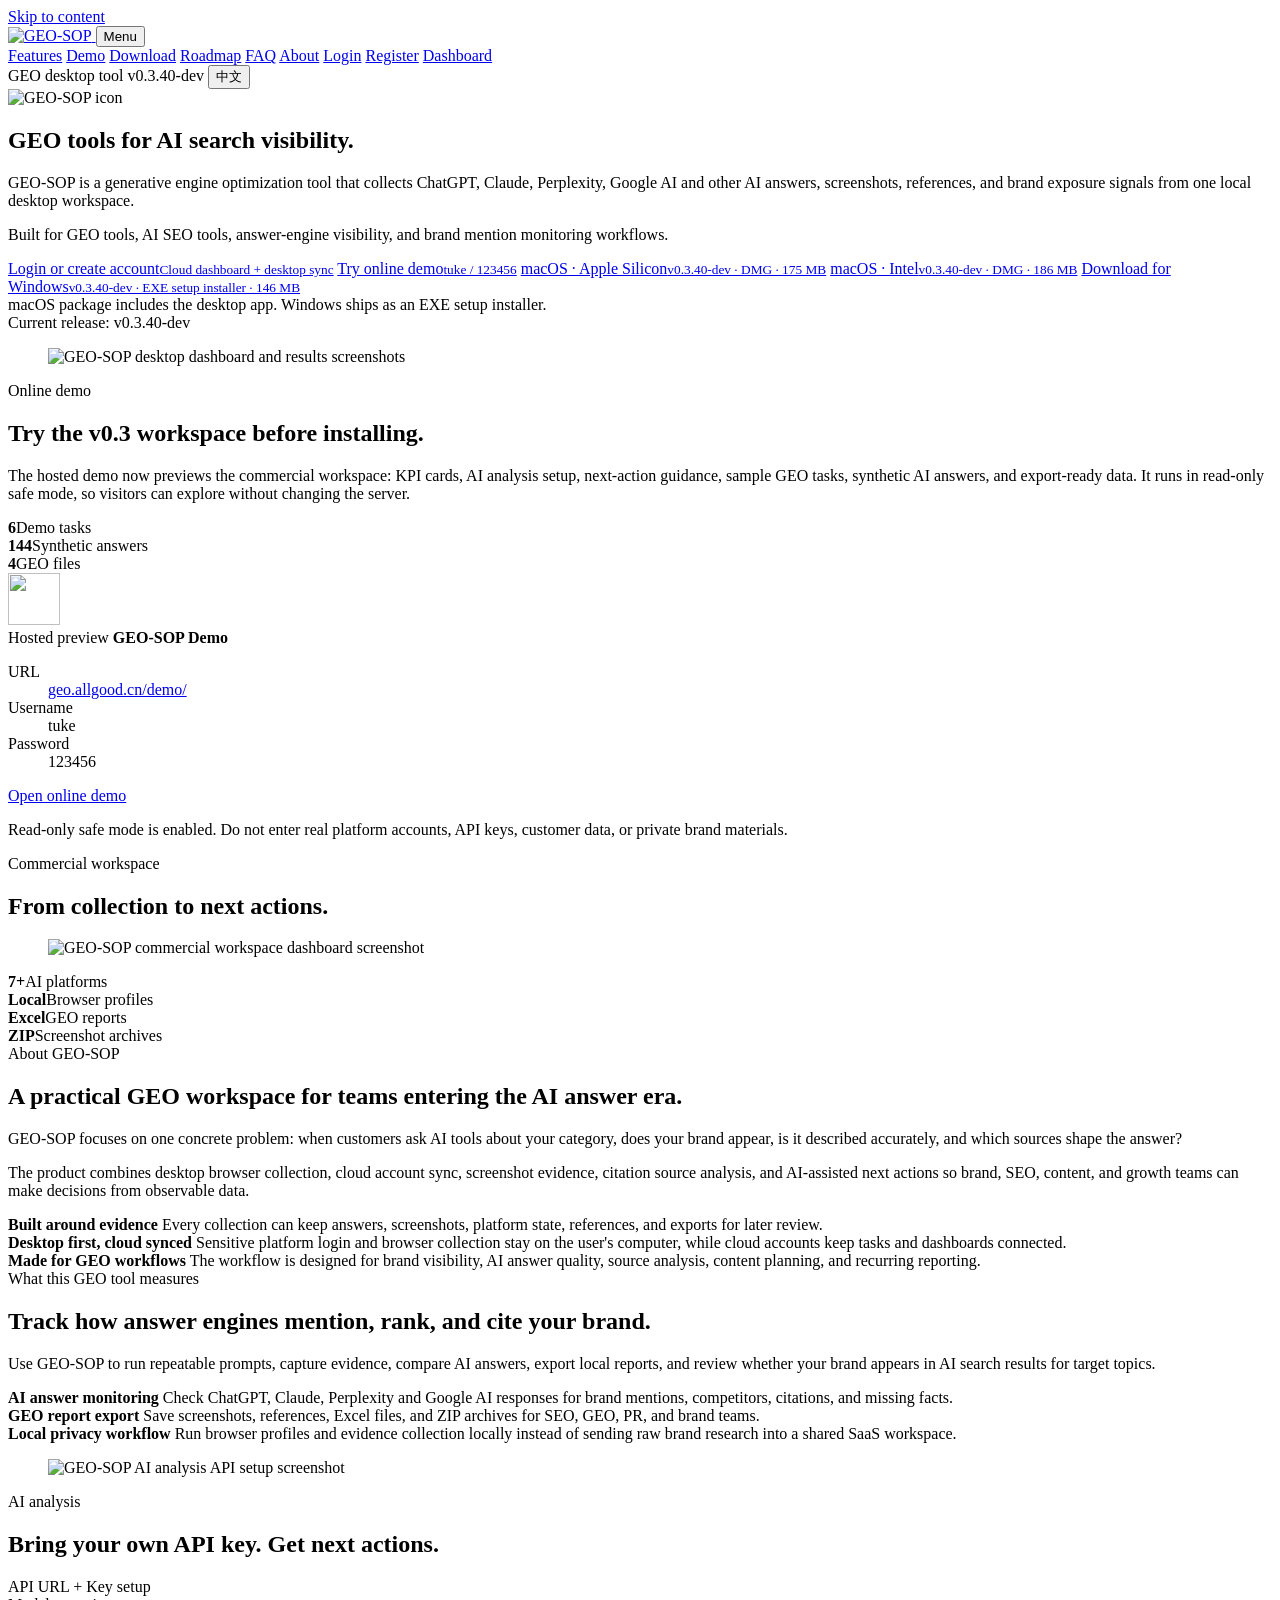
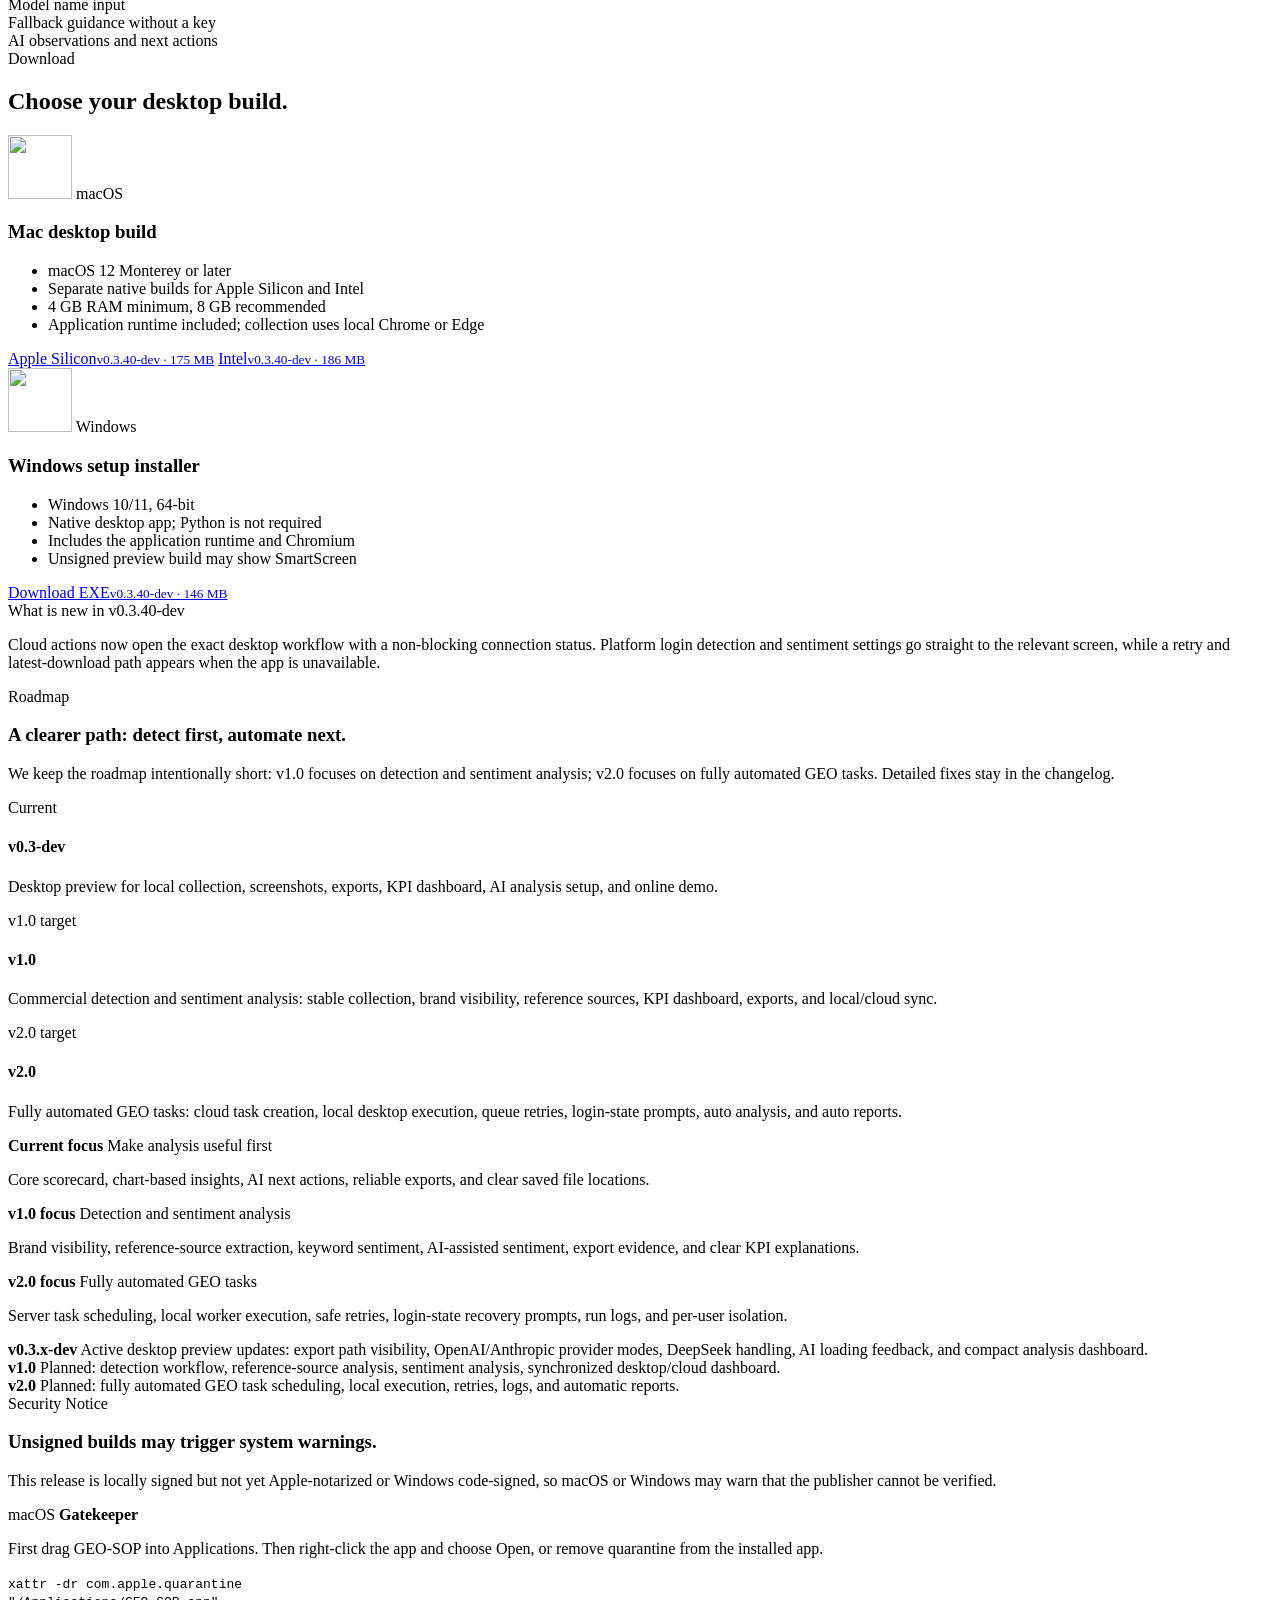
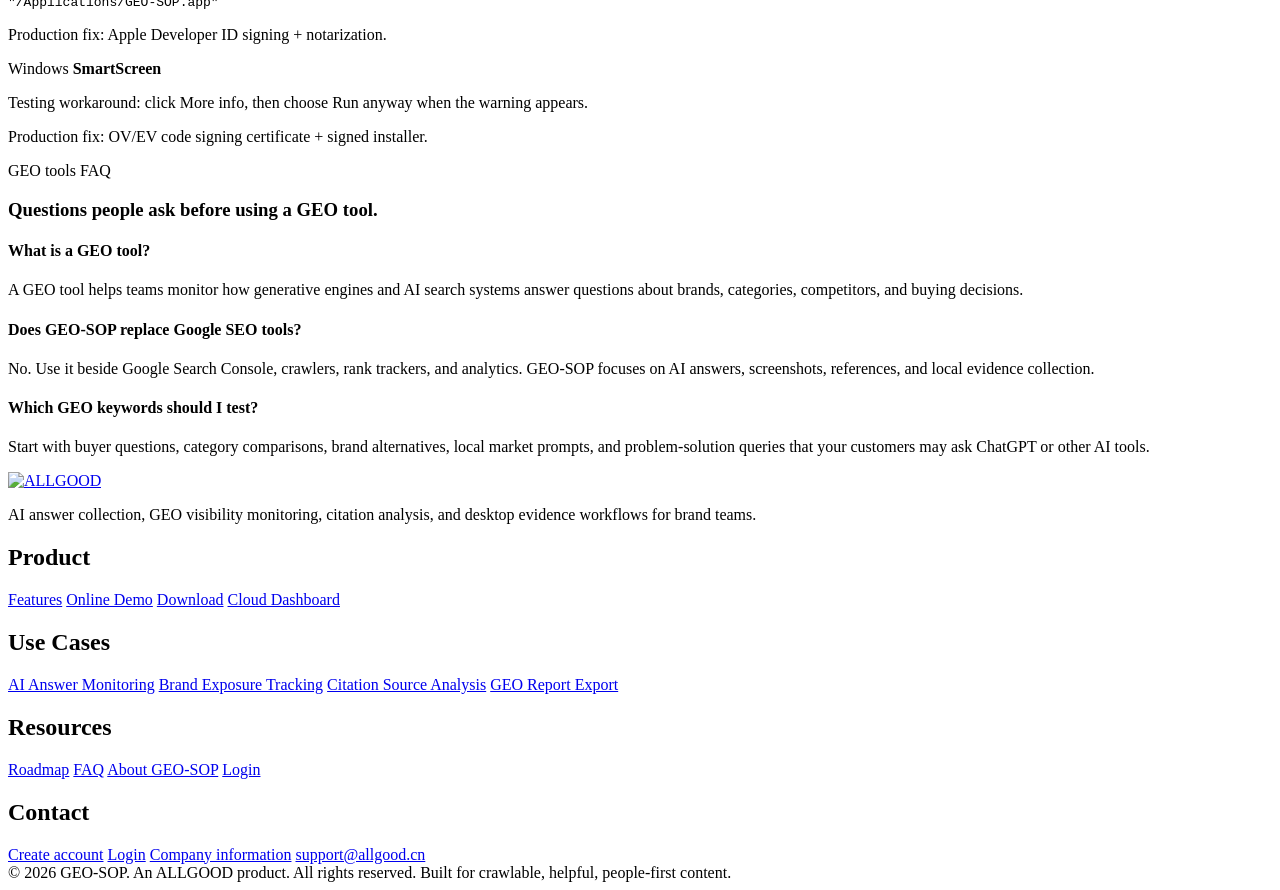
==== server/geo.allgood.cn/tools/index.html @ b427a2c3 "Publish GEO-SOP v0.3.40-dev" ====
<!doctype html>
<html lang="en">
<head>
    <meta charset="utf-8">
    <meta name="viewport" content="width=device-width, initial-scale=1">
    <title>GEO-SOP | AI 答案采集分析与 GEO 桌面工具</title>
    <meta name="description" content="GEO-SOP 提供 AI 答案采集分析、GEO-SOP 桌面工具、云端账号同步、品牌曝光监测、引用来源分析、截图留证和 GEO 报告导出。">
        <meta name="keywords" content="GEO tools, geo工具, generative engine optimization tools, AI search visibility tool, ChatGPT visibility, Claude visibility, Perplexity visibility, Google AI Overviews, AI answer monitoring, brand mention monitoring, GEO-SOP">
        <link rel="canonical" href="/">
    <meta name="robots" content="index,follow,max-image-preview:large">
    <meta name="googlebot" content="index,follow,max-image-preview:large,max-snippet:-1,max-video-preview:-1">
    <meta property="og:title" content="GEO-SOP | AI 答案采集分析与 GEO 桌面工具">
    <meta property="og:description" content="AI 答案采集分析、品牌曝光监测、引用来源分析、截图留证、云端账号同步和 GEO 报告导出。">
    <meta property="og:type" content="website">
    <meta property="og:url" content="/">
    <meta property="og:image" content="/public/assets/ai/og-cover-ai.jpg">
    <meta name="twitter:card" content="summary_large_image">
    <link rel="icon" href="/favicon.ico?v=20260528-tktk-icon" sizes="any">
    <link rel="shortcut icon" href="/favicon.ico?v=20260528-tktk-icon">
    <link rel="apple-touch-icon" href="/public/assets/apple-touch-icon.png?v=20260528-tktk-icon">
    <link rel="stylesheet" href="/public/assets/styles.css?v=20260702-tools-geo-seo-v2">
    <link rel="stylesheet" href="/public/assets/geo-sop-release.css?v=20260716-arch-v1">
    <script type="application/ld+json">{
    "@context": "https://schema.org",
    "@type": "WebSite",
    "name": "GEO-SOP",
    "alternateName": "GEO-SOP",
    "url": "",
    "publisher": {
        "@type": "Organization",
        "name": "ALLGOOD Technology INC.",
        "alternateName": "GEO-SOP",
        "url": "",
        "logo": "/public/assets/allgood-logo.png"
    }
}</script>
    <script type="application/ld+json">{
    "@context": "https://schema.org",
    "@type": "Organization",
    "name": "ALLGOOD Technology INC.",
    "alternateName": "GEO-SOP",
    "url": "",
    "logo": "/public/assets/allgood-logo.png",
    "image": "/public/assets/ai/about-tuke-team-wall.jpg",
    "brand": {
        "@type": "Brand",
        "name": "GEO-SOP",
        "alternateName": "GEO-SOP"
    },
    "description": "GEO-SOP builds AI answer monitoring and GEO desktop software for brand visibility, evidence collection, citation analysis, and report exports.",
    "sameAs": [],
    "contactPoint": {
        "@type": "ContactPoint",
        "contactType": "sales",
        "email": "support@allgood.cn",
        "telephone": "",
        "areaServed": [
            "US",
            "Global"
        ],
        "availableLanguage": [
            "English",
            "Chinese"
        ]
    },
    "address": [
        {
            "@type": "PostalAddress",
            "name": "Operating / Mailing Address",
            "streetAddress": "9881 NW 26th St",
            "addressLocality": "Doral",
            "addressRegion": "FL",
            "postalCode": "33172",
            "addressCountry": "US"
        },
        {
            "@type": "PostalAddress",
            "name": "Registered Address",
            "streetAddress": "312 W 2nd St",
            "addressLocality": "Casper",
            "addressRegion": "WY",
            "postalCode": "82601",
            "addressCountry": "US"
        }
    ],
    "knowsAbout": [
        "Generative engine optimization",
        "AI answer monitoring",
        "AI search visibility",
        "Brand mention monitoring",
        "GEO reports",
        "Citation source analysis",
        "Desktop evidence collection"
    ]
}</script>
</head>
<body class="">
<a class="skip-link" href="#main">Skip to content</a>
<header class="site-header">
    <div class="container header-inner">
        <a class="brand" href="/" aria-label="GEO-SOP home">
            <img src="/public/assets/geosop-wordmark.png" alt="GEO-SOP" width="140" height="40">
        </a>
        <button class="nav-toggle" type="button" aria-expanded="false" aria-controls="site-nav">Menu</button>
        <nav id="site-nav" class="site-nav" aria-label="Primary navigation">
            <a href="#features" data-en="Features" data-zh="功能">Features</a>
            <a href="#demo" data-en="Demo" data-zh="在线 Demo">Demo</a>
            <a href="#download" data-en="Download" data-zh="下载">Download</a>
            <a href="#roadmap" data-en="Roadmap" data-zh="路线图">Roadmap</a>
            <a href="#faq" data-en="FAQ" data-zh="常见问题">FAQ</a>
            <a href="#about" data-en="About" data-zh="关于">About</a>
            <a href="/login/" data-en="Login" data-zh="登录">Login</a>
            <a href="/register/" data-en="Register" data-zh="注册">Register</a>
            <a class="nav-cta" href="/dashboard/" data-en="Dashboard" data-zh="工作台">Dashboard</a>
        </nav>
    </div>
</header>
<main id="main">
    <section class="tool-product-hero" data-tool-lang="en">
    <div class="container tool-hero-inner">
        <div class="tool-copy-stack">
            <div class="tool-lang-row">
                <span class="tool-kicker" data-en="GEO desktop tool" data-zh="GEO 桌面工具">GEO desktop tool</span>
                <span class="tool-version-badge" id="release-badge">v0.3.40-dev</span>
                <button class="tool-lang-toggle" type="button" data-lang-toggle aria-label="Switch language">中文</button>
            </div>
            <img class="tool-app-icon" src="/public/assets/tools/geo-sop-icon.svg" alt="GEO-SOP icon" width="96" height="96">
            <h1 data-en="GEO tools for AI search visibility." data-zh="面向 AI 搜索可见度的 GEO 工具。">GEO tools for AI search visibility.</h1>
            <p class="tool-subhead" data-en="GEO-SOP is a generative engine optimization tool that collects ChatGPT, Claude, Perplexity, Google AI and other AI answers, screenshots, references, and brand exposure signals from one local desktop workspace." data-zh="GEO-SOP 是一款生成式引擎优化工具，可在本机桌面采集 ChatGPT、Claude、Perplexity、Google AI 等 AI 回答、截图留证、引用来源和品牌曝光信号。">GEO-SOP is a generative engine optimization tool that collects ChatGPT, Claude, Perplexity, Google AI and other AI answers, screenshots, references, and brand exposure signals from one local desktop workspace.</p>
            <p class="tool-keyword-line" data-en="Built for GEO tools, AI SEO tools, answer-engine visibility, and brand mention monitoring workflows." data-zh="适用于 GEO 工具、AI SEO 工具、答案引擎可见度和品牌提及监测工作流。">Built for GEO tools, AI SEO tools, answer-engine visibility, and brand mention monitoring workflows.</p>
            <div class="tool-download-actions">
                <a class="tool-demo-hero-link" href="/login/"><span data-en="Login or create account" data-zh="登录或注册账号">Login or create account</span><small data-en="Cloud dashboard + desktop sync" data-zh="云端工作台 + 桌面同步">Cloud dashboard + desktop sync</small></a>
                <a class="tool-demo-hero-link" href="https://geo.allgood.cn/demo/" target="_blank" rel="noopener"><span data-en="Try online demo" data-zh="在线体验 Demo">Try online demo</span><small>tuke / 123456</small></a>
                <a class="tool-download-primary" href="/downloads/GEO-SOP-macOS-dev.dmg"><span data-en="macOS · Apple Silicon" data-zh="macOS · Apple 芯片">macOS · Apple Silicon</span><small id="release-mac-hero">v0.3.40-dev · DMG · 175 MB</small></a>
                <a class="tool-download-secondary" href="/downloads/GEO-SOP-macOS-Intel-dev.dmg"><span data-en="macOS · Intel" data-zh="macOS · Intel 芯片">macOS · Intel</span><small id="release-mac-intel-hero">v0.3.40-dev · DMG · 186 MB</small></a>
                <a class="tool-download-secondary" href="/downloads/GEO-SOP-Setup-dev.exe"><span data-en="Download for Windows" data-zh="下载 Windows 版">Download for Windows</span><small id="release-windows-hero" data-en="v0.3.40-dev · EXE setup installer · 146 MB" data-zh="v0.3.40-dev · EXE 安装包 · 146 MB">v0.3.40-dev · EXE setup installer · 146 MB</small></a>
            </div>
            <div class="tool-availability" data-en="macOS package includes the desktop app. Windows ships as an EXE setup installer." data-zh="macOS 包含桌面 App。Windows 已切换为 EXE 安装包。">macOS package includes the desktop app. Windows ships as an EXE setup installer.</div>
            <div class="tool-release-line"><span data-en="Current release" data-zh="当前版本">Current release</span>: <span id="release-current-version">v0.3.40-dev</span></div>
        </div>
        <figure class="tool-hero-visual">
            <img src="/public/assets/tools/geo-hero-product-v010.webp" alt="GEO-SOP desktop dashboard and results screenshots" width="1600" height="1000">
        </figure>
    </div>
</section>

<section class="tool-demo-section" id="demo">
    <div class="container tool-demo-panel">
        <div class="tool-demo-copy">
            <span class="tool-kicker" data-en="Online demo" data-zh="在线 Demo">Online demo</span>
            <h2 data-en="Try the v0.3 workspace before installing." data-zh="安装前，先体验 v0.3 工作台。">Try the v0.3 workspace before installing.</h2>
            <p data-en="The hosted demo now previews the commercial workspace: KPI cards, AI analysis setup, next-action guidance, sample GEO tasks, synthetic AI answers, and export-ready data. It runs in read-only safe mode, so visitors can explore without changing the server." data-zh="在线 Demo 已预览商业版工作台：KPI 卡片、AI 分析配置、下一步动作建议、样例 GEO 任务、合成 AI 回答和可导出数据。它运行在只读安全模式，访客可以探索功能，但不会改动服务器数据。">The hosted demo now previews the commercial workspace: KPI cards, AI analysis setup, next-action guidance, sample GEO tasks, synthetic AI answers, and export-ready data. It runs in read-only safe mode, so visitors can explore without changing the server.</p>
            <div class="tool-demo-stats">
                <article><strong>6</strong><span data-en="Demo tasks" data-zh="演示任务">Demo tasks</span></article>
                <article><strong>144</strong><span data-en="Synthetic answers" data-zh="合成回答">Synthetic answers</span></article>
                <article><strong>4</strong><span data-en="GEO files" data-zh="GEO 稿件">GEO files</span></article>
            </div>
        </div>
        <div class="tool-demo-card">
            <div class="tool-demo-card-head">
                <img src="/public/assets/tools/geo-sop-icon.svg" alt="" width="52" height="52">
                <div>
                    <span data-en="Hosted preview" data-zh="在线预览">Hosted preview</span>
                    <strong>GEO-SOP Demo</strong>
                </div>
            </div>
            <dl class="tool-demo-login">
                <div>
                    <dt data-en="URL" data-zh="访问地址">URL</dt>
                    <dd><a href="https://geo.allgood.cn/demo/" target="_blank" rel="noopener">geo.allgood.cn/demo/</a></dd>
                </div>
                <div>
                    <dt data-en="Username" data-zh="用户名">Username</dt>
                    <dd>tuke</dd>
                </div>
                <div>
                    <dt data-en="Password" data-zh="密码">Password</dt>
                    <dd>123456</dd>
                </div>
            </dl>
            <a class="tool-demo-button" href="https://geo.allgood.cn/demo/" target="_blank" rel="noopener"><span data-en="Open online demo" data-zh="打开在线 Demo">Open online demo</span></a>
            <p data-en="Read-only safe mode is enabled. Do not enter real platform accounts, API keys, customer data, or private brand materials." data-zh="已开启只读安全模式。请不要输入真实平台账号、API Key、客户数据或私密品牌资料。">Read-only safe mode is enabled. Do not enter real platform accounts, API keys, customer data, or private brand materials.</p>
        </div>
    </div>
</section>

<section class="tool-shot-section">
    <div class="container tool-shot-grid">
        <div class="tool-shot-copy">
            <span class="tool-kicker" data-en="Commercial workspace" data-zh="商业工作台">Commercial workspace</span>
            <h2 data-en="From collection to next actions." data-zh="从采集结果到下一步动作。">From collection to next actions.</h2>
        </div>
        <figure class="tool-shot-card large">
            <img src="/public/assets/tools/geo-dashboard-commercial-v030.webp" alt="GEO-SOP commercial workspace dashboard screenshot" loading="lazy" width="1440" height="1050">
        </figure>
    </div>
</section>

<section class="tool-feature-strip" id="features">
    <div class="container tool-feature-row">
        <article><strong>7+</strong><span data-en="AI platforms" data-zh="AI 平台">AI platforms</span></article>
        <article><strong>Local</strong><span data-en="Browser profiles" data-zh="浏览器登录态">Browser profiles</span></article>
        <article><strong>Excel</strong><span data-en="GEO reports" data-zh="GEO 报告">GEO reports</span></article>
        <article><strong>ZIP</strong><span data-en="Screenshot archives" data-zh="截图归档">Screenshot archives</span></article>
    </div>
</section>

<section class="tool-seo-section alt" id="about">
    <div class="container tool-seo-grid">
        <div>
            <span class="tool-kicker" data-en="About GEO-SOP" data-zh="关于 GEO-SOP">About GEO-SOP</span>
            <h2 data-en="A practical GEO workspace for teams entering the AI answer era." data-zh="面向 AI 答案时代的实用 GEO 工作台。">A practical GEO workspace for teams entering the AI answer era.</h2>
            <p data-en="GEO-SOP focuses on one concrete problem: when customers ask AI tools about your category, does your brand appear, is it described accurately, and which sources shape the answer?" data-zh="GEO-SOP 专注解决一个具体问题：当客户在 AI 工具里询问你的品类时，你的品牌是否出现、描述是否准确，以及哪些来源影响了答案。">GEO-SOP focuses on one concrete problem: when customers ask AI tools about your category, does your brand appear, is it described accurately, and which sources shape the answer?</p>
            <p data-en="The product combines desktop browser collection, cloud account sync, screenshot evidence, citation source analysis, and AI-assisted next actions so brand, SEO, content, and growth teams can make decisions from observable data." data-zh="产品结合桌面浏览器采集、云端账号同步、截图证据、引用来源分析和 AI 辅助下一步动作，帮助品牌、SEO、内容和增长团队基于可观察数据做决策。">The product combines desktop browser collection, cloud account sync, screenshot evidence, citation source analysis, and AI-assisted next actions so brand, SEO, content, and growth teams can make decisions from observable data.</p>
        </div>
        <div class="tool-seo-list">
            <article>
                <strong data-en="Built around evidence" data-zh="围绕证据构建">Built around evidence</strong>
                <span data-en="Every collection can keep answers, screenshots, platform state, references, and exports for later review." data-zh="每一次采集都可以保留回答、截图、平台状态、引用来源和导出文件，方便后续复盘。">Every collection can keep answers, screenshots, platform state, references, and exports for later review.</span>
            </article>
            <article>
                <strong data-en="Desktop first, cloud synced" data-zh="桌面优先，云端同步">Desktop first, cloud synced</strong>
                <span data-en="Sensitive platform login and browser collection stay on the user's computer, while cloud accounts keep tasks and dashboards connected." data-zh="敏感的平台登录和浏览器采集留在用户本机完成，云端账号负责同步任务和看板。">Sensitive platform login and browser collection stay on the user's computer, while cloud accounts keep tasks and dashboards connected.</span>
            </article>
            <article>
                <strong data-en="Made for GEO workflows" data-zh="为 GEO 工作流设计">Made for GEO workflows</strong>
                <span data-en="The workflow is designed for brand visibility, AI answer quality, source analysis, content planning, and recurring reporting." data-zh="工作流面向品牌可见度、AI 回答质量、来源分析、内容规划和周期性报告。">The workflow is designed for brand visibility, AI answer quality, source analysis, content planning, and recurring reporting.</span>
            </article>
        </div>
    </div>
</section>

<section class="tool-seo-section">
    <div class="container tool-seo-grid">
        <div>
            <span class="tool-kicker" data-en="What this GEO tool measures" data-zh="这个 GEO 工具监测什么">What this GEO tool measures</span>
            <h2 data-en="Track how answer engines mention, rank, and cite your brand." data-zh="监测答案引擎如何提及、排序和引用你的品牌。">Track how answer engines mention, rank, and cite your brand.</h2>
            <p data-en="Use GEO-SOP to run repeatable prompts, capture evidence, compare AI answers, export local reports, and review whether your brand appears in AI search results for target topics." data-zh="使用 GEO-SOP 执行可复用提示词、采集证据截图、对比 AI 回答、导出本地报告，并检查你的品牌是否出现在目标话题的 AI 搜索结果中。">Use GEO-SOP to run repeatable prompts, capture evidence, compare AI answers, export local reports, and review whether your brand appears in AI search results for target topics.</p>
        </div>
        <div class="tool-seo-list">
            <article>
                <strong data-en="AI answer monitoring" data-zh="AI 回答监测">AI answer monitoring</strong>
                <span data-en="Check ChatGPT, Claude, Perplexity and Google AI responses for brand mentions, competitors, citations, and missing facts." data-zh="检查 ChatGPT、Claude、Perplexity 和 Google AI 回答中的品牌提及、竞品、引用来源和缺失事实。">Check ChatGPT, Claude, Perplexity and Google AI responses for brand mentions, competitors, citations, and missing facts.</span>
            </article>
            <article>
                <strong data-en="GEO report export" data-zh="GEO 报告导出">GEO report export</strong>
                <span data-en="Save screenshots, references, Excel files, and ZIP archives for SEO, GEO, PR, and brand teams." data-zh="保存截图、引用来源、Excel 文件和 ZIP 归档，供 SEO、GEO、公关和品牌团队复盘。">Save screenshots, references, Excel files, and ZIP archives for SEO, GEO, PR, and brand teams.</span>
            </article>
            <article>
                <strong data-en="Local privacy workflow" data-zh="本地隐私工作流">Local privacy workflow</strong>
                <span data-en="Run browser profiles and evidence collection locally instead of sending raw brand research into a shared SaaS workspace." data-zh="在本地运行浏览器登录态和证据采集，避免把原始品牌研究直接放进共享 SaaS 工作区。">Run browser profiles and evidence collection locally instead of sending raw brand research into a shared SaaS workspace.</span>
            </article>
        </div>
    </div>
</section>

<section class="tool-shot-section alt">
    <div class="container tool-two-up">
        <figure class="tool-shot-card">
            <img src="/public/assets/tools/geo-dashboard-ai-setup-v030.webp" alt="GEO-SOP AI analysis API setup screenshot" loading="lazy" width="1440" height="1050">
        </figure>
        <div class="tool-mini-copy">
            <span class="tool-kicker" data-en="AI analysis" data-zh="AI 分析">AI analysis</span>
            <h2 data-en="Bring your own API key. Get next actions." data-zh="导入你的 API Key，生成下一步动作。">Bring your own API key. Get next actions.</h2>
            <div class="tool-check-grid">
                <div data-en="API URL + Key setup" data-zh="API URL + Key 配置">API URL + Key setup</div>
                <div data-en="Model name input" data-zh="模型名称输入">Model name input</div>
                <div data-en="Fallback guidance without a key" data-zh="无 Key 时展示配置引导">Fallback guidance without a key</div>
                <div data-en="AI observations and next actions" data-zh="AI 观察与下一步动作">AI observations and next actions</div>
            </div>
        </div>
    </div>
</section>

<section class="tool-download-section" id="download">
    <div class="container">
        <div class="tool-download-head">
            <span class="tool-kicker" data-en="Download" data-zh="下载">Download</span>
            <h2 data-en="Choose your desktop build." data-zh="选择你的桌面版本。">Choose your desktop build.</h2>
        </div>
        <div class="tool-platform-grid">
            <article class="tool-platform-card featured">
                <img src="/public/assets/tools/geo-sop-icon.svg" alt="" width="64" height="64">
                <span>macOS</span>
                <h3 data-en="Mac desktop build" data-zh="Mac 桌面版">Mac desktop build</h3>
                <ul>
                    <li data-en="macOS 12 Monterey or later" data-zh="macOS 12 Monterey 或以上">macOS 12 Monterey or later</li>
                    <li data-en="Separate native builds for Apple Silicon and Intel" data-zh="分别提供 Apple 芯片与 Intel 原生版本">Separate native builds for Apple Silicon and Intel</li>
                    <li data-en="4 GB RAM minimum, 8 GB recommended" data-zh="最低 4GB 内存，建议 8GB">4 GB RAM minimum, 8 GB recommended</li>
                    <li data-en="Application runtime included; collection uses local Chrome or Edge" data-zh="内置应用运行时，采集使用本机 Chrome 或 Edge">Application runtime included; collection uses local Chrome or Edge</li>
                </ul>
                <div class="tool-platform-downloads">
                    <a class="tool-download-primary" href="/downloads/GEO-SOP-macOS-dev.dmg"><span data-en="Apple Silicon" data-zh="Apple 芯片">Apple Silicon</span><small id="release-mac-card">v0.3.40-dev · 175 MB</small></a>
                    <a class="tool-download-secondary" href="/downloads/GEO-SOP-macOS-Intel-dev.dmg"><span>Intel</span><small id="release-mac-intel-card">v0.3.40-dev · 186 MB</small></a>
                </div>
            </article>
            <article class="tool-platform-card">
                <img src="/public/assets/tools/geo-sop-icon.svg" alt="" width="64" height="64">
                <span>Windows</span>
                <h3 data-en="Windows setup installer" data-zh="Windows 安装包">Windows setup installer</h3>
                <ul>
                    <li data-en="Windows 10/11, 64-bit" data-zh="Windows 10/11，64 位">Windows 10/11, 64-bit</li>
                    <li data-en="Native desktop app; Python is not required" data-zh="原生桌面应用，无需安装 Python">Native desktop app; Python is not required</li>
                    <li data-en="Includes the application runtime and Chromium" data-zh="内置应用运行时和 Chromium 浏览器">Includes the application runtime and Chromium</li>
                    <li data-en="Unsigned preview build may show SmartScreen" data-zh="未签名预览版可能触发 SmartScreen 提示">Unsigned preview build may show SmartScreen</li>
                </ul>
                <a class="tool-download-secondary" href="/downloads/GEO-SOP-Setup-dev.exe"><span data-en="Download EXE" data-zh="下载 EXE">Download EXE</span><small id="release-windows-card">v0.3.40-dev · 146 MB</small></a>
            </article>
        </div>
        <div class="tool-release-note">
            <span id="release-notes-title" data-en="What is new in v0.3.40-dev" data-zh="v0.3.40-dev 更新内容">What is new in v0.3.40-dev</span>
            <p data-en="Cloud actions now open the exact desktop workflow with a non-blocking connection status. Platform login detection and sentiment settings go straight to the relevant screen, while a retry and latest-download path appears when the app is unavailable." data-zh="云端操作现在会通过非阻塞连接提示直达桌面端对应流程；平台登录检测和智慧舆情设置可直接进入相关界面，未检测到 App 时会提供重试和最新版下载入口。">Cloud actions now open the exact desktop workflow with a non-blocking connection status. Platform login detection and sentiment settings go straight to the relevant screen, while a retry and latest-download path appears when the app is unavailable.</p>
        </div>
        <section class="tool-roadmap-panel" id="roadmap">
            <div class="tool-roadmap-head">
                <span class="tool-kicker" data-en="Roadmap" data-zh="产品路线图">Roadmap</span>
                <h3 data-en="A clearer path: detect first, automate next." data-zh="先做好检测与舆情分析，再进入全自动 GEO 任务。">A clearer path: detect first, automate next.</h3>
                <p data-en="We keep the roadmap intentionally short: v1.0 focuses on detection and sentiment analysis; v2.0 focuses on fully automated GEO tasks. Detailed fixes stay in the changelog." data-zh="公开路线图保持克制：v1.0 聚焦检测和舆情分析，v2.0 聚焦全自动 GEO 任务。更细的修复记录放在更新记录里。">We keep the roadmap intentionally short: v1.0 focuses on detection and sentiment analysis; v2.0 focuses on fully automated GEO tasks. Detailed fixes stay in the changelog.</p>
            </div>
            <div class="tool-roadmap-grid">
                <article class="active">
                    <span data-en="Current" data-zh="当前版本">Current</span>
                    <h4>v0.3-dev</h4>
                    <p data-en="Desktop preview for local collection, screenshots, exports, KPI dashboard, AI analysis setup, and online demo." data-zh="桌面预览版：本地采集、截图留证、导出、KPI 看板、AI 分析配置和在线 Demo。">Desktop preview for local collection, screenshots, exports, KPI dashboard, AI analysis setup, and online demo.</p>
                </article>
                <article>
                    <span data-en="v1.0 target" data-zh="v1.0 目标">v1.0 target</span>
                    <h4>v1.0</h4>
                    <p data-en="Commercial detection and sentiment analysis: stable collection, brand visibility, reference sources, KPI dashboard, exports, and local/cloud sync." data-zh="实现检测和舆情分析：稳定采集、品牌曝光、引用来源、KPI 看板、导出，以及本地和云端数据同步。">Commercial detection and sentiment analysis: stable collection, brand visibility, reference sources, KPI dashboard, exports, and local/cloud sync.</p>
                </article>
                <article>
                    <span data-en="v2.0 target" data-zh="v2.0 目标">v2.0 target</span>
                    <h4>v2.0</h4>
                    <p data-en="Fully automated GEO tasks: cloud task creation, local desktop execution, queue retries, login-state prompts, auto analysis, and auto reports." data-zh="实现全自动 GEO 任务：云端创建任务、本机执行采集、队列重试、登录态提醒、自动分析和自动报告。">Fully automated GEO tasks: cloud task creation, local desktop execution, queue retries, login-state prompts, auto analysis, and auto reports.</p>
                </article>
            </div>
            <div class="tool-roadmap-detail-grid">
                <article>
                    <strong data-en="Current focus" data-zh="当前重点">Current focus</strong>
                    <span data-en="Make analysis useful first" data-zh="先把分析做强">Make analysis useful first</span>
                    <p data-en="Core scorecard, chart-based insights, AI next actions, reliable exports, and clear saved file locations." data-zh="核心评分、图表洞察、AI 下一步动作、稳定导出和清晰的文件保存位置。">Core scorecard, chart-based insights, AI next actions, reliable exports, and clear saved file locations.</p>
                </article>
                <article>
                    <strong data-en="v1.0 focus" data-zh="v1.0 重点">v1.0 focus</strong>
                    <span data-en="Detection and sentiment analysis" data-zh="检测与舆情分析">Detection and sentiment analysis</span>
                    <p data-en="Brand visibility, reference-source extraction, keyword sentiment, AI-assisted sentiment, export evidence, and clear KPI explanations." data-zh="品牌曝光检测、引用来源提取、关键词舆情、AI 辅助舆情、证据导出和清晰的 KPI 解释。">Brand visibility, reference-source extraction, keyword sentiment, AI-assisted sentiment, export evidence, and clear KPI explanations.</p>
                </article>
                <article>
                    <strong data-en="v2.0 focus" data-zh="v2.0 重点">v2.0 focus</strong>
                    <span data-en="Fully automated GEO tasks" data-zh="全自动 GEO 任务">Fully automated GEO tasks</span>
                    <p data-en="Server task scheduling, local worker execution, safe retries, login-state recovery prompts, run logs, and per-user isolation." data-zh="服务器下发任务、本地工作端执行、安全重试、登录态恢复提示、运行日志和用户级数据隔离。">Server task scheduling, local worker execution, safe retries, login-state recovery prompts, run logs, and per-user isolation.</p>
                </article>
            </div>
            <div class="tool-changelog-list">
                <div>
                    <strong>v0.3.x-dev</strong>
                    <span data-en="Active desktop preview updates: export path visibility, OpenAI/Anthropic provider modes, DeepSeek handling, AI loading feedback, and compact analysis dashboard." data-zh="当前桌面预览版更新：导出路径可见、OpenAI/Anthropic 接口模式、DeepSeek 处理、AI 分析等待反馈和精简分析看板。">Active desktop preview updates: export path visibility, OpenAI/Anthropic provider modes, DeepSeek handling, AI loading feedback, and compact analysis dashboard.</span>
                </div>
                <div>
                    <strong>v1.0</strong>
                    <span data-en="Planned: detection workflow, reference-source analysis, sentiment analysis, synchronized desktop/cloud dashboard." data-zh="规划：检测工作流、引用来源分析、舆情分析、本地和云端一致的数据看板。">Planned: detection workflow, reference-source analysis, sentiment analysis, synchronized desktop/cloud dashboard.</span>
                </div>
                <div>
                    <strong>v2.0</strong>
                    <span data-en="Planned: fully automated GEO task scheduling, local execution, retries, logs, and automatic reports." data-zh="规划：全自动 GEO 任务调度、本机执行、失败重试、运行日志和自动报告。">Planned: fully automated GEO task scheduling, local execution, retries, logs, and automatic reports.</span>
                </div>
            </div>
        </section>
        <div class="tool-security-note">
            <div class="tool-security-intro">
                <span class="tool-kicker" data-en="Security Notice" data-zh="安全提示">Security Notice</span>
                <h3 data-en="Unsigned builds may trigger system warnings." data-zh="未正式签名版本可能触发系统安全提示。">Unsigned builds may trigger system warnings.</h3>
                <p data-en="This release is locally signed but not yet Apple-notarized or Windows code-signed, so macOS or Windows may warn that the publisher cannot be verified." data-zh="当前版本已做本地签名，但尚未完成 Apple 公证或 Windows 代码签名，所以 macOS 或 Windows 可能提示无法验证发布者。">This release is locally signed but not yet Apple-notarized or Windows code-signed, so macOS or Windows may warn that the publisher cannot be verified.</p>
            </div>
            <div class="tool-security-grid">
                <article>
                    <div class="tool-security-card-head">
                        <span>macOS</span>
                        <strong>Gatekeeper</strong>
                    </div>
                    <p data-en="First drag GEO-SOP into Applications. Then right-click the app and choose Open, or remove quarantine from the installed app." data-zh="请先把 GEO-SOP 拖入“应用程序”，再右键选择“打开”，或对已安装的 App 移除隔离属性。">First drag GEO-SOP into Applications. Then right-click the app and choose Open, or remove quarantine from the installed app.</p>
                    <code id="release-gatekeeper-command">xattr -dr com.apple.quarantine<br>"/Applications/GEO-SOP.app"</code>
                    <p class="tool-security-action" data-en="Production fix: Apple Developer ID signing + notarization." data-zh="正式方案：Apple Developer ID 签名 + notarization 公证。">Production fix: Apple Developer ID signing + notarization.</p>
                </article>
                <article>
                    <div class="tool-security-card-head">
                        <span>Windows</span>
                        <strong>SmartScreen</strong>
                    </div>
                    <p data-en="Testing workaround: click More info, then choose Run anyway when the warning appears." data-zh="测试版处理：出现提示时点击“更多信息”，再选择“仍要运行”。">Testing workaround: click More info, then choose Run anyway when the warning appears.</p>
                    <p class="tool-security-action" data-en="Production fix: OV/EV code signing certificate + signed installer." data-zh="正式方案：OV/EV 代码签名证书 + 已签名安装包。">Production fix: OV/EV code signing certificate + signed installer.</p>
                </article>
            </div>
        </div>
        <section class="tool-faq-panel" id="faq">
            <div class="tool-roadmap-head">
                <span class="tool-kicker" data-en="GEO tools FAQ" data-zh="GEO 工具常见问题">GEO tools FAQ</span>
                <h3 data-en="Questions people ask before using a GEO tool." data-zh="使用 GEO 工具前常见的问题。">Questions people ask before using a GEO tool.</h3>
            </div>
            <div class="tool-faq-grid">
                <article>
                    <h4 data-en="What is a GEO tool?" data-zh="什么是 GEO 工具？">What is a GEO tool?</h4>
                    <p data-en="A GEO tool helps teams monitor how generative engines and AI search systems answer questions about brands, categories, competitors, and buying decisions." data-zh="GEO 工具帮助团队监测生成式引擎和 AI 搜索系统如何回答品牌、品类、竞品和购买决策相关问题。">A GEO tool helps teams monitor how generative engines and AI search systems answer questions about brands, categories, competitors, and buying decisions.</p>
                </article>
                <article>
                    <h4 data-en="Does GEO-SOP replace Google SEO tools?" data-zh="GEO-SOP 会替代 Google SEO 工具吗？">Does GEO-SOP replace Google SEO tools?</h4>
                    <p data-en="No. Use it beside Google Search Console, crawlers, rank trackers, and analytics. GEO-SOP focuses on AI answers, screenshots, references, and local evidence collection." data-zh="不会。它应该和 Google Search Console、爬虫、排名工具和分析工具一起使用。GEO-SOP 重点监测 AI 回答、截图、引用来源和本地证据。">No. Use it beside Google Search Console, crawlers, rank trackers, and analytics. GEO-SOP focuses on AI answers, screenshots, references, and local evidence collection.</p>
                </article>
                <article>
                    <h4 data-en="Which GEO keywords should I test?" data-zh="应该测试哪些 GEO 关键词？">Which GEO keywords should I test?</h4>
                    <p data-en="Start with buyer questions, category comparisons, brand alternatives, local market prompts, and problem-solution queries that your customers may ask ChatGPT or other AI tools." data-zh="从买家问题、品类对比、品牌替代、本地市场提示词，以及客户可能在 ChatGPT 等 AI 工具里提问的问题-解决方案关键词开始。">Start with buyer questions, category comparisons, brand alternatives, local market prompts, and problem-solution queries that your customers may ask ChatGPT or other AI tools.</p>
                </article>
            </div>
        </section>
    </div>
</section>

<script type="application/ld+json" id="software-schema">
{
    "@context": "https://schema.org",
    "@graph": [
        {
            "@type": "SoftwareApplication",
            "name": "GEO-SOP",
            "applicationCategory": "BusinessApplication",
            "operatingSystem": [
                "macOS",
                "Windows"
            ],
            "url": "/tools",
            "downloadUrl": "/downloads/GEO-SOP-Setup-dev.exe",
            "softwareVersion": "v0.3.40-dev",
            "description": "GEO-SOP is a GEO tool for AI search visibility, generative engine optimization monitoring, AI answer screenshots, brand exposure tracking, and GEO report exports.",
            "publisher": {
                "@type": "Organization",
                "name": "GEO-SOP",
                "url": ""
            },
            "offers": {
                "@type": "Offer",
                "price": "0",
                "priceCurrency": "USD",
                "availability": "https://schema.org/InStock"
            }
        },
        {
            "@type": "FAQPage",
            "mainEntity": [
                {
                    "@type": "Question",
                    "name": "What is a GEO tool?",
                    "acceptedAnswer": {
                        "@type": "Answer",
                        "text": "A GEO tool helps teams monitor how generative engines and AI search systems answer questions about brands, categories, competitors, and buying decisions."
                    }
                },
                {
                    "@type": "Question",
                    "name": "Does GEO-SOP replace Google SEO tools?",
                    "acceptedAnswer": {
                        "@type": "Answer",
                        "text": "No. GEO-SOP is designed to work beside Google Search Console, crawlers, rank trackers, and analytics. It focuses on AI answers, screenshots, references, and local evidence collection."
                    }
                },
                {
                    "@type": "Question",
                    "name": "Which GEO keywords should I test?",
                    "acceptedAnswer": {
                        "@type": "Answer",
                        "text": "Start with buyer questions, category comparisons, brand alternatives, local market prompts, and problem-solution queries that customers may ask ChatGPT or other AI tools."
                    }
                }
            ]
        }
    ]
}</script>

<script>
(function () {
  const root = document.querySelector('[data-tool-lang]');
  const button = document.querySelector('[data-lang-toggle]');
  if (!root || !button) return;
  const applyLang = lang => {
    root.dataset.toolLang = lang;
    document.querySelectorAll('[data-en][data-zh]').forEach(el => {
      el.textContent = el.dataset[lang];
    });
    button.textContent = lang === 'en' ? '中文' : 'English';
    try { localStorage.setItem('geoToolLang', lang); } catch (e) {}
  };
  let lang = 'en';
  try {
    const saved = localStorage.getItem('geoToolLang');
    lang = saved || ((navigator.language || '').toLowerCase().startsWith('zh') ? 'zh' : 'en');
  } catch (e) {}
  applyLang(lang);
  button.addEventListener('click', () => applyLang(root.dataset.toolLang === 'en' ? 'zh' : 'en'));

  const applyRelease = async () => {
    try {
      const response = await fetch('/update.json', { cache: 'no-store' });
      if (!response.ok) return;
      const release = await response.json();
      const rawVersion = String(release.version || '');
      if (!/^[0-9A-Za-z.-]+$/.test(rawVersion)) return;
      const version = 'v' + rawVersion.replace(/^v/, '');
      const mac = release.downloads && release.downloads.macos ? release.downloads.macos : {};
      const macIntel = release.downloads && release.downloads.macos_intel ? release.downloads.macos_intel : {};
      const windows = release.downloads && release.downloads.windows ? release.downloads.windows : {};
      const macSize = String(mac.size || '');
      const macIntelSize = String(macIntel.size || '');
      const windowsSize = String(windows.size || '');

      const setText = (id, value) => {
        const element = document.getElementById(id);
        if (element) element.textContent = value;
      };
      setText('release-badge', version);
      setText('release-current-version', version);
      setText('release-mac-hero', version + ' · DMG · ' + macSize);
      setText('release-mac-card', version + ' · ' + macSize);
      setText('release-mac-intel-hero', version + ' · DMG · ' + macIntelSize);
      setText('release-mac-intel-card', version + ' · ' + macIntelSize);
      setText('release-windows-card', version + ' · ' + windowsSize);

      const windowsHero = document.getElementById('release-windows-hero');
      if (windowsHero) {
        windowsHero.dataset.en = version + ' · EXE setup installer · ' + windowsSize;
        windowsHero.dataset.zh = version + ' · EXE 安装包 · ' + windowsSize;
      }
      const notesTitle = document.getElementById('release-notes-title');
      if (notesTitle) {
        notesTitle.dataset.en = 'What is new in ' + version;
        notesTitle.dataset.zh = version + ' 更新内容';
      }
      const gatekeeper = document.getElementById('release-gatekeeper-command');
      if (gatekeeper) {
        gatekeeper.replaceChildren(
          document.createTextNode('xattr -dr com.apple.quarantine'),
          document.createElement('br'),
          document.createTextNode('"/Applications/GEO-SOP.app"')
        );
      }
      document.querySelectorAll('a[href="/downloads/GEO-SOP-macOS-dev.dmg"]').forEach(link => {
        if (mac.url) link.href = mac.url;
      });
      document.querySelectorAll('a[href="/downloads/GEO-SOP-macOS-Intel-dev.dmg"]').forEach(link => {
        if (macIntel.url) link.href = macIntel.url;
      });
      document.querySelectorAll('a[href="/downloads/GEO-SOP-Setup-dev.exe"]').forEach(link => {
        if (windows.url) link.href = windows.url;
      });
      const schema = document.getElementById('software-schema');
      if (schema) {
        const data = JSON.parse(schema.textContent);
        const software = (data['@graph'] || []).find(item => item['@type'] === 'SoftwareApplication');
        if (software) {
          software.softwareVersion = version;
          if (windows.url) software.downloadUrl = windows.url;
          schema.textContent = JSON.stringify(data);
        }
      }
      applyLang(root.dataset.toolLang || 'en');
    } catch (error) {
      console.warn('Release manifest unavailable', error);
    }
  };
  applyRelease();
})();
</script>
</main>
<footer class="site-footer">
    <div class="container footer-grid">
        <div>
            <a class="brand footer-brand" href="/">
                <img src="/public/assets/allgood-logo.png" alt="ALLGOOD" width="144" height="48">
            </a>
            <p>AI answer collection, GEO visibility monitoring, citation analysis, and desktop evidence workflows for brand teams.</p>
        </div>
        <div>
            <h2>Product</h2>
            <a href="#features">Features</a>
            <a href="#demo">Online Demo</a>
            <a href="#download">Download</a>
            <a href="/dashboard/">Cloud Dashboard</a>
        </div>
        <div>
            <h2>Use Cases</h2>
            <a href="#features">AI Answer Monitoring</a>
            <a href="#features">Brand Exposure Tracking</a>
            <a href="#features">Citation Source Analysis</a>
            <a href="#features">GEO Report Export</a>
        </div>
        <div>
            <h2>Resources</h2>
            <a href="#roadmap">Roadmap</a>
            <a href="#faq">FAQ</a>
            <a href="#about">About GEO-SOP</a>
            <a href="/login/">Login</a>
        </div>
        <div>
            <h2>Contact</h2>
            <a href="/register/">Create account</a>
            <a href="/login/">Login</a>
            <a href="#about">Company information</a>
            <a href="mailto:support@allgood.cn">support@allgood.cn</a>
        </div>
    </div>
    <div class="container footer-bottom">
        <span>&copy; 2026 GEO-SOP. An ALLGOOD product. All rights reserved.</span>
        <span>Built for crawlable, helpful, people-first content.</span>
    </div>
</footer>
<script src="/public/assets/site.js?v=20260529-growth-v2" defer></script>
</body>
</html>
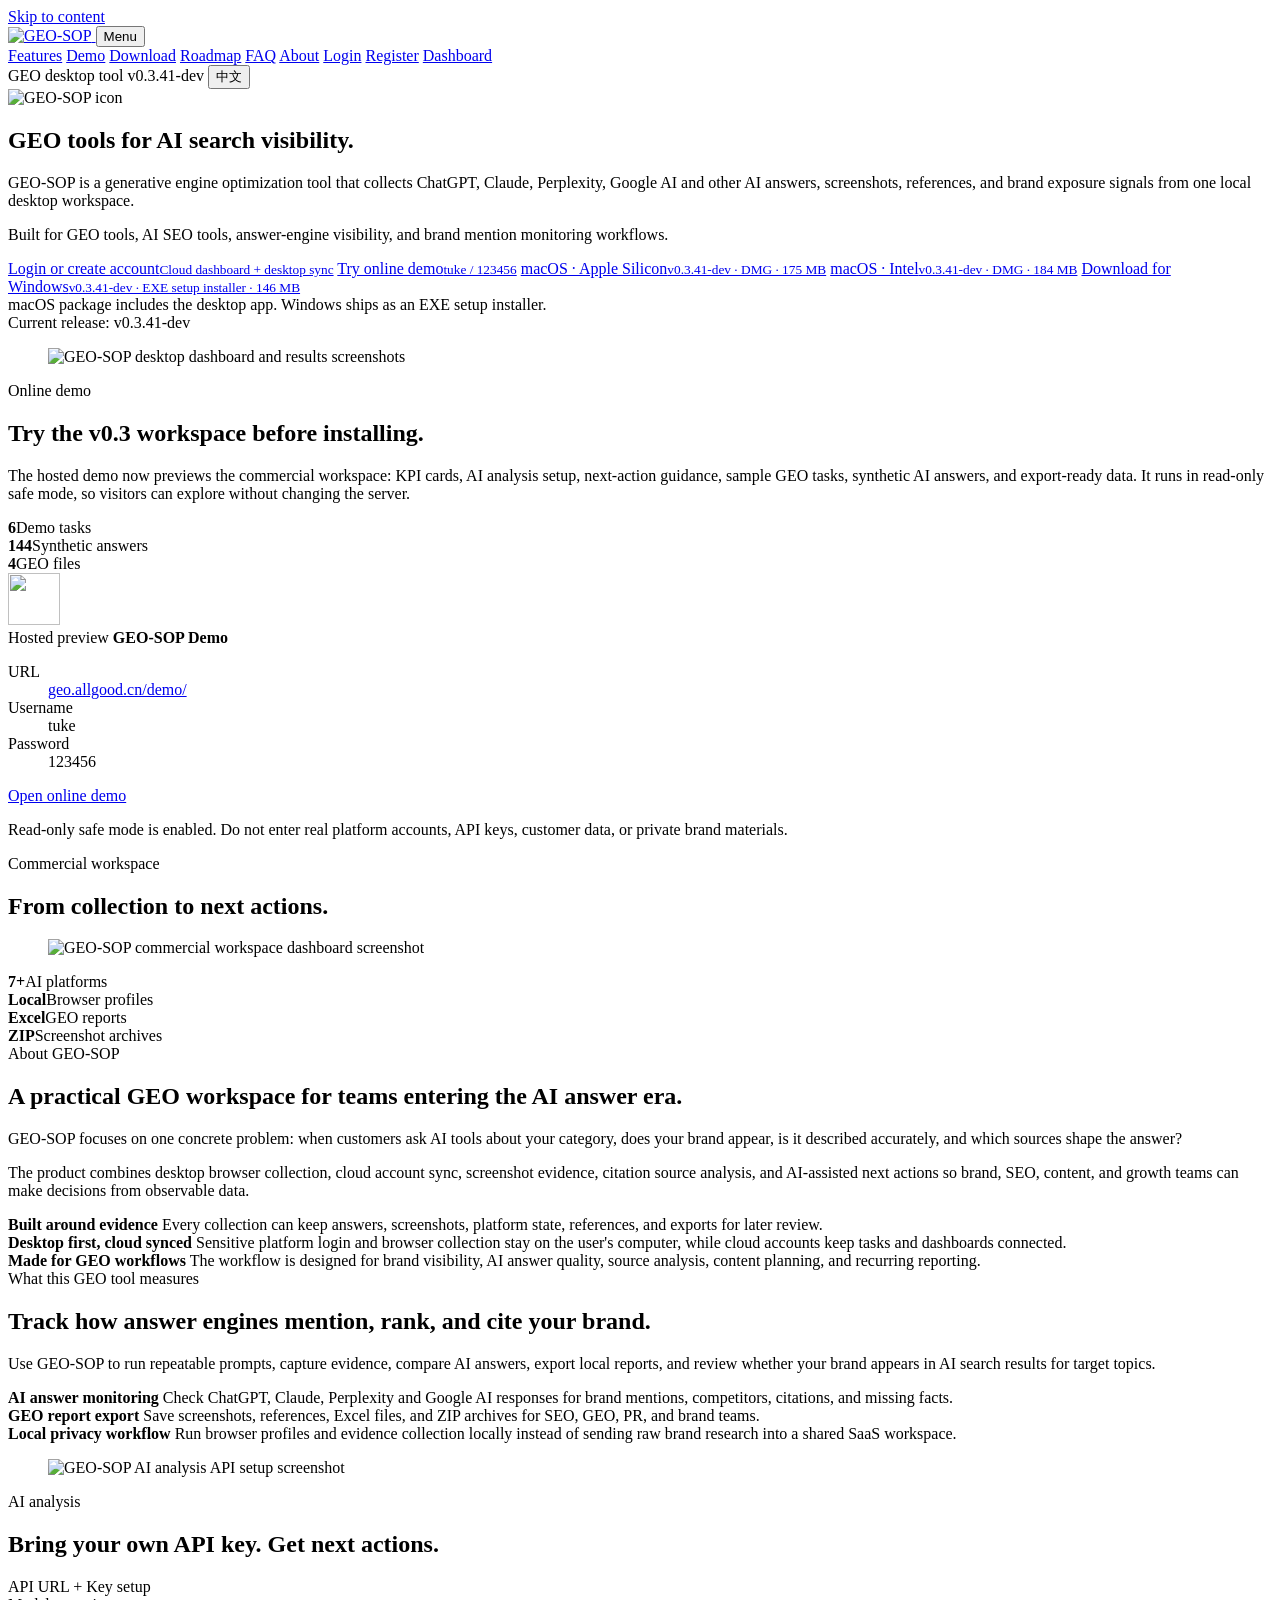
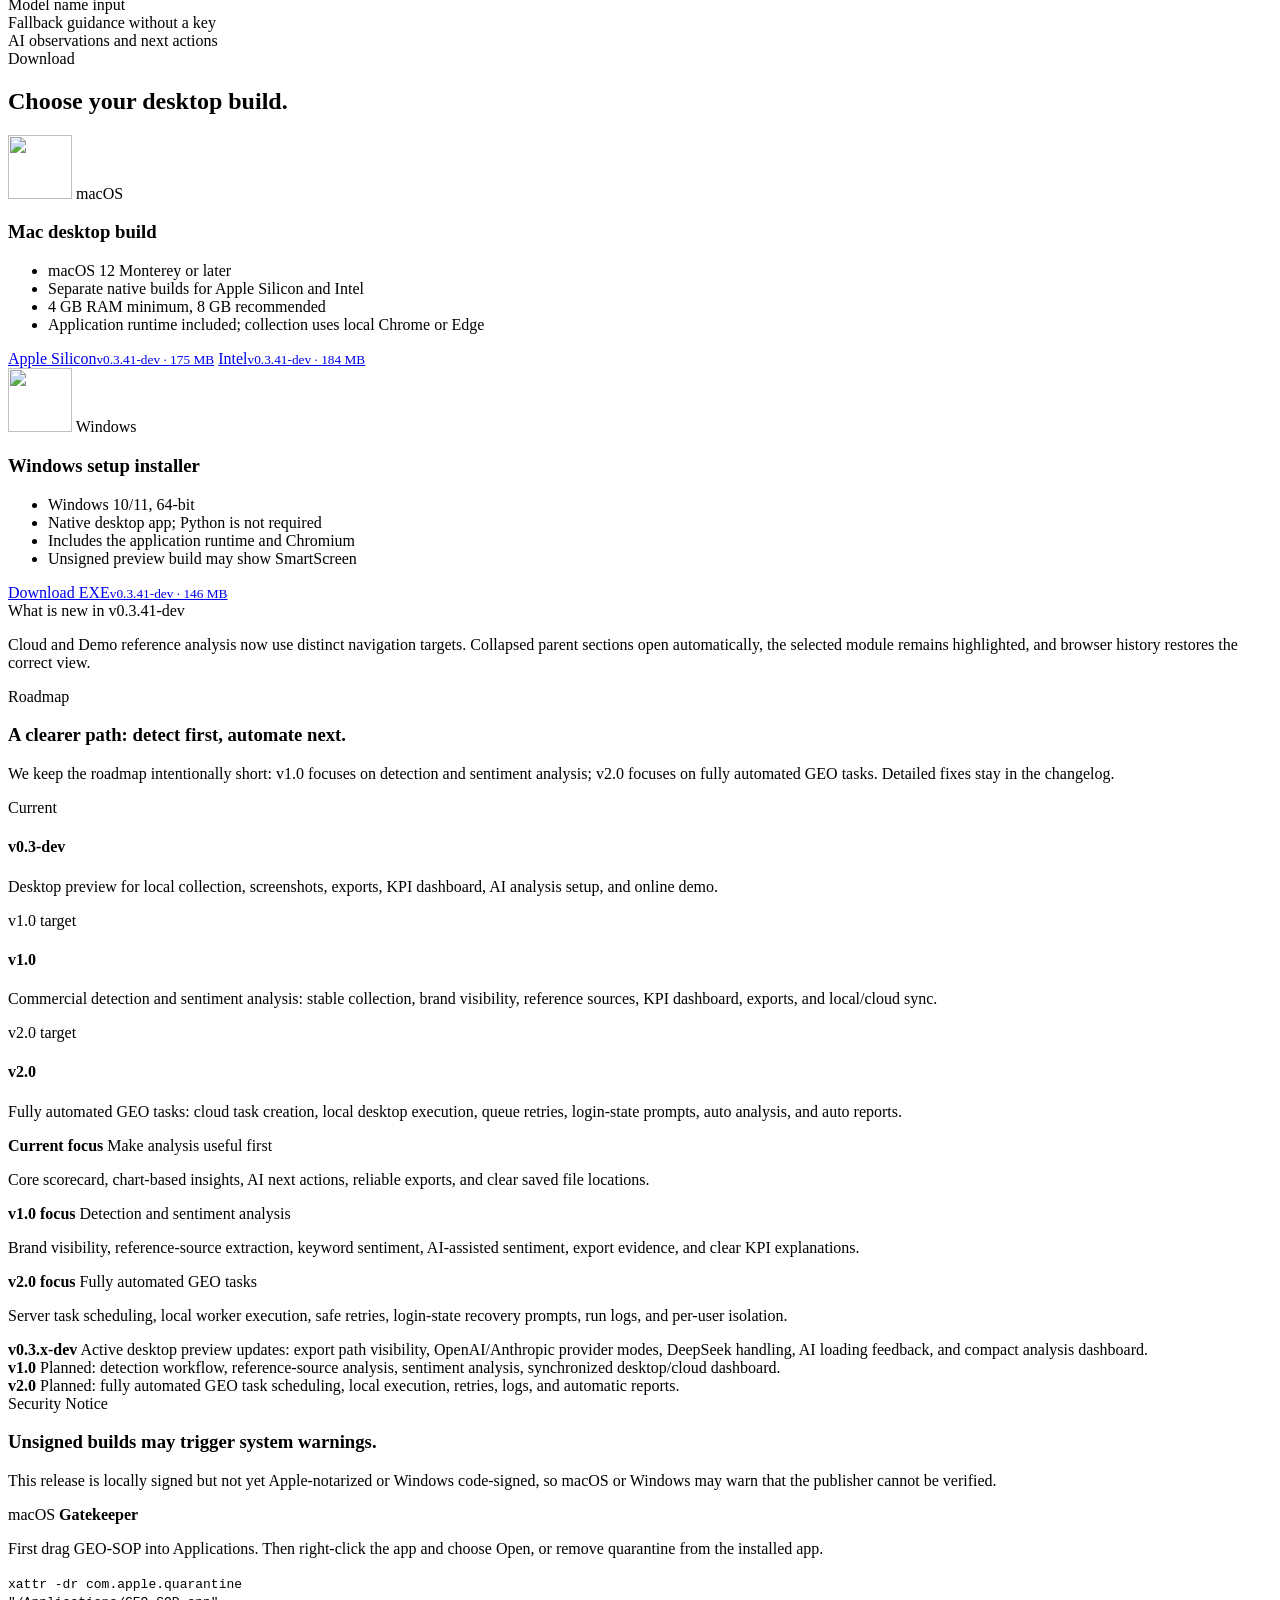
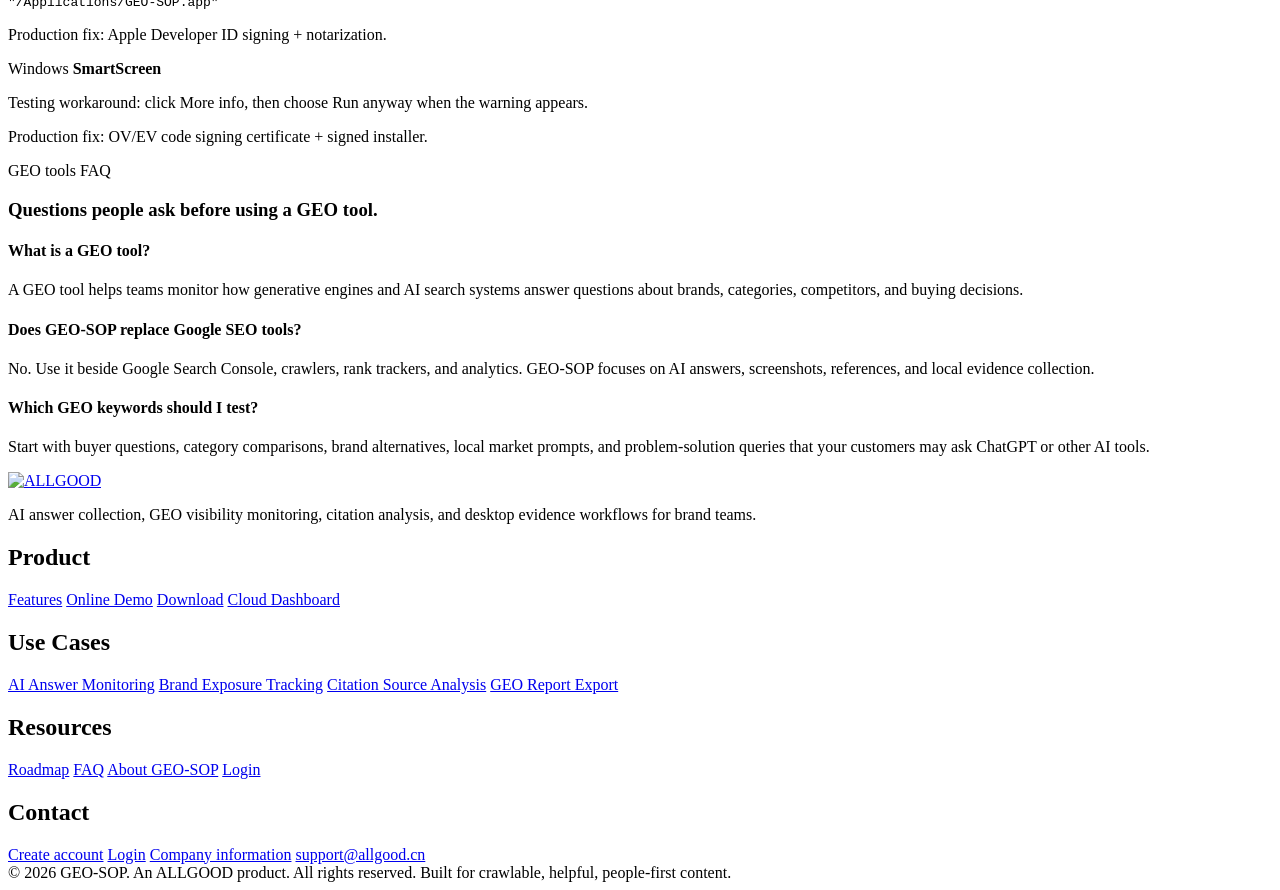
==== commit 08446e25: "Publish GEO-SOP v0.3.41-dev" ====
--- a/server/geo.allgood.cn/tools/index.html
+++ b/server/geo.allgood.cn/tools/index.html
@@ -121,7 +121,7 @@
         <div class="tool-copy-stack">
             <div class="tool-lang-row">
                 <span class="tool-kicker" data-en="GEO desktop tool" data-zh="GEO 桌面工具">GEO desktop tool</span>
-                <span class="tool-version-badge" id="release-badge">v0.3.40-dev</span>
+                <span class="tool-version-badge" id="release-badge">v0.3.41-dev</span>
                 <button class="tool-lang-toggle" type="button" data-lang-toggle aria-label="Switch language">中文</button>
             </div>
             <img class="tool-app-icon" src="/public/assets/tools/geo-sop-icon.svg" alt="GEO-SOP icon" width="96" height="96">
@@ -131,12 +131,12 @@
             <div class="tool-download-actions">
                 <a class="tool-demo-hero-link" href="/login/"><span data-en="Login or create account" data-zh="登录或注册账号">Login or create account</span><small data-en="Cloud dashboard + desktop sync" data-zh="云端工作台 + 桌面同步">Cloud dashboard + desktop sync</small></a>
                 <a class="tool-demo-hero-link" href="https://geo.allgood.cn/demo/" target="_blank" rel="noopener"><span data-en="Try online demo" data-zh="在线体验 Demo">Try online demo</span><small>tuke / 123456</small></a>
-                <a class="tool-download-primary" href="/downloads/GEO-SOP-macOS-dev.dmg"><span data-en="macOS · Apple Silicon" data-zh="macOS · Apple 芯片">macOS · Apple Silicon</span><small id="release-mac-hero">v0.3.40-dev · DMG · 175 MB</small></a>
-                <a class="tool-download-secondary" href="/downloads/GEO-SOP-macOS-Intel-dev.dmg"><span data-en="macOS · Intel" data-zh="macOS · Intel 芯片">macOS · Intel</span><small id="release-mac-intel-hero">v0.3.40-dev · DMG · 186 MB</small></a>
-                <a class="tool-download-secondary" href="/downloads/GEO-SOP-Setup-dev.exe"><span data-en="Download for Windows" data-zh="下载 Windows 版">Download for Windows</span><small id="release-windows-hero" data-en="v0.3.40-dev · EXE setup installer · 146 MB" data-zh="v0.3.40-dev · EXE 安装包 · 146 MB">v0.3.40-dev · EXE setup installer · 146 MB</small></a>
+                <a class="tool-download-primary" href="/downloads/GEO-SOP-macOS-dev.dmg"><span data-en="macOS · Apple Silicon" data-zh="macOS · Apple 芯片">macOS · Apple Silicon</span><small id="release-mac-hero">v0.3.41-dev · DMG · 175 MB</small></a>
+                <a class="tool-download-secondary" href="/downloads/GEO-SOP-macOS-Intel-dev.dmg"><span data-en="macOS · Intel" data-zh="macOS · Intel 芯片">macOS · Intel</span><small id="release-mac-intel-hero">v0.3.41-dev · DMG · 184 MB</small></a>
+                <a class="tool-download-secondary" href="/downloads/GEO-SOP-Setup-dev.exe"><span data-en="Download for Windows" data-zh="下载 Windows 版">Download for Windows</span><small id="release-windows-hero" data-en="v0.3.41-dev · EXE setup installer · 146 MB" data-zh="v0.3.41-dev · EXE 安装包 · 146 MB">v0.3.41-dev · EXE setup installer · 146 MB</small></a>
             </div>
             <div class="tool-availability" data-en="macOS package includes the desktop app. Windows ships as an EXE setup installer." data-zh="macOS 包含桌面 App。Windows 已切换为 EXE 安装包。">macOS package includes the desktop app. Windows ships as an EXE setup installer.</div>
-            <div class="tool-release-line"><span data-en="Current release" data-zh="当前版本">Current release</span>: <span id="release-current-version">v0.3.40-dev</span></div>
+            <div class="tool-release-line"><span data-en="Current release" data-zh="当前版本">Current release</span>: <span id="release-current-version">v0.3.41-dev</span></div>
         </div>
         <figure class="tool-hero-visual">
             <img src="/public/assets/tools/geo-hero-product-v010.webp" alt="GEO-SOP desktop dashboard and results screenshots" width="1600" height="1000">
@@ -290,8 +290,8 @@
                     <li data-en="Application runtime included; collection uses local Chrome or Edge" data-zh="内置应用运行时，采集使用本机 Chrome 或 Edge">Application runtime included; collection uses local Chrome or Edge</li>
                 </ul>
                 <div class="tool-platform-downloads">
-                    <a class="tool-download-primary" href="/downloads/GEO-SOP-macOS-dev.dmg"><span data-en="Apple Silicon" data-zh="Apple 芯片">Apple Silicon</span><small id="release-mac-card">v0.3.40-dev · 175 MB</small></a>
-                    <a class="tool-download-secondary" href="/downloads/GEO-SOP-macOS-Intel-dev.dmg"><span>Intel</span><small id="release-mac-intel-card">v0.3.40-dev · 186 MB</small></a>
+                    <a class="tool-download-primary" href="/downloads/GEO-SOP-macOS-dev.dmg"><span data-en="Apple Silicon" data-zh="Apple 芯片">Apple Silicon</span><small id="release-mac-card">v0.3.41-dev · 175 MB</small></a>
+                    <a class="tool-download-secondary" href="/downloads/GEO-SOP-macOS-Intel-dev.dmg"><span>Intel</span><small id="release-mac-intel-card">v0.3.41-dev · 184 MB</small></a>
                 </div>
             </article>
             <article class="tool-platform-card">
@@ -304,12 +304,12 @@
                     <li data-en="Includes the application runtime and Chromium" data-zh="内置应用运行时和 Chromium 浏览器">Includes the application runtime and Chromium</li>
                     <li data-en="Unsigned preview build may show SmartScreen" data-zh="未签名预览版可能触发 SmartScreen 提示">Unsigned preview build may show SmartScreen</li>
                 </ul>
-                <a class="tool-download-secondary" href="/downloads/GEO-SOP-Setup-dev.exe"><span data-en="Download EXE" data-zh="下载 EXE">Download EXE</span><small id="release-windows-card">v0.3.40-dev · 146 MB</small></a>
+                <a class="tool-download-secondary" href="/downloads/GEO-SOP-Setup-dev.exe"><span data-en="Download EXE" data-zh="下载 EXE">Download EXE</span><small id="release-windows-card">v0.3.41-dev · 146 MB</small></a>
             </article>
         </div>
         <div class="tool-release-note">
-            <span id="release-notes-title" data-en="What is new in v0.3.40-dev" data-zh="v0.3.40-dev 更新内容">What is new in v0.3.40-dev</span>
-            <p data-en="Cloud actions now open the exact desktop workflow with a non-blocking connection status. Platform login detection and sentiment settings go straight to the relevant screen, while a retry and latest-download path appears when the app is unavailable." data-zh="云端操作现在会通过非阻塞连接提示直达桌面端对应流程；平台登录检测和智慧舆情设置可直接进入相关界面，未检测到 App 时会提供重试和最新版下载入口。">Cloud actions now open the exact desktop workflow with a non-blocking connection status. Platform login detection and sentiment settings go straight to the relevant screen, while a retry and latest-download path appears when the app is unavailable.</p>
+            <span id="release-notes-title" data-en="What is new in v0.3.41-dev" data-zh="v0.3.41-dev 更新内容">What is new in v0.3.41-dev</span>
+            <p data-en="Cloud and Demo reference analysis now use distinct navigation targets. Collapsed parent sections open automatically, the selected module remains highlighted, and browser history restores the correct view." data-zh="云端和 Demo 的引用分析与走势图现在拥有独立导航目标；收起的父区块会自动展开，所选模块保持高亮，浏览器前进与后退也能恢复正确视图。">Cloud and Demo reference analysis now use distinct navigation targets. Collapsed parent sections open automatically, the selected module remains highlighted, and browser history restores the correct view.</p>
         </div>
         <section class="tool-roadmap-panel" id="roadmap">
             <div class="tool-roadmap-head">
@@ -429,7 +429,7 @@
             ],
             "url": "/tools",
             "downloadUrl": "/downloads/GEO-SOP-Setup-dev.exe",
-            "softwareVersion": "v0.3.40-dev",
+            "softwareVersion": "v0.3.41-dev",
             "description": "GEO-SOP is a GEO tool for AI search visibility, generative engine optimization monitoring, AI answer screenshots, brand exposure tracking, and GEO report exports.",
             "publisher": {
                 "@type": "Organization",
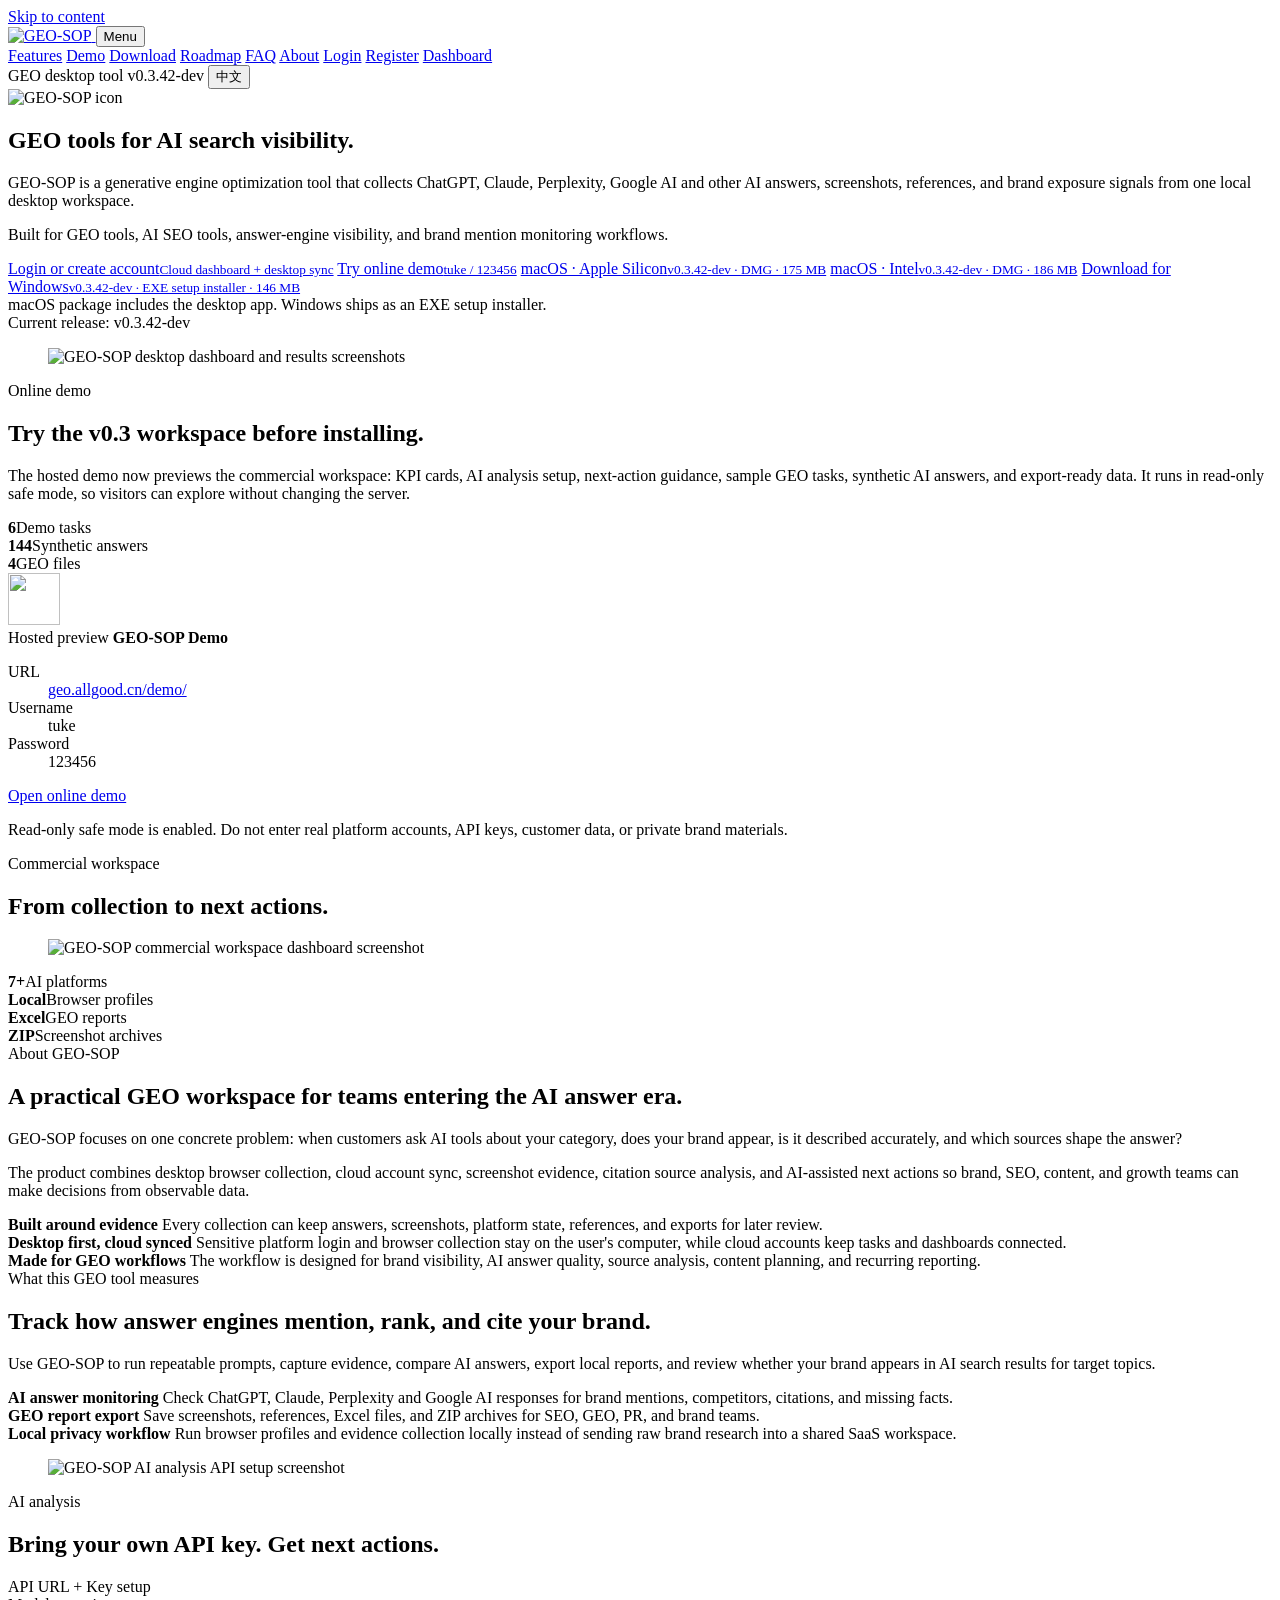
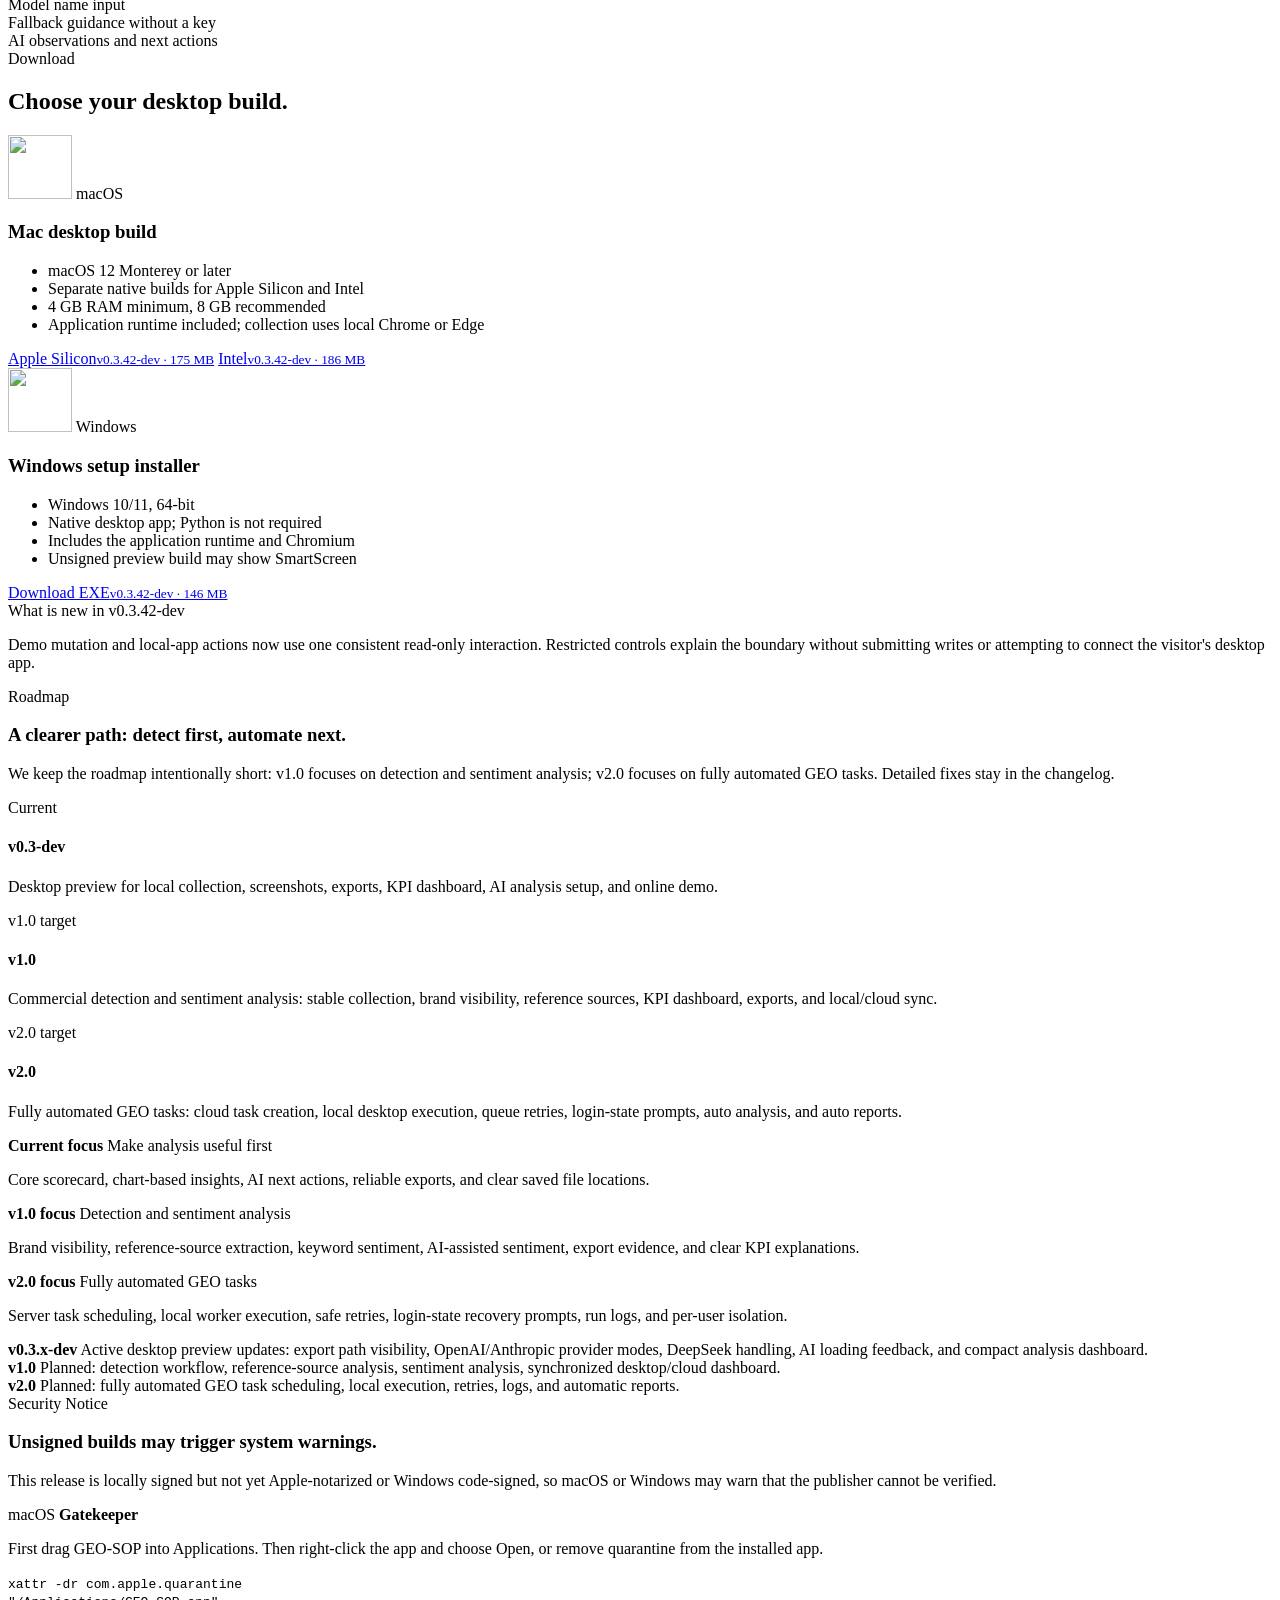
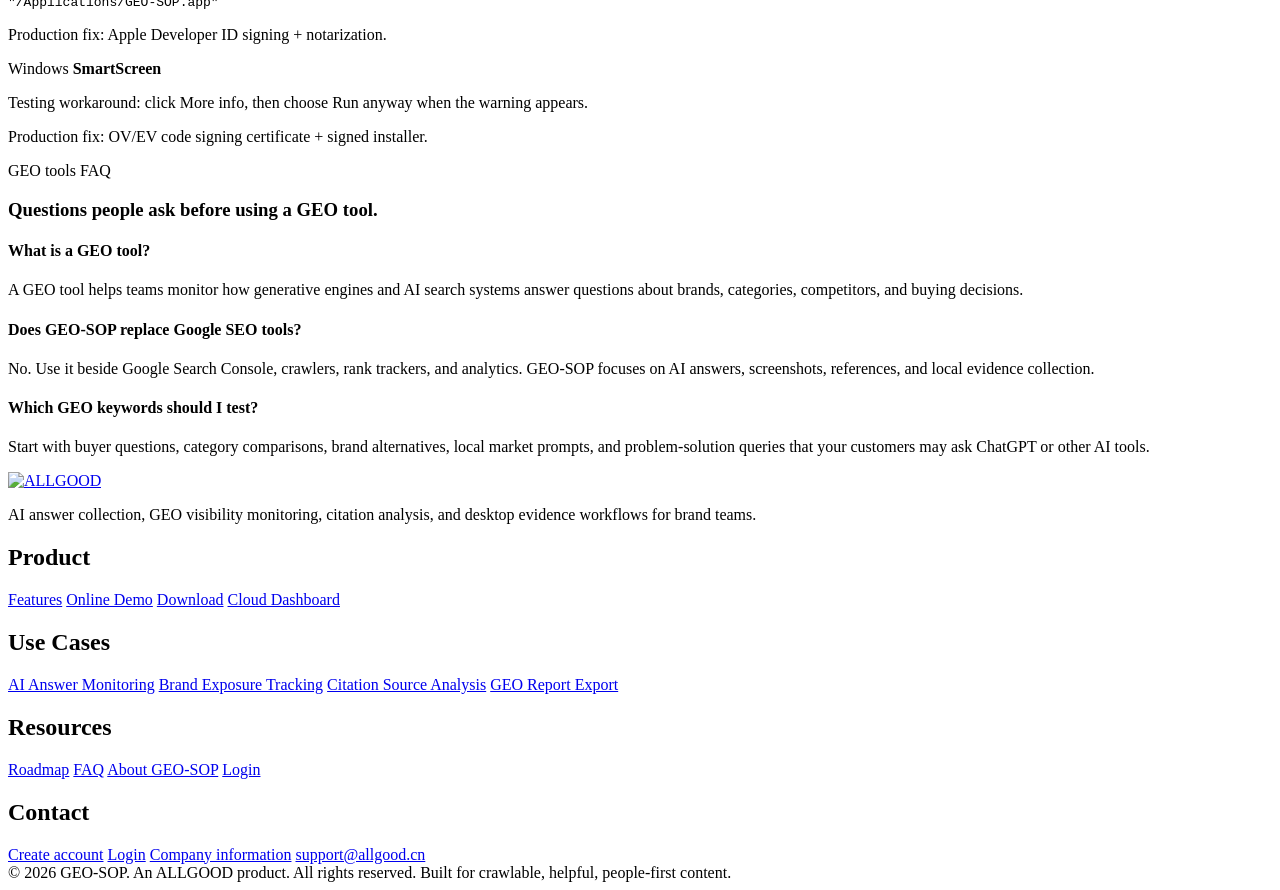
==== commit c2aa4bcb: "Publish GEO-SOP v0.3.42-dev" ====
--- a/server/geo.allgood.cn/tools/index.html
+++ b/server/geo.allgood.cn/tools/index.html
@@ -121,7 +121,7 @@
         <div class="tool-copy-stack">
             <div class="tool-lang-row">
                 <span class="tool-kicker" data-en="GEO desktop tool" data-zh="GEO 桌面工具">GEO desktop tool</span>
-                <span class="tool-version-badge" id="release-badge">v0.3.41-dev</span>
+                <span class="tool-version-badge" id="release-badge">v0.3.42-dev</span>
                 <button class="tool-lang-toggle" type="button" data-lang-toggle aria-label="Switch language">中文</button>
             </div>
             <img class="tool-app-icon" src="/public/assets/tools/geo-sop-icon.svg" alt="GEO-SOP icon" width="96" height="96">
@@ -131,12 +131,12 @@
             <div class="tool-download-actions">
                 <a class="tool-demo-hero-link" href="/login/"><span data-en="Login or create account" data-zh="登录或注册账号">Login or create account</span><small data-en="Cloud dashboard + desktop sync" data-zh="云端工作台 + 桌面同步">Cloud dashboard + desktop sync</small></a>
                 <a class="tool-demo-hero-link" href="https://geo.allgood.cn/demo/" target="_blank" rel="noopener"><span data-en="Try online demo" data-zh="在线体验 Demo">Try online demo</span><small>tuke / 123456</small></a>
-                <a class="tool-download-primary" href="/downloads/GEO-SOP-macOS-dev.dmg"><span data-en="macOS · Apple Silicon" data-zh="macOS · Apple 芯片">macOS · Apple Silicon</span><small id="release-mac-hero">v0.3.41-dev · DMG · 175 MB</small></a>
-                <a class="tool-download-secondary" href="/downloads/GEO-SOP-macOS-Intel-dev.dmg"><span data-en="macOS · Intel" data-zh="macOS · Intel 芯片">macOS · Intel</span><small id="release-mac-intel-hero">v0.3.41-dev · DMG · 184 MB</small></a>
-                <a class="tool-download-secondary" href="/downloads/GEO-SOP-Setup-dev.exe"><span data-en="Download for Windows" data-zh="下载 Windows 版">Download for Windows</span><small id="release-windows-hero" data-en="v0.3.41-dev · EXE setup installer · 146 MB" data-zh="v0.3.41-dev · EXE 安装包 · 146 MB">v0.3.41-dev · EXE setup installer · 146 MB</small></a>
+                <a class="tool-download-primary" href="/downloads/GEO-SOP-macOS-dev.dmg"><span data-en="macOS · Apple Silicon" data-zh="macOS · Apple 芯片">macOS · Apple Silicon</span><small id="release-mac-hero">v0.3.42-dev · DMG · 175 MB</small></a>
+                <a class="tool-download-secondary" href="/downloads/GEO-SOP-macOS-Intel-dev.dmg"><span data-en="macOS · Intel" data-zh="macOS · Intel 芯片">macOS · Intel</span><small id="release-mac-intel-hero">v0.3.42-dev · DMG · 186 MB</small></a>
+                <a class="tool-download-secondary" href="/downloads/GEO-SOP-Setup-dev.exe"><span data-en="Download for Windows" data-zh="下载 Windows 版">Download for Windows</span><small id="release-windows-hero" data-en="v0.3.42-dev · EXE setup installer · 146 MB" data-zh="v0.3.42-dev · EXE 安装包 · 146 MB">v0.3.42-dev · EXE setup installer · 146 MB</small></a>
             </div>
             <div class="tool-availability" data-en="macOS package includes the desktop app. Windows ships as an EXE setup installer." data-zh="macOS 包含桌面 App。Windows 已切换为 EXE 安装包。">macOS package includes the desktop app. Windows ships as an EXE setup installer.</div>
-            <div class="tool-release-line"><span data-en="Current release" data-zh="当前版本">Current release</span>: <span id="release-current-version">v0.3.41-dev</span></div>
+            <div class="tool-release-line"><span data-en="Current release" data-zh="当前版本">Current release</span>: <span id="release-current-version">v0.3.42-dev</span></div>
         </div>
         <figure class="tool-hero-visual">
             <img src="/public/assets/tools/geo-hero-product-v010.webp" alt="GEO-SOP desktop dashboard and results screenshots" width="1600" height="1000">
@@ -290,8 +290,8 @@
                     <li data-en="Application runtime included; collection uses local Chrome or Edge" data-zh="内置应用运行时，采集使用本机 Chrome 或 Edge">Application runtime included; collection uses local Chrome or Edge</li>
                 </ul>
                 <div class="tool-platform-downloads">
-                    <a class="tool-download-primary" href="/downloads/GEO-SOP-macOS-dev.dmg"><span data-en="Apple Silicon" data-zh="Apple 芯片">Apple Silicon</span><small id="release-mac-card">v0.3.41-dev · 175 MB</small></a>
-                    <a class="tool-download-secondary" href="/downloads/GEO-SOP-macOS-Intel-dev.dmg"><span>Intel</span><small id="release-mac-intel-card">v0.3.41-dev · 184 MB</small></a>
+                    <a class="tool-download-primary" href="/downloads/GEO-SOP-macOS-dev.dmg"><span data-en="Apple Silicon" data-zh="Apple 芯片">Apple Silicon</span><small id="release-mac-card">v0.3.42-dev · 175 MB</small></a>
+                    <a class="tool-download-secondary" href="/downloads/GEO-SOP-macOS-Intel-dev.dmg"><span>Intel</span><small id="release-mac-intel-card">v0.3.42-dev · 186 MB</small></a>
                 </div>
             </article>
             <article class="tool-platform-card">
@@ -304,12 +304,12 @@
                     <li data-en="Includes the application runtime and Chromium" data-zh="内置应用运行时和 Chromium 浏览器">Includes the application runtime and Chromium</li>
                     <li data-en="Unsigned preview build may show SmartScreen" data-zh="未签名预览版可能触发 SmartScreen 提示">Unsigned preview build may show SmartScreen</li>
                 </ul>
-                <a class="tool-download-secondary" href="/downloads/GEO-SOP-Setup-dev.exe"><span data-en="Download EXE" data-zh="下载 EXE">Download EXE</span><small id="release-windows-card">v0.3.41-dev · 146 MB</small></a>
+                <a class="tool-download-secondary" href="/downloads/GEO-SOP-Setup-dev.exe"><span data-en="Download EXE" data-zh="下载 EXE">Download EXE</span><small id="release-windows-card">v0.3.42-dev · 146 MB</small></a>
             </article>
         </div>
         <div class="tool-release-note">
-            <span id="release-notes-title" data-en="What is new in v0.3.41-dev" data-zh="v0.3.41-dev 更新内容">What is new in v0.3.41-dev</span>
-            <p data-en="Cloud and Demo reference analysis now use distinct navigation targets. Collapsed parent sections open automatically, the selected module remains highlighted, and browser history restores the correct view." data-zh="云端和 Demo 的引用分析与走势图现在拥有独立导航目标；收起的父区块会自动展开，所选模块保持高亮，浏览器前进与后退也能恢复正确视图。">Cloud and Demo reference analysis now use distinct navigation targets. Collapsed parent sections open automatically, the selected module remains highlighted, and browser history restores the correct view.</p>
+            <span id="release-notes-title" data-en="What is new in v0.3.42-dev" data-zh="v0.3.42-dev 更新内容">What is new in v0.3.42-dev</span>
+            <p data-en="Demo mutation and local-app actions now use one consistent read-only interaction. Restricted controls explain the boundary without submitting writes or attempting to connect the visitor's desktop app." data-zh="Demo 中的修改与本机操作现在使用统一的只读交互；受限按钮会解释功能边界，不会提交写请求，也不会尝试连接访问者的桌面 App。">Demo mutation and local-app actions now use one consistent read-only interaction. Restricted controls explain the boundary without submitting writes or attempting to connect the visitor's desktop app.</p>
         </div>
         <section class="tool-roadmap-panel" id="roadmap">
             <div class="tool-roadmap-head">
@@ -429,7 +429,7 @@
             ],
             "url": "/tools",
             "downloadUrl": "/downloads/GEO-SOP-Setup-dev.exe",
-            "softwareVersion": "v0.3.41-dev",
+            "softwareVersion": "v0.3.42-dev",
             "description": "GEO-SOP is a GEO tool for AI search visibility, generative engine optimization monitoring, AI answer screenshots, brand exposure tracking, and GEO report exports.",
             "publisher": {
                 "@type": "Organization",
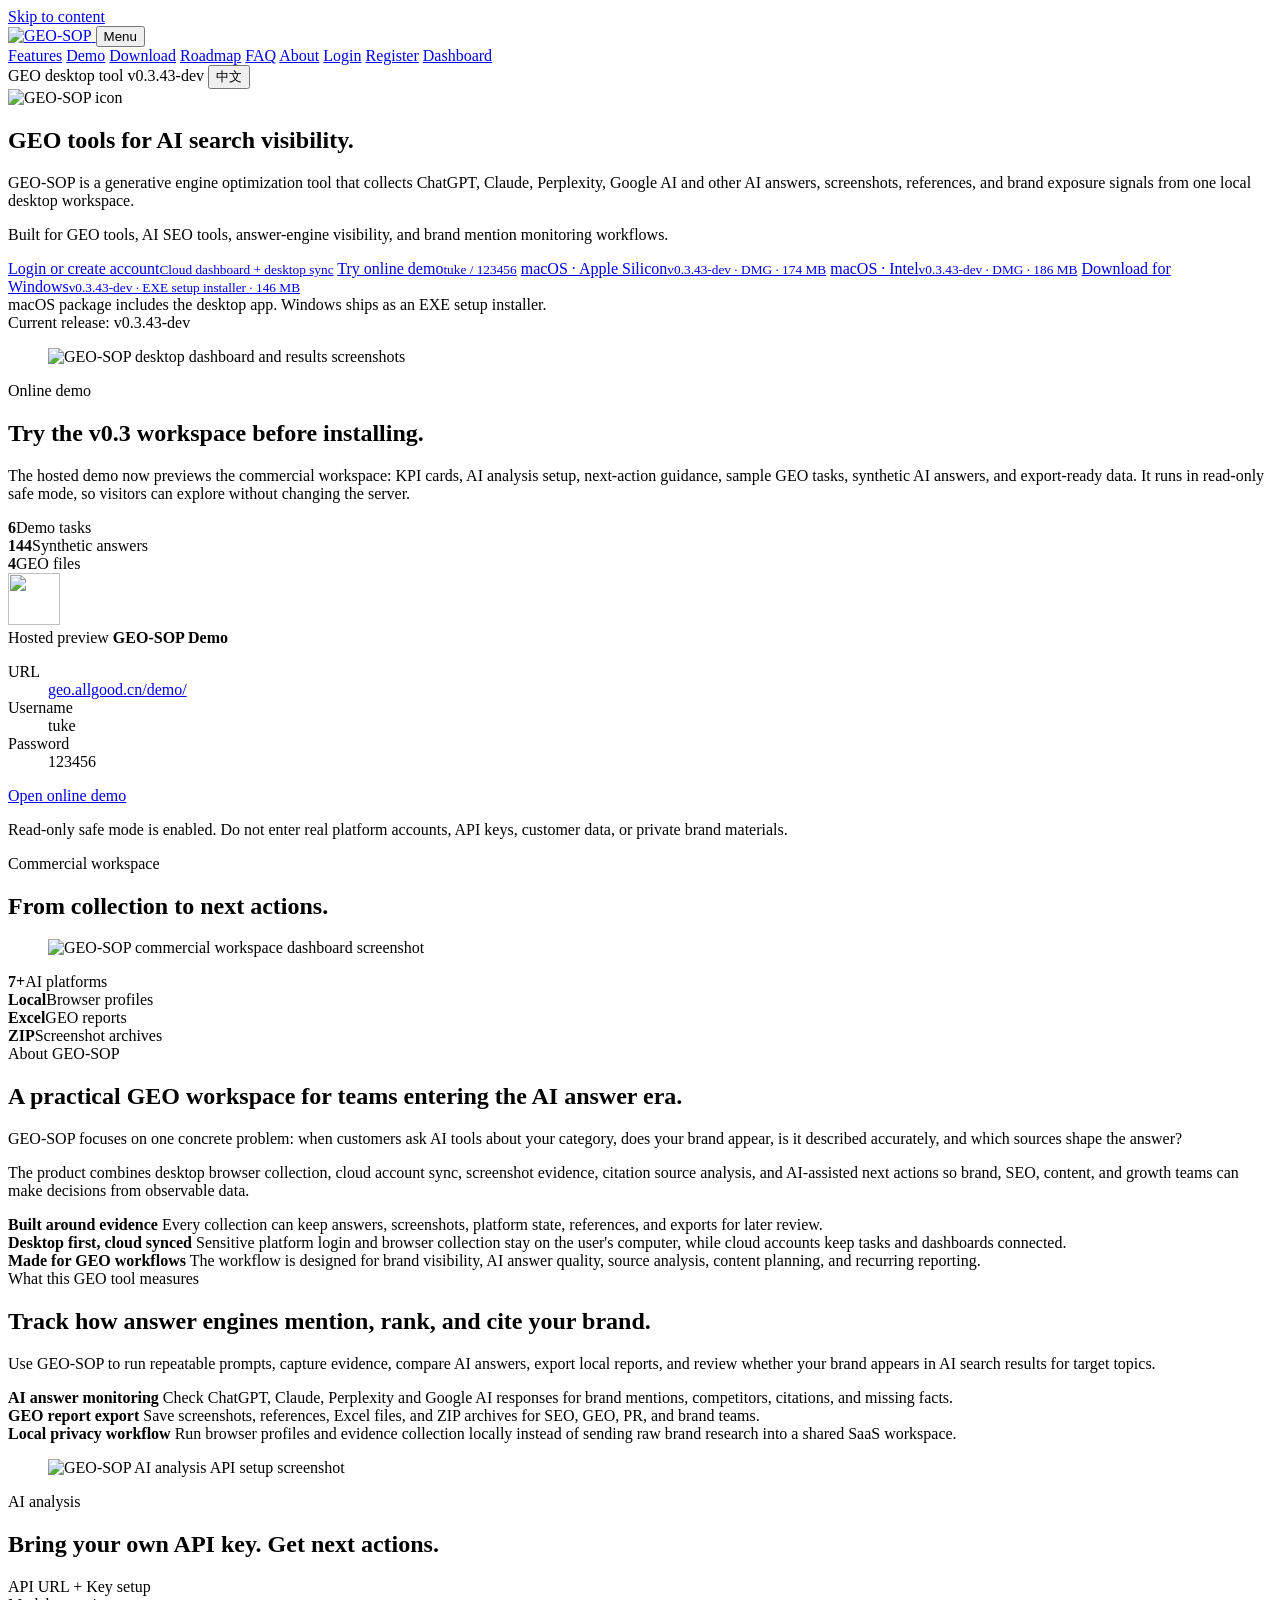
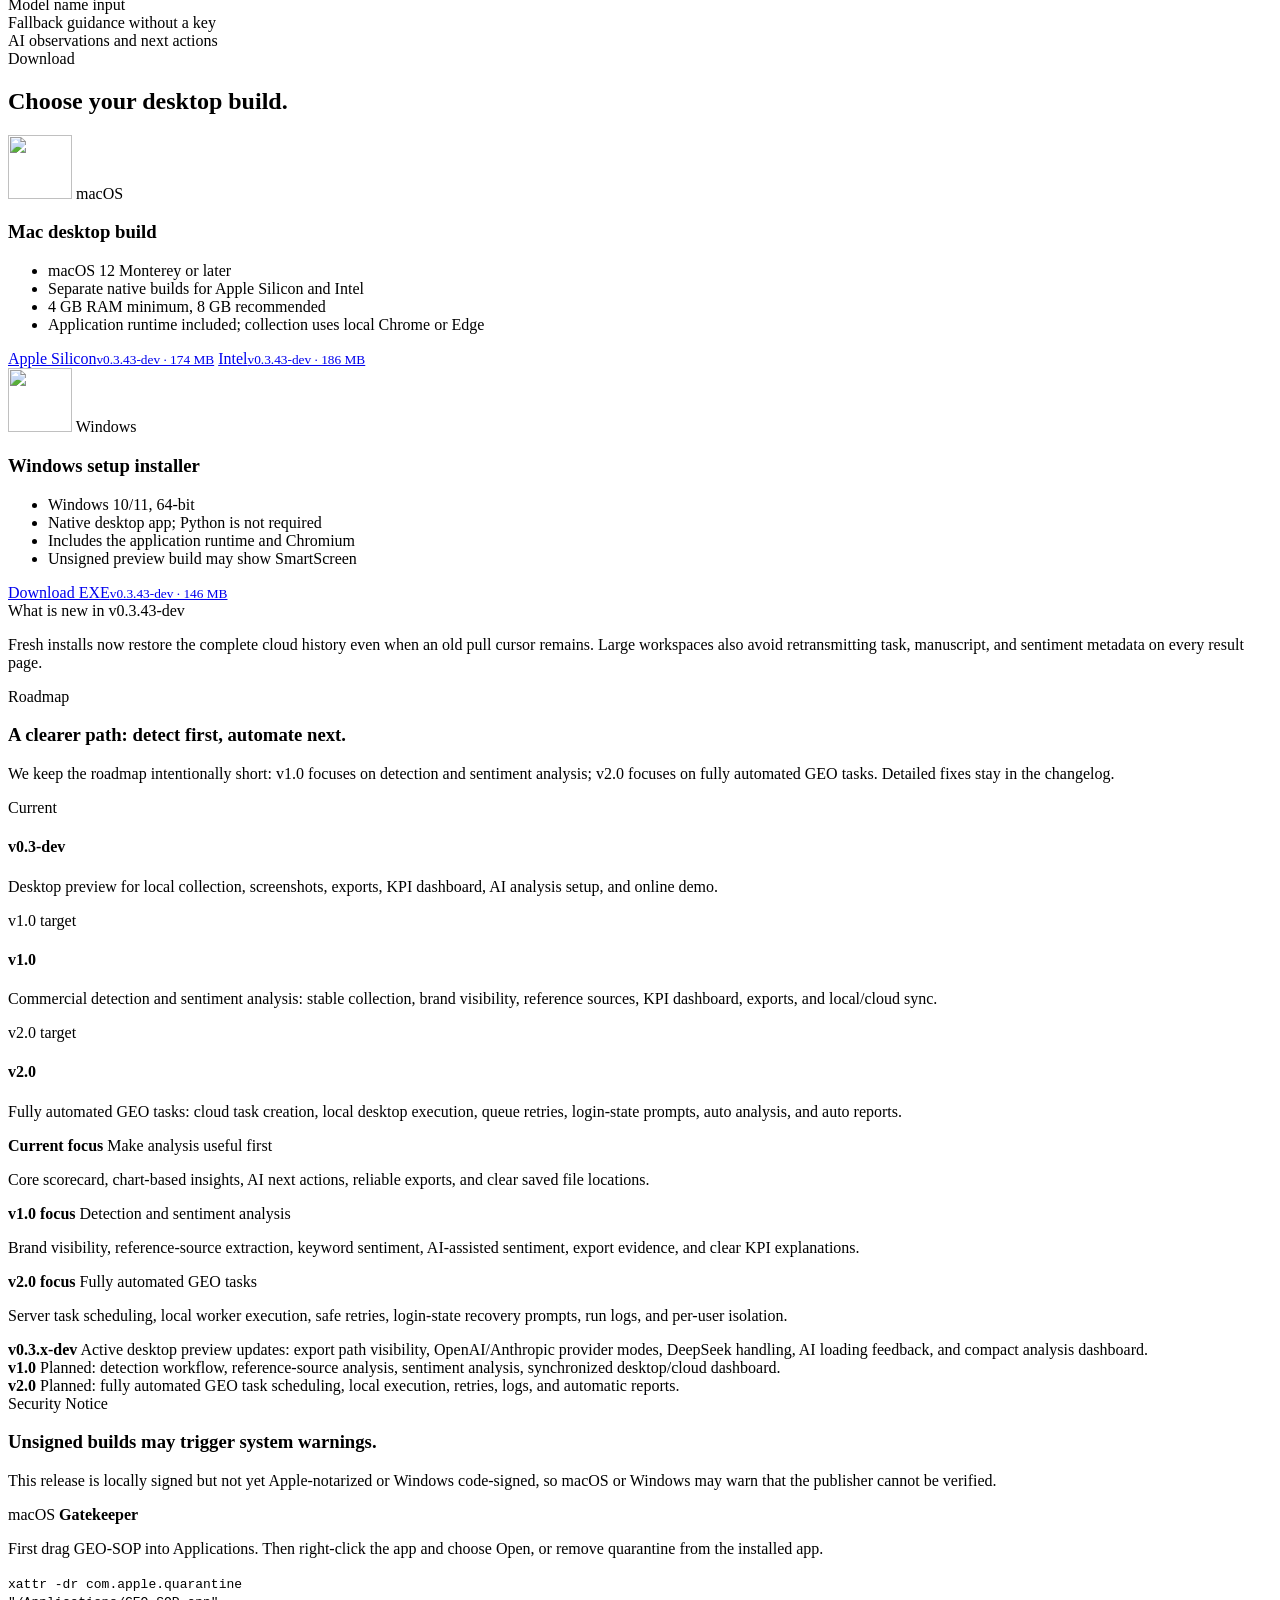
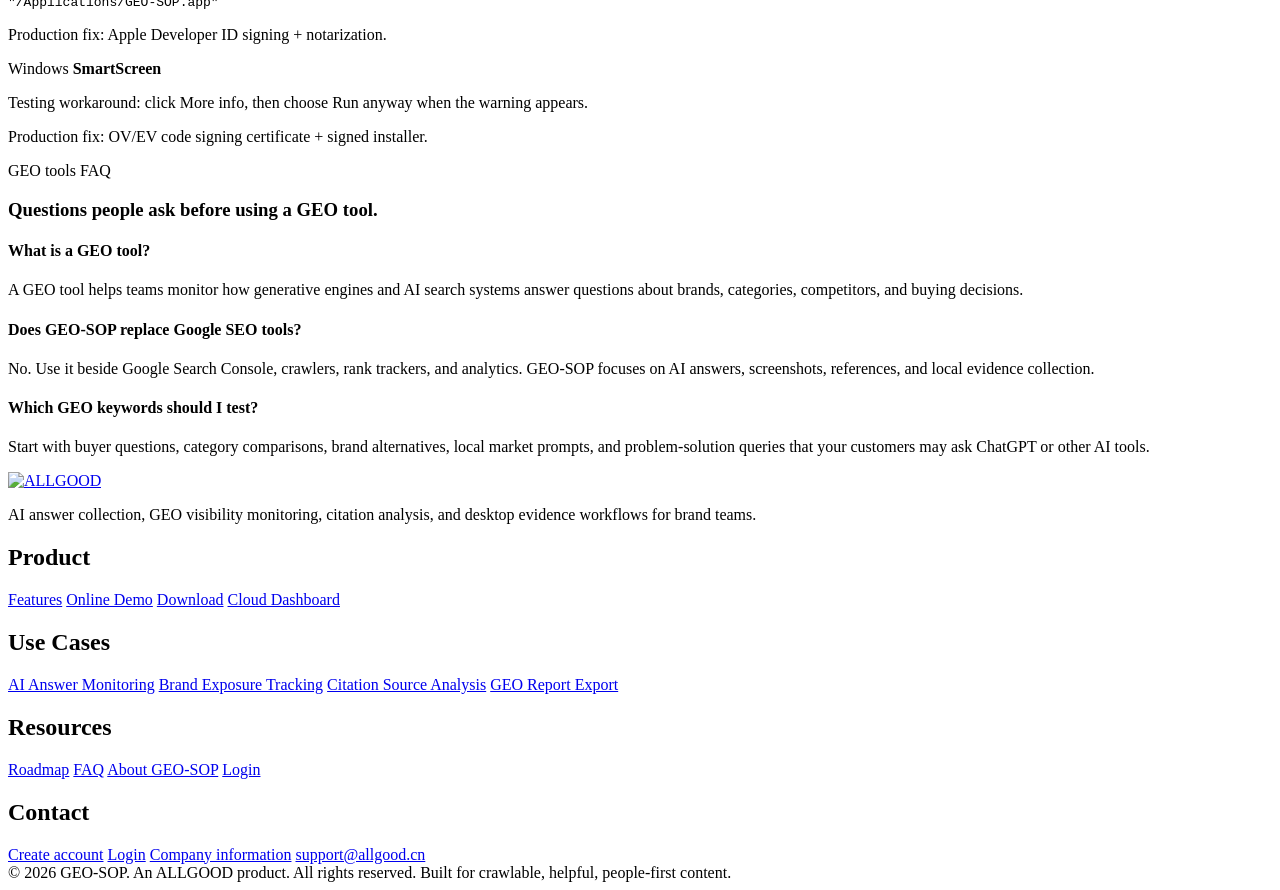
==== commit 18c23e27: "Publish GEO-SOP v0.3.43-dev" ====
--- a/server/geo.allgood.cn/tools/index.html
+++ b/server/geo.allgood.cn/tools/index.html
@@ -121,7 +121,7 @@
         <div class="tool-copy-stack">
             <div class="tool-lang-row">
                 <span class="tool-kicker" data-en="GEO desktop tool" data-zh="GEO 桌面工具">GEO desktop tool</span>
-                <span class="tool-version-badge" id="release-badge">v0.3.42-dev</span>
+                <span class="tool-version-badge" id="release-badge">v0.3.43-dev</span>
                 <button class="tool-lang-toggle" type="button" data-lang-toggle aria-label="Switch language">中文</button>
             </div>
             <img class="tool-app-icon" src="/public/assets/tools/geo-sop-icon.svg" alt="GEO-SOP icon" width="96" height="96">
@@ -131,12 +131,12 @@
             <div class="tool-download-actions">
                 <a class="tool-demo-hero-link" href="/login/"><span data-en="Login or create account" data-zh="登录或注册账号">Login or create account</span><small data-en="Cloud dashboard + desktop sync" data-zh="云端工作台 + 桌面同步">Cloud dashboard + desktop sync</small></a>
                 <a class="tool-demo-hero-link" href="https://geo.allgood.cn/demo/" target="_blank" rel="noopener"><span data-en="Try online demo" data-zh="在线体验 Demo">Try online demo</span><small>tuke / 123456</small></a>
-                <a class="tool-download-primary" href="/downloads/GEO-SOP-macOS-dev.dmg"><span data-en="macOS · Apple Silicon" data-zh="macOS · Apple 芯片">macOS · Apple Silicon</span><small id="release-mac-hero">v0.3.42-dev · DMG · 175 MB</small></a>
-                <a class="tool-download-secondary" href="/downloads/GEO-SOP-macOS-Intel-dev.dmg"><span data-en="macOS · Intel" data-zh="macOS · Intel 芯片">macOS · Intel</span><small id="release-mac-intel-hero">v0.3.42-dev · DMG · 186 MB</small></a>
-                <a class="tool-download-secondary" href="/downloads/GEO-SOP-Setup-dev.exe"><span data-en="Download for Windows" data-zh="下载 Windows 版">Download for Windows</span><small id="release-windows-hero" data-en="v0.3.42-dev · EXE setup installer · 146 MB" data-zh="v0.3.42-dev · EXE 安装包 · 146 MB">v0.3.42-dev · EXE setup installer · 146 MB</small></a>
+                <a class="tool-download-primary" href="/downloads/GEO-SOP-macOS-dev.dmg"><span data-en="macOS · Apple Silicon" data-zh="macOS · Apple 芯片">macOS · Apple Silicon</span><small id="release-mac-hero">v0.3.43-dev · DMG · 174 MB</small></a>
+                <a class="tool-download-secondary" href="/downloads/GEO-SOP-macOS-Intel-dev.dmg"><span data-en="macOS · Intel" data-zh="macOS · Intel 芯片">macOS · Intel</span><small id="release-mac-intel-hero">v0.3.43-dev · DMG · 186 MB</small></a>
+                <a class="tool-download-secondary" href="/downloads/GEO-SOP-Setup-dev.exe"><span data-en="Download for Windows" data-zh="下载 Windows 版">Download for Windows</span><small id="release-windows-hero" data-en="v0.3.43-dev · EXE setup installer · 146 MB" data-zh="v0.3.43-dev · EXE 安装包 · 146 MB">v0.3.43-dev · EXE setup installer · 146 MB</small></a>
             </div>
             <div class="tool-availability" data-en="macOS package includes the desktop app. Windows ships as an EXE setup installer." data-zh="macOS 包含桌面 App。Windows 已切换为 EXE 安装包。">macOS package includes the desktop app. Windows ships as an EXE setup installer.</div>
-            <div class="tool-release-line"><span data-en="Current release" data-zh="当前版本">Current release</span>: <span id="release-current-version">v0.3.42-dev</span></div>
+            <div class="tool-release-line"><span data-en="Current release" data-zh="当前版本">Current release</span>: <span id="release-current-version">v0.3.43-dev</span></div>
         </div>
         <figure class="tool-hero-visual">
             <img src="/public/assets/tools/geo-hero-product-v010.webp" alt="GEO-SOP desktop dashboard and results screenshots" width="1600" height="1000">
@@ -290,8 +290,8 @@
                     <li data-en="Application runtime included; collection uses local Chrome or Edge" data-zh="内置应用运行时，采集使用本机 Chrome 或 Edge">Application runtime included; collection uses local Chrome or Edge</li>
                 </ul>
                 <div class="tool-platform-downloads">
-                    <a class="tool-download-primary" href="/downloads/GEO-SOP-macOS-dev.dmg"><span data-en="Apple Silicon" data-zh="Apple 芯片">Apple Silicon</span><small id="release-mac-card">v0.3.42-dev · 175 MB</small></a>
-                    <a class="tool-download-secondary" href="/downloads/GEO-SOP-macOS-Intel-dev.dmg"><span>Intel</span><small id="release-mac-intel-card">v0.3.42-dev · 186 MB</small></a>
+                    <a class="tool-download-primary" href="/downloads/GEO-SOP-macOS-dev.dmg"><span data-en="Apple Silicon" data-zh="Apple 芯片">Apple Silicon</span><small id="release-mac-card">v0.3.43-dev · 174 MB</small></a>
+                    <a class="tool-download-secondary" href="/downloads/GEO-SOP-macOS-Intel-dev.dmg"><span>Intel</span><small id="release-mac-intel-card">v0.3.43-dev · 186 MB</small></a>
                 </div>
             </article>
             <article class="tool-platform-card">
@@ -304,12 +304,12 @@
                     <li data-en="Includes the application runtime and Chromium" data-zh="内置应用运行时和 Chromium 浏览器">Includes the application runtime and Chromium</li>
                     <li data-en="Unsigned preview build may show SmartScreen" data-zh="未签名预览版可能触发 SmartScreen 提示">Unsigned preview build may show SmartScreen</li>
                 </ul>
-                <a class="tool-download-secondary" href="/downloads/GEO-SOP-Setup-dev.exe"><span data-en="Download EXE" data-zh="下载 EXE">Download EXE</span><small id="release-windows-card">v0.3.42-dev · 146 MB</small></a>
+                <a class="tool-download-secondary" href="/downloads/GEO-SOP-Setup-dev.exe"><span data-en="Download EXE" data-zh="下载 EXE">Download EXE</span><small id="release-windows-card">v0.3.43-dev · 146 MB</small></a>
             </article>
         </div>
         <div class="tool-release-note">
-            <span id="release-notes-title" data-en="What is new in v0.3.42-dev" data-zh="v0.3.42-dev 更新内容">What is new in v0.3.42-dev</span>
-            <p data-en="Demo mutation and local-app actions now use one consistent read-only interaction. Restricted controls explain the boundary without submitting writes or attempting to connect the visitor's desktop app." data-zh="Demo 中的修改与本机操作现在使用统一的只读交互；受限按钮会解释功能边界，不会提交写请求，也不会尝试连接访问者的桌面 App。">Demo mutation and local-app actions now use one consistent read-only interaction. Restricted controls explain the boundary without submitting writes or attempting to connect the visitor's desktop app.</p>
+            <span id="release-notes-title" data-en="What is new in v0.3.43-dev" data-zh="v0.3.43-dev 更新内容">What is new in v0.3.43-dev</span>
+            <p data-en="Fresh installs now restore the complete cloud history even when an old pull cursor remains. Large workspaces also avoid retransmitting task, manuscript, and sentiment metadata on every result page." data-zh="重新安装后即使残留旧同步游标，也会完整恢复云端历史；大数据账号分页恢复时不再每页重复传输任务、稿件和智慧舆情配置。">Fresh installs now restore the complete cloud history even when an old pull cursor remains. Large workspaces also avoid retransmitting task, manuscript, and sentiment metadata on every result page.</p>
         </div>
         <section class="tool-roadmap-panel" id="roadmap">
             <div class="tool-roadmap-head">
@@ -429,7 +429,7 @@
             ],
             "url": "/tools",
             "downloadUrl": "/downloads/GEO-SOP-Setup-dev.exe",
-            "softwareVersion": "v0.3.42-dev",
+            "softwareVersion": "v0.3.43-dev",
             "description": "GEO-SOP is a GEO tool for AI search visibility, generative engine optimization monitoring, AI answer screenshots, brand exposure tracking, and GEO report exports.",
             "publisher": {
                 "@type": "Organization",
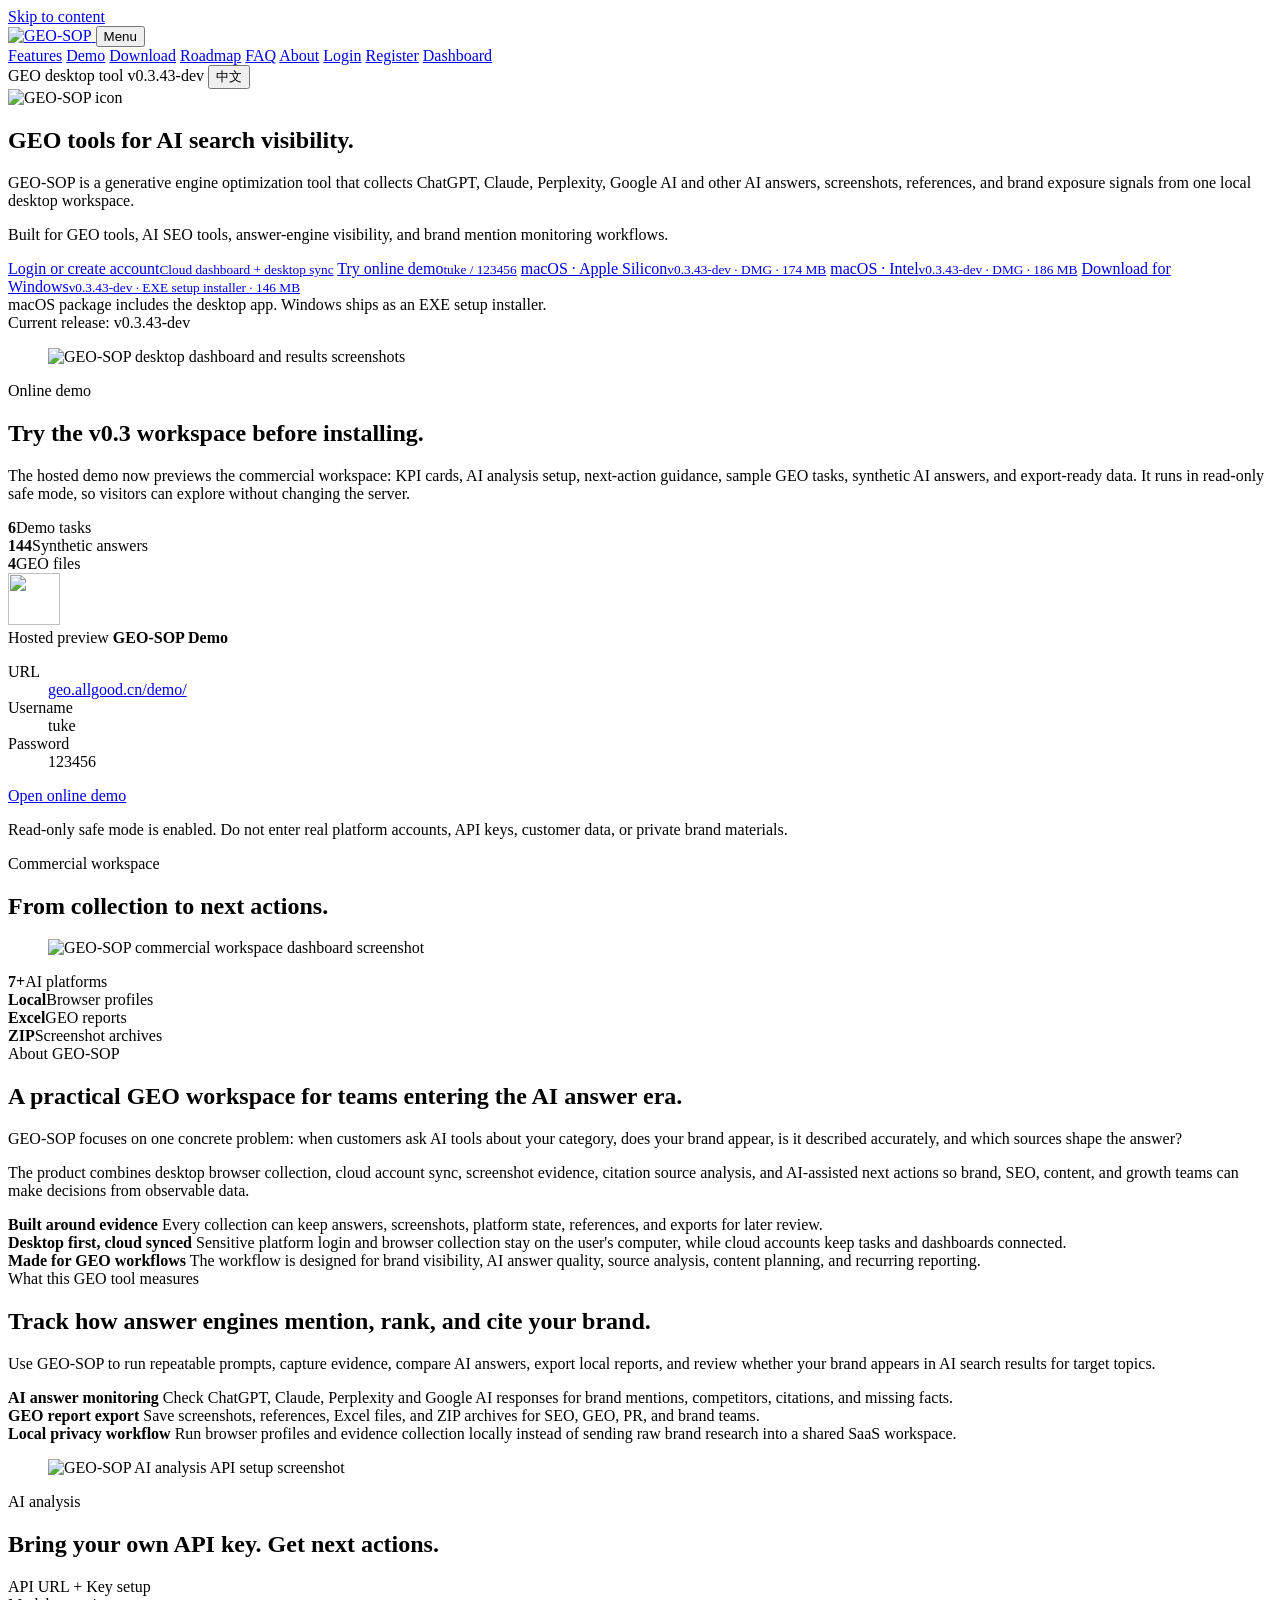
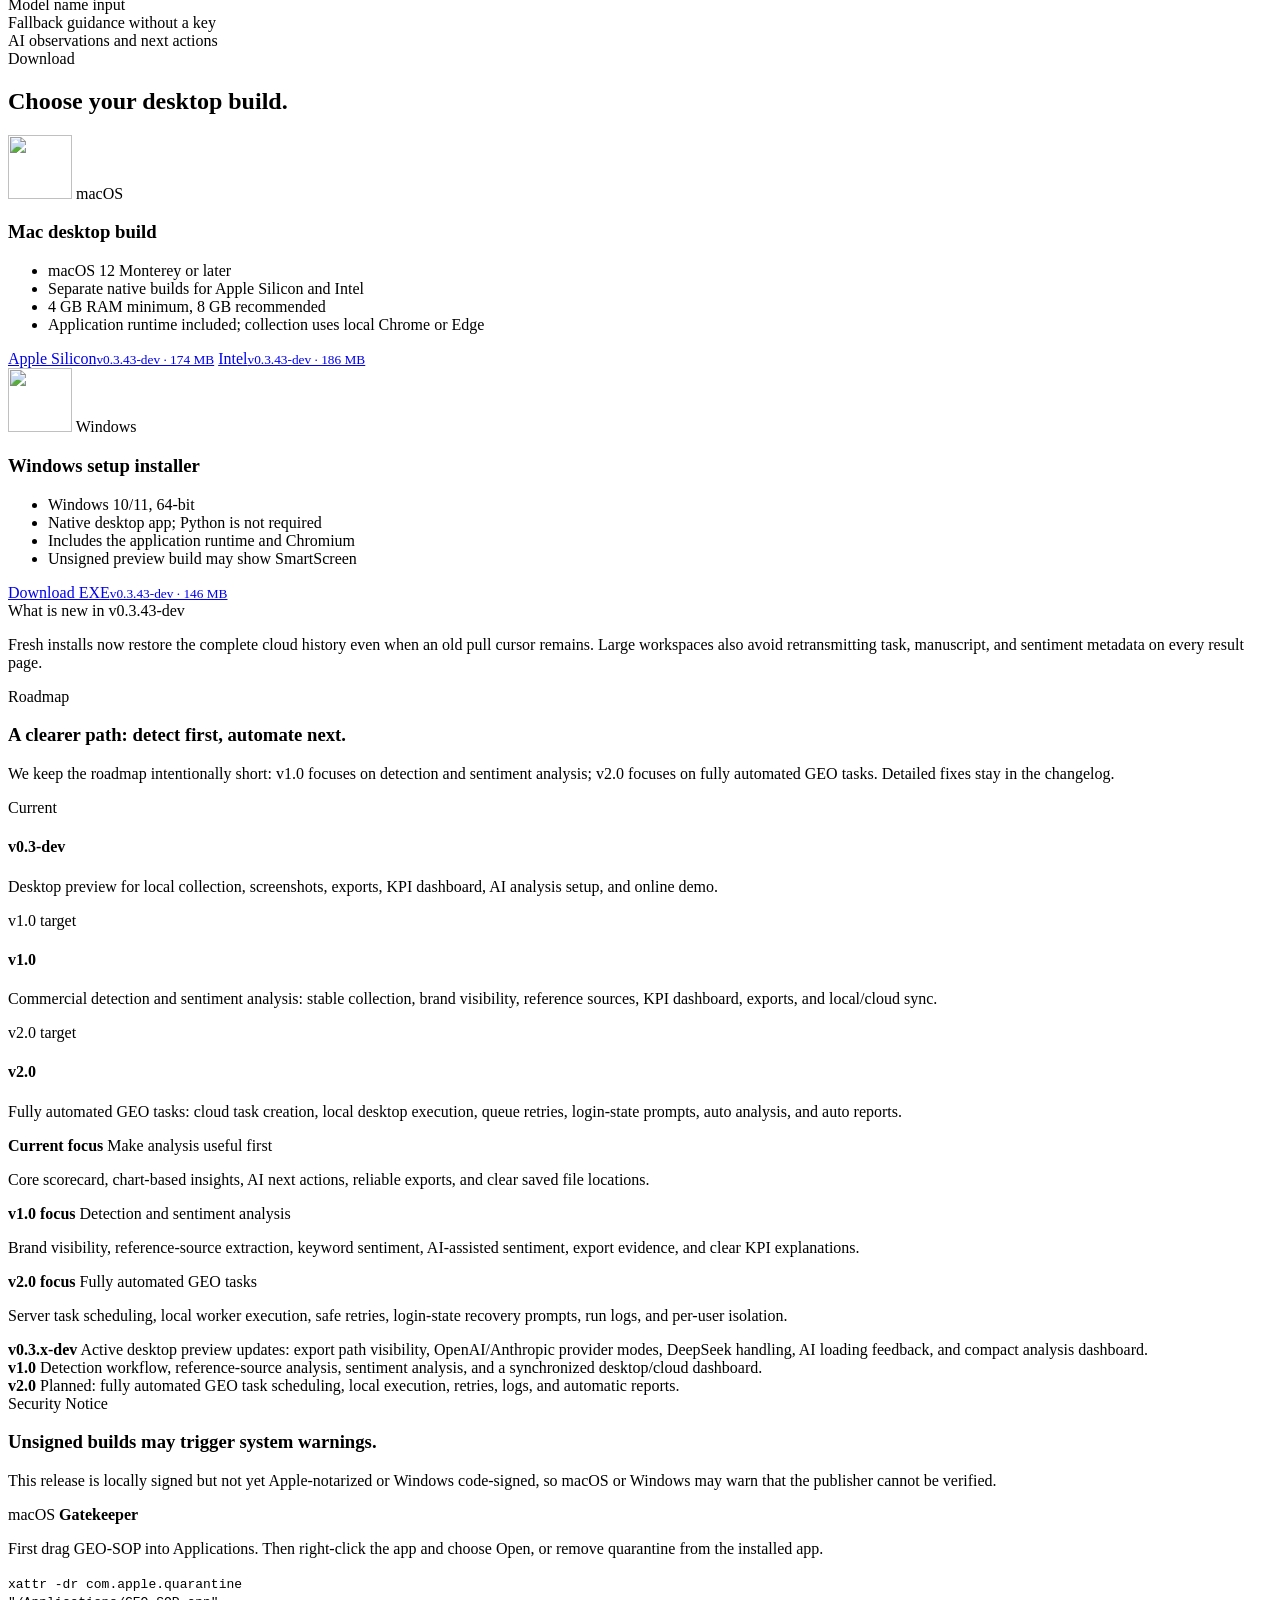
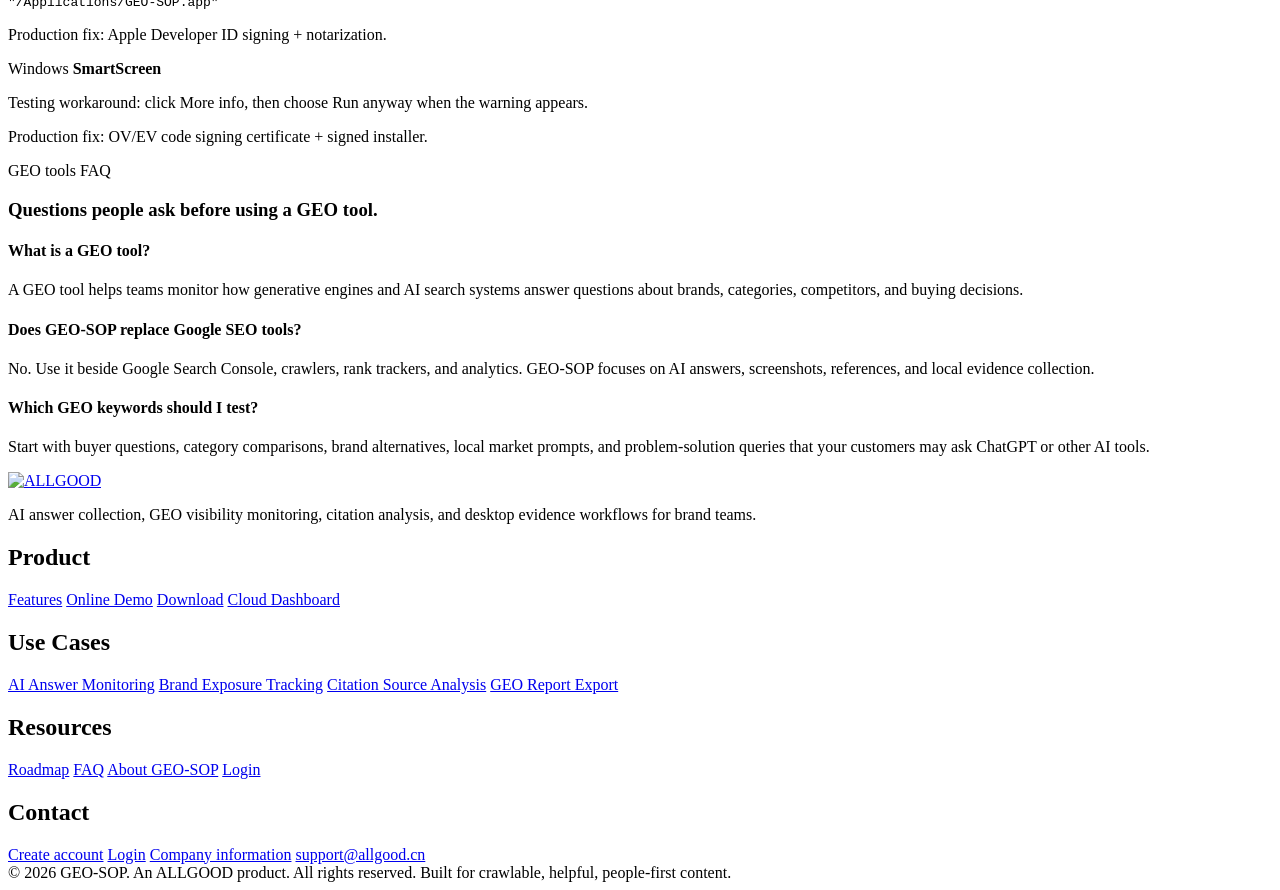
==== commit 68d0feab: "Make stable releases atomic and verifiable" ====
--- a/server/geo.allgood.cn/tools/index.html
+++ b/server/geo.allgood.cn/tools/index.html
@@ -131,9 +131,9 @@
             <div class="tool-download-actions">
                 <a class="tool-demo-hero-link" href="/login/"><span data-en="Login or create account" data-zh="登录或注册账号">Login or create account</span><small data-en="Cloud dashboard + desktop sync" data-zh="云端工作台 + 桌面同步">Cloud dashboard + desktop sync</small></a>
                 <a class="tool-demo-hero-link" href="https://geo.allgood.cn/demo/" target="_blank" rel="noopener"><span data-en="Try online demo" data-zh="在线体验 Demo">Try online demo</span><small>tuke / 123456</small></a>
-                <a class="tool-download-primary" href="/downloads/GEO-SOP-macOS-dev.dmg"><span data-en="macOS · Apple Silicon" data-zh="macOS · Apple 芯片">macOS · Apple Silicon</span><small id="release-mac-hero">v0.3.43-dev · DMG · 174 MB</small></a>
-                <a class="tool-download-secondary" href="/downloads/GEO-SOP-macOS-Intel-dev.dmg"><span data-en="macOS · Intel" data-zh="macOS · Intel 芯片">macOS · Intel</span><small id="release-mac-intel-hero">v0.3.43-dev · DMG · 186 MB</small></a>
-                <a class="tool-download-secondary" href="/downloads/GEO-SOP-Setup-dev.exe"><span data-en="Download for Windows" data-zh="下载 Windows 版">Download for Windows</span><small id="release-windows-hero" data-en="v0.3.43-dev · EXE setup installer · 146 MB" data-zh="v0.3.43-dev · EXE 安装包 · 146 MB">v0.3.43-dev · EXE setup installer · 146 MB</small></a>
+                <a class="tool-download-primary" href="/downloads/GEO-SOP-macOS.dmg"><span data-en="macOS · Apple Silicon" data-zh="macOS · Apple 芯片">macOS · Apple Silicon</span><small id="release-mac-hero">v0.3.43-dev · DMG · 174 MB</small></a>
+                <a class="tool-download-secondary" href="/downloads/GEO-SOP-macOS-Intel.dmg"><span data-en="macOS · Intel" data-zh="macOS · Intel 芯片">macOS · Intel</span><small id="release-mac-intel-hero">v0.3.43-dev · DMG · 186 MB</small></a>
+                <a class="tool-download-secondary" href="/downloads/GEO-SOP-Setup.exe"><span data-en="Download for Windows" data-zh="下载 Windows 版">Download for Windows</span><small id="release-windows-hero" data-en="v0.3.43-dev · EXE setup installer · 146 MB" data-zh="v0.3.43-dev · EXE 安装包 · 146 MB">v0.3.43-dev · EXE setup installer · 146 MB</small></a>
             </div>
             <div class="tool-availability" data-en="macOS package includes the desktop app. Windows ships as an EXE setup installer." data-zh="macOS 包含桌面 App。Windows 已切换为 EXE 安装包。">macOS package includes the desktop app. Windows ships as an EXE setup installer.</div>
             <div class="tool-release-line"><span data-en="Current release" data-zh="当前版本">Current release</span>: <span id="release-current-version">v0.3.43-dev</span></div>
@@ -290,8 +290,8 @@
                     <li data-en="Application runtime included; collection uses local Chrome or Edge" data-zh="内置应用运行时，采集使用本机 Chrome 或 Edge">Application runtime included; collection uses local Chrome or Edge</li>
                 </ul>
                 <div class="tool-platform-downloads">
-                    <a class="tool-download-primary" href="/downloads/GEO-SOP-macOS-dev.dmg"><span data-en="Apple Silicon" data-zh="Apple 芯片">Apple Silicon</span><small id="release-mac-card">v0.3.43-dev · 174 MB</small></a>
-                    <a class="tool-download-secondary" href="/downloads/GEO-SOP-macOS-Intel-dev.dmg"><span>Intel</span><small id="release-mac-intel-card">v0.3.43-dev · 186 MB</small></a>
+                    <a class="tool-download-primary" href="/downloads/GEO-SOP-macOS.dmg"><span data-en="Apple Silicon" data-zh="Apple 芯片">Apple Silicon</span><small id="release-mac-card">v0.3.43-dev · 174 MB</small></a>
+                    <a class="tool-download-secondary" href="/downloads/GEO-SOP-macOS-Intel.dmg"><span>Intel</span><small id="release-mac-intel-card">v0.3.43-dev · 186 MB</small></a>
                 </div>
             </article>
             <article class="tool-platform-card">
@@ -304,7 +304,7 @@
                     <li data-en="Includes the application runtime and Chromium" data-zh="内置应用运行时和 Chromium 浏览器">Includes the application runtime and Chromium</li>
                     <li data-en="Unsigned preview build may show SmartScreen" data-zh="未签名预览版可能触发 SmartScreen 提示">Unsigned preview build may show SmartScreen</li>
                 </ul>
-                <a class="tool-download-secondary" href="/downloads/GEO-SOP-Setup-dev.exe"><span data-en="Download EXE" data-zh="下载 EXE">Download EXE</span><small id="release-windows-card">v0.3.43-dev · 146 MB</small></a>
+                <a class="tool-download-secondary" href="/downloads/GEO-SOP-Setup.exe"><span data-en="Download EXE" data-zh="下载 EXE">Download EXE</span><small id="release-windows-card">v0.3.43-dev · 146 MB</small></a>
             </article>
         </div>
         <div class="tool-release-note">
@@ -358,7 +358,7 @@
                 </div>
                 <div>
                     <strong>v1.0</strong>
-                    <span data-en="Planned: detection workflow, reference-source analysis, sentiment analysis, synchronized desktop/cloud dashboard." data-zh="规划：检测工作流、引用来源分析、舆情分析、本地和云端一致的数据看板。">Planned: detection workflow, reference-source analysis, sentiment analysis, synchronized desktop/cloud dashboard.</span>
+                    <span data-en="Detection workflow, reference-source analysis, sentiment analysis, and a synchronized desktop/cloud dashboard." data-zh="检测工作流、引用来源分析、舆情分析，以及本地和云端一致的数据看板。">Detection workflow, reference-source analysis, sentiment analysis, and a synchronized desktop/cloud dashboard.</span>
                 </div>
                 <div>
                     <strong>v2.0</strong>
@@ -369,8 +369,8 @@
         <div class="tool-security-note">
             <div class="tool-security-intro">
                 <span class="tool-kicker" data-en="Security Notice" data-zh="安全提示">Security Notice</span>
-                <h3 data-en="Unsigned builds may trigger system warnings." data-zh="未正式签名版本可能触发系统安全提示。">Unsigned builds may trigger system warnings.</h3>
-                <p data-en="This release is locally signed but not yet Apple-notarized or Windows code-signed, so macOS or Windows may warn that the publisher cannot be verified." data-zh="当前版本已做本地签名，但尚未完成 Apple 公证或 Windows 代码签名，所以 macOS 或 Windows 可能提示无法验证发布者。">This release is locally signed but not yet Apple-notarized or Windows code-signed, so macOS or Windows may warn that the publisher cannot be verified.</p>
+                <h3 id="release-security-title" data-en="Unsigned builds may trigger system warnings." data-zh="未正式签名版本可能触发系统安全提示。">Unsigned builds may trigger system warnings.</h3>
+                <p id="release-security-copy" data-en="This release is locally signed but not yet Apple-notarized or Windows code-signed, so macOS or Windows may warn that the publisher cannot be verified." data-zh="当前版本已做本地签名，但尚未完成 Apple 公证或 Windows 代码签名，所以 macOS 或 Windows 可能提示无法验证发布者。">This release is locally signed but not yet Apple-notarized or Windows code-signed, so macOS or Windows may warn that the publisher cannot be verified.</p>
             </div>
             <div class="tool-security-grid">
                 <article>
@@ -428,7 +428,7 @@
                 "Windows"
             ],
             "url": "/tools",
-            "downloadUrl": "/downloads/GEO-SOP-Setup-dev.exe",
+            "downloadUrl": "/downloads/GEO-SOP-Setup.exe",
             "softwareVersion": "v0.3.43-dev",
             "description": "GEO-SOP is a GEO tool for AI search visibility, generative engine optimization monitoring, AI answer screenshots, brand exposure tracking, and GEO report exports.",
             "publisher": {
@@ -510,6 +510,18 @@
       const macSize = String(mac.size || '');
       const macIntelSize = String(macIntel.size || '');
       const windowsSize = String(windows.size || '');
+      if (release.channel === 'stable') {
+        const securityTitle = document.getElementById('release-security-title');
+        const securityCopy = document.getElementById('release-security-copy');
+        if (securityTitle) {
+          securityTitle.dataset.en = 'Signed packages for macOS and Windows.';
+          securityTitle.dataset.zh = 'macOS 与 Windows 安装包均已正式签名。';
+        }
+        if (securityCopy) {
+          securityCopy.dataset.en = 'The macOS DMGs are Developer ID signed and notarized. The Windows installer is Authenticode signed and checksum verified before release.';
+          securityCopy.dataset.zh = 'macOS DMG 已完成 Developer ID 签名与公证；Windows 安装包已完成 Authenticode 签名，并在发布前校验完整性。';
+        }
+      }
 
       const setText = (id, value) => {
         const element = document.getElementById(id);
@@ -541,13 +553,13 @@
           document.createTextNode('"/Applications/GEO-SOP.app"')
         );
       }
-      document.querySelectorAll('a[href="/downloads/GEO-SOP-macOS-dev.dmg"]').forEach(link => {
+      document.querySelectorAll('a[href="/downloads/GEO-SOP-macOS.dmg"]').forEach(link => {
         if (mac.url) link.href = mac.url;
       });
-      document.querySelectorAll('a[href="/downloads/GEO-SOP-macOS-Intel-dev.dmg"]').forEach(link => {
+      document.querySelectorAll('a[href="/downloads/GEO-SOP-macOS-Intel.dmg"]').forEach(link => {
         if (macIntel.url) link.href = macIntel.url;
       });
-      document.querySelectorAll('a[href="/downloads/GEO-SOP-Setup-dev.exe"]').forEach(link => {
+      document.querySelectorAll('a[href="/downloads/GEO-SOP-Setup.exe"]').forEach(link => {
         if (windows.url) link.href = windows.url;
       });
       const schema = document.getElementById('software-schema');
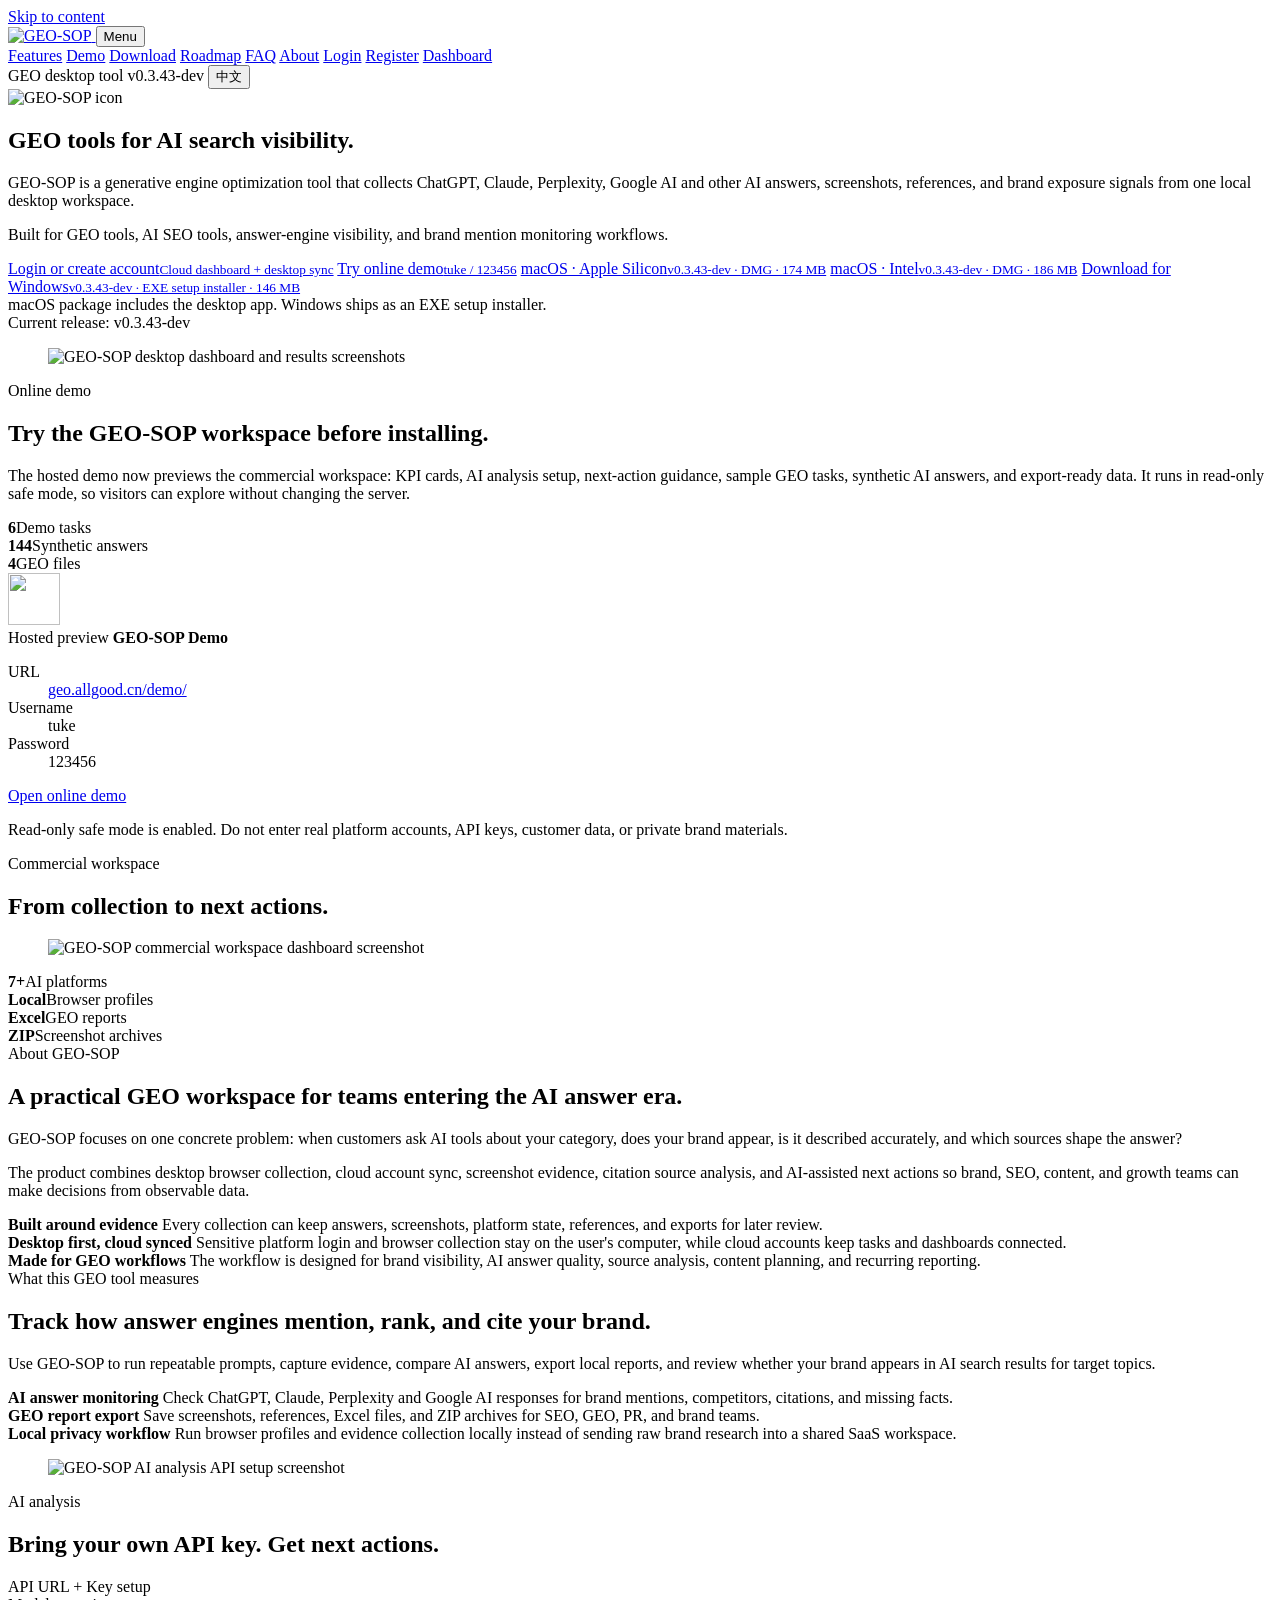
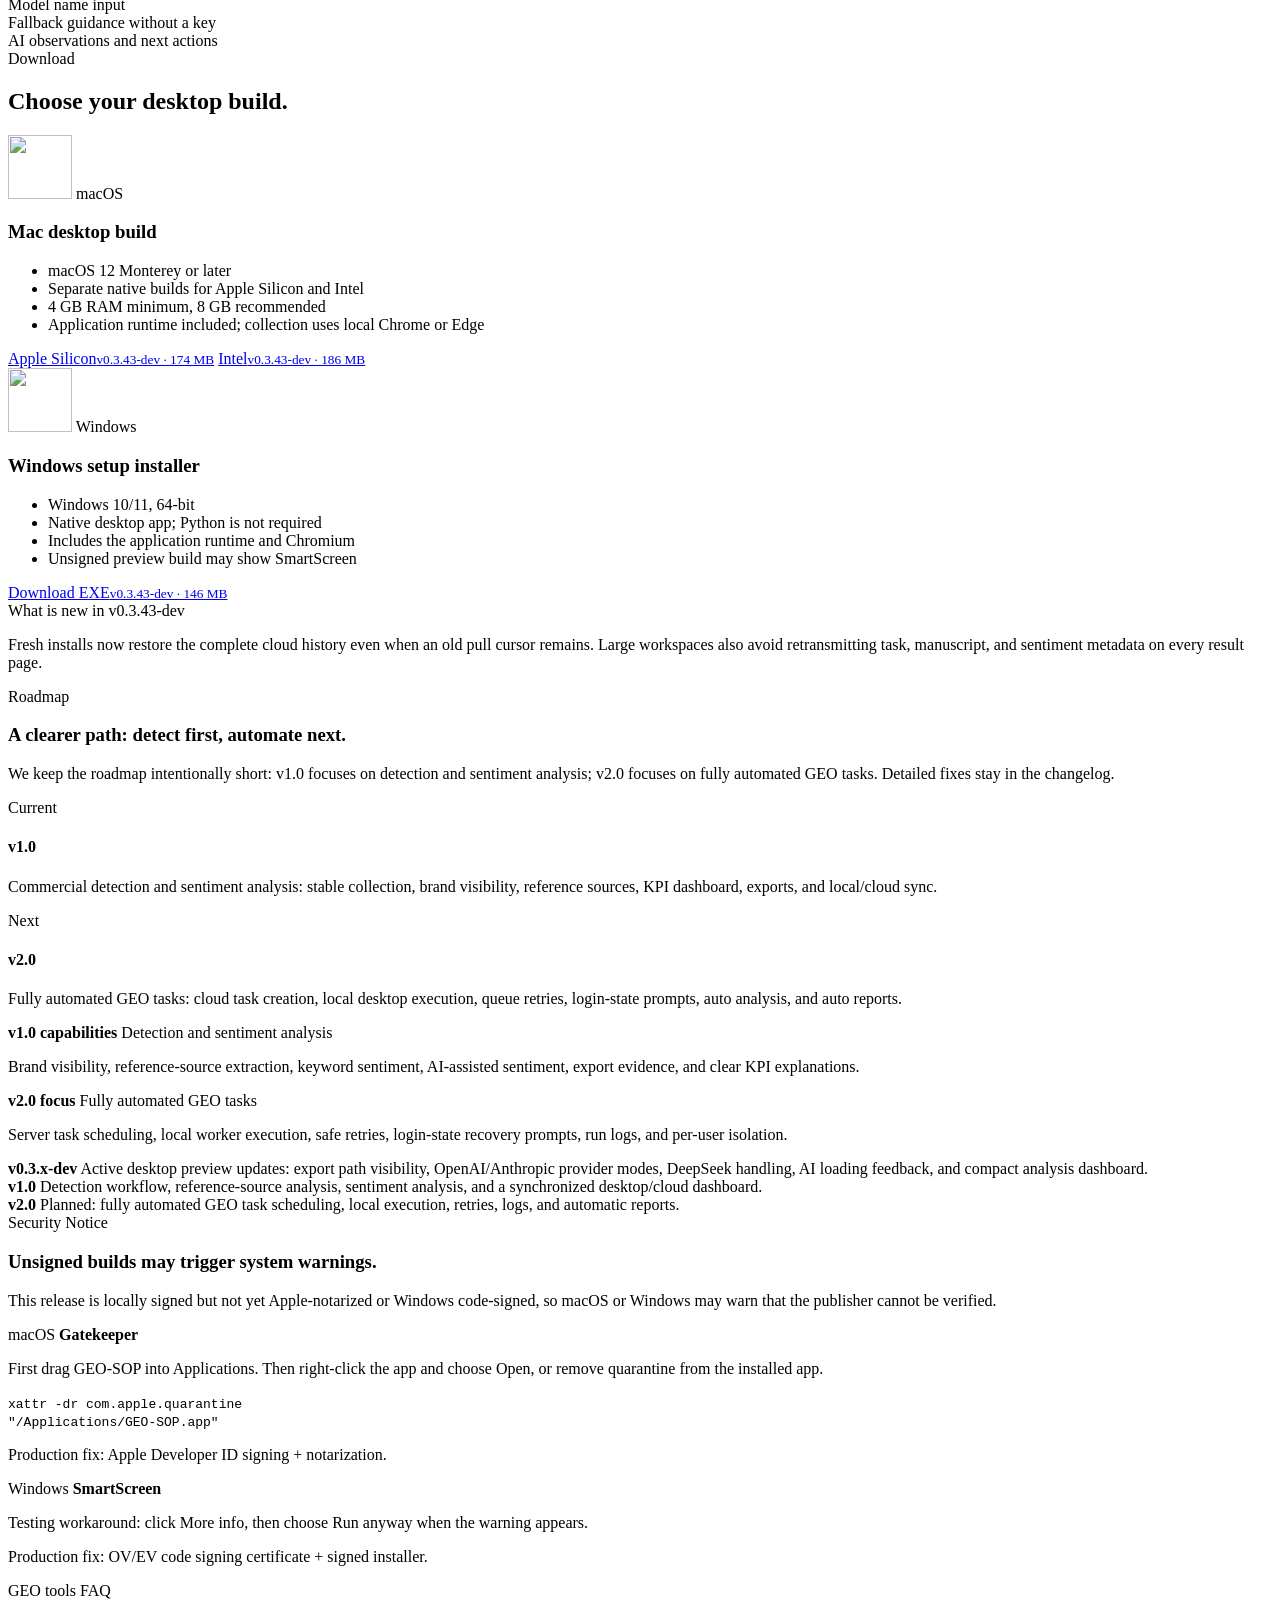
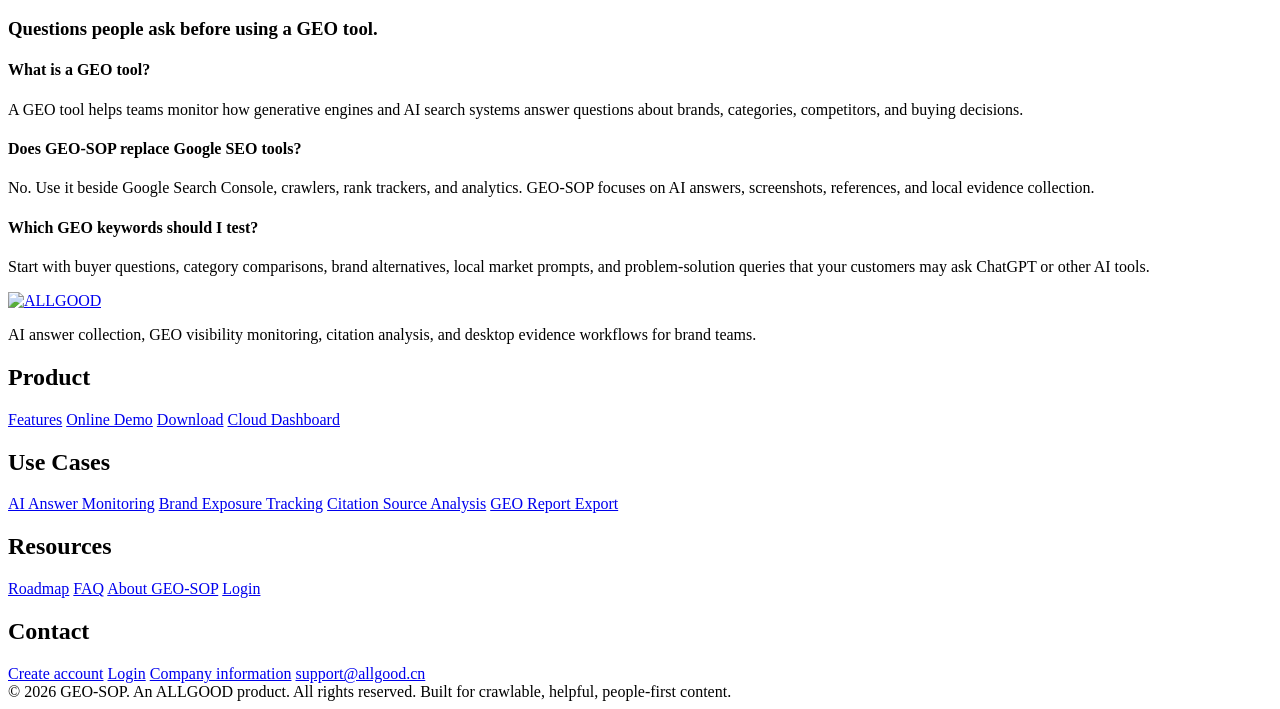
==== commit 79da7a57: "Prepare public site for the V1 stable channel" ====
--- a/server/geo.allgood.cn/tools/index.html
+++ b/server/geo.allgood.cn/tools/index.html
@@ -148,7 +148,7 @@
     <div class="container tool-demo-panel">
         <div class="tool-demo-copy">
             <span class="tool-kicker" data-en="Online demo" data-zh="在线 Demo">Online demo</span>
-            <h2 data-en="Try the v0.3 workspace before installing." data-zh="安装前，先体验 v0.3 工作台。">Try the v0.3 workspace before installing.</h2>
+            <h2 data-en="Try the GEO-SOP workspace before installing." data-zh="安装前，先体验 GEO-SOP 在线工作台。">Try the GEO-SOP workspace before installing.</h2>
             <p data-en="The hosted demo now previews the commercial workspace: KPI cards, AI analysis setup, next-action guidance, sample GEO tasks, synthetic AI answers, and export-ready data. It runs in read-only safe mode, so visitors can explore without changing the server." data-zh="在线 Demo 已预览商业版工作台：KPI 卡片、AI 分析配置、下一步动作建议、样例 GEO 任务、合成 AI 回答和可导出数据。它运行在只读安全模式，访客可以探索功能，但不会改动服务器数据。">The hosted demo now previews the commercial workspace: KPI cards, AI analysis setup, next-action guidance, sample GEO tasks, synthetic AI answers, and export-ready data. It runs in read-only safe mode, so visitors can explore without changing the server.</p>
             <div class="tool-demo-stats">
                 <article><strong>6</strong><span data-en="Demo tasks" data-zh="演示任务">Demo tasks</span></article>
@@ -302,7 +302,7 @@
                     <li data-en="Windows 10/11, 64-bit" data-zh="Windows 10/11，64 位">Windows 10/11, 64-bit</li>
                     <li data-en="Native desktop app; Python is not required" data-zh="原生桌面应用，无需安装 Python">Native desktop app; Python is not required</li>
                     <li data-en="Includes the application runtime and Chromium" data-zh="内置应用运行时和 Chromium 浏览器">Includes the application runtime and Chromium</li>
-                    <li data-en="Unsigned preview build may show SmartScreen" data-zh="未签名预览版可能触发 SmartScreen 提示">Unsigned preview build may show SmartScreen</li>
+                    <li id="release-windows-signing" data-en="Unsigned preview build may show SmartScreen" data-zh="未签名预览版可能触发 SmartScreen 提示">Unsigned preview build may show SmartScreen</li>
                 </ul>
                 <a class="tool-download-secondary" href="/downloads/GEO-SOP-Setup.exe"><span data-en="Download EXE" data-zh="下载 EXE">Download EXE</span><small id="release-windows-card">v0.3.43-dev · 146 MB</small></a>
             </article>
@@ -320,28 +320,18 @@
             <div class="tool-roadmap-grid">
                 <article class="active">
                     <span data-en="Current" data-zh="当前版本">Current</span>
-                    <h4>v0.3-dev</h4>
-                    <p data-en="Desktop preview for local collection, screenshots, exports, KPI dashboard, AI analysis setup, and online demo." data-zh="桌面预览版：本地采集、截图留证、导出、KPI 看板、AI 分析配置和在线 Demo。">Desktop preview for local collection, screenshots, exports, KPI dashboard, AI analysis setup, and online demo.</p>
-                </article>
-                <article>
-                    <span data-en="v1.0 target" data-zh="v1.0 目标">v1.0 target</span>
                     <h4>v1.0</h4>
                     <p data-en="Commercial detection and sentiment analysis: stable collection, brand visibility, reference sources, KPI dashboard, exports, and local/cloud sync." data-zh="实现检测和舆情分析：稳定采集、品牌曝光、引用来源、KPI 看板、导出，以及本地和云端数据同步。">Commercial detection and sentiment analysis: stable collection, brand visibility, reference sources, KPI dashboard, exports, and local/cloud sync.</p>
                 </article>
                 <article>
-                    <span data-en="v2.0 target" data-zh="v2.0 目标">v2.0 target</span>
+                    <span data-en="Next" data-zh="下一阶段">Next</span>
                     <h4>v2.0</h4>
                     <p data-en="Fully automated GEO tasks: cloud task creation, local desktop execution, queue retries, login-state prompts, auto analysis, and auto reports." data-zh="实现全自动 GEO 任务：云端创建任务、本机执行采集、队列重试、登录态提醒、自动分析和自动报告。">Fully automated GEO tasks: cloud task creation, local desktop execution, queue retries, login-state prompts, auto analysis, and auto reports.</p>
                 </article>
             </div>
             <div class="tool-roadmap-detail-grid">
                 <article>
-                    <strong data-en="Current focus" data-zh="当前重点">Current focus</strong>
-                    <span data-en="Make analysis useful first" data-zh="先把分析做强">Make analysis useful first</span>
-                    <p data-en="Core scorecard, chart-based insights, AI next actions, reliable exports, and clear saved file locations." data-zh="核心评分、图表洞察、AI 下一步动作、稳定导出和清晰的文件保存位置。">Core scorecard, chart-based insights, AI next actions, reliable exports, and clear saved file locations.</p>
-                </article>
-                <article>
-                    <strong data-en="v1.0 focus" data-zh="v1.0 重点">v1.0 focus</strong>
+                    <strong data-en="v1.0 capabilities" data-zh="v1.0 能力">v1.0 capabilities</strong>
                     <span data-en="Detection and sentiment analysis" data-zh="检测与舆情分析">Detection and sentiment analysis</span>
                     <p data-en="Brand visibility, reference-source extraction, keyword sentiment, AI-assisted sentiment, export evidence, and clear KPI explanations." data-zh="品牌曝光检测、引用来源提取、关键词舆情、AI 辅助舆情、证据导出和清晰的 KPI 解释。">Brand visibility, reference-source extraction, keyword sentiment, AI-assisted sentiment, export evidence, and clear KPI explanations.</p>
                 </article>
@@ -378,17 +368,17 @@
                         <span>macOS</span>
                         <strong>Gatekeeper</strong>
                     </div>
-                    <p data-en="First drag GEO-SOP into Applications. Then right-click the app and choose Open, or remove quarantine from the installed app." data-zh="请先把 GEO-SOP 拖入“应用程序”，再右键选择“打开”，或对已安装的 App 移除隔离属性。">First drag GEO-SOP into Applications. Then right-click the app and choose Open, or remove quarantine from the installed app.</p>
+                    <p id="release-macos-security-guide" data-en="First drag GEO-SOP into Applications. Then right-click the app and choose Open, or remove quarantine from the installed app." data-zh="请先把 GEO-SOP 拖入“应用程序”，再右键选择“打开”，或对已安装的 App 移除隔离属性。">First drag GEO-SOP into Applications. Then right-click the app and choose Open, or remove quarantine from the installed app.</p>
                     <code id="release-gatekeeper-command">xattr -dr com.apple.quarantine<br>"/Applications/GEO-SOP.app"</code>
-                    <p class="tool-security-action" data-en="Production fix: Apple Developer ID signing + notarization." data-zh="正式方案：Apple Developer ID 签名 + notarization 公证。">Production fix: Apple Developer ID signing + notarization.</p>
+                    <p id="release-macos-security-status" class="tool-security-action" data-en="Production fix: Apple Developer ID signing + notarization." data-zh="正式方案：Apple Developer ID 签名 + notarization 公证。">Production fix: Apple Developer ID signing + notarization.</p>
                 </article>
                 <article>
                     <div class="tool-security-card-head">
                         <span>Windows</span>
                         <strong>SmartScreen</strong>
                     </div>
-                    <p data-en="Testing workaround: click More info, then choose Run anyway when the warning appears." data-zh="测试版处理：出现提示时点击“更多信息”，再选择“仍要运行”。">Testing workaround: click More info, then choose Run anyway when the warning appears.</p>
-                    <p class="tool-security-action" data-en="Production fix: OV/EV code signing certificate + signed installer." data-zh="正式方案：OV/EV 代码签名证书 + 已签名安装包。">Production fix: OV/EV code signing certificate + signed installer.</p>
+                    <p id="release-windows-security-guide" data-en="Testing workaround: click More info, then choose Run anyway when the warning appears." data-zh="测试版处理：出现提示时点击“更多信息”，再选择“仍要运行”。">Testing workaround: click More info, then choose Run anyway when the warning appears.</p>
+                    <p id="release-windows-security-status" class="tool-security-action" data-en="Production fix: OV/EV code signing certificate + signed installer." data-zh="正式方案：OV/EV 代码签名证书 + 已签名安装包。">Production fix: OV/EV code signing certificate + signed installer.</p>
                 </article>
             </div>
         </div>
@@ -511,6 +501,12 @@
       const macIntelSize = String(macIntel.size || '');
       const windowsSize = String(windows.size || '');
       if (release.channel === 'stable') {
+        const setReleaseTranslation = (id, en, zh) => {
+          const element = document.getElementById(id);
+          if (!element) return;
+          element.dataset.en = en;
+          element.dataset.zh = zh;
+        };
         const securityTitle = document.getElementById('release-security-title');
         const securityCopy = document.getElementById('release-security-copy');
         if (securityTitle) {
@@ -521,6 +517,13 @@
           securityCopy.dataset.en = 'The macOS DMGs are Developer ID signed and notarized. The Windows installer is Authenticode signed and checksum verified before release.';
           securityCopy.dataset.zh = 'macOS DMG 已完成 Developer ID 签名与公证；Windows 安装包已完成 Authenticode 签名，并在发布前校验完整性。';
         }
+        setReleaseTranslation('release-windows-signing', 'Authenticode-signed installer with bundled runtime', '已完成 Authenticode 签名并内置运行环境');
+        setReleaseTranslation('release-macos-security-guide', 'Drag GEO-SOP into Applications, then open it normally. The notarized package has been verified before release.', '把 GEO-SOP 拖入“应用程序”后即可正常打开；安装包已在发布前完成公证校验。');
+        setReleaseTranslation('release-macos-security-status', 'Developer ID signature and Apple notarization verified.', 'Developer ID 签名与 Apple 公证已验证。');
+        setReleaseTranslation('release-windows-security-guide', 'The signed installer should identify GEO-SOP as the publisher. Verify the signature before continuing if Windows shows a warning.', '已签名安装包应显示 GEO-SOP 发布者；如 Windows 仍提示风险，请先核对数字签名再继续。');
+        setReleaseTranslation('release-windows-security-status', 'Authenticode signature and SHA-256 checksum verified.', 'Authenticode 签名与 SHA-256 完整性已验证。');
+        const gatekeeper = document.getElementById('release-gatekeeper-command');
+        if (gatekeeper) gatekeeper.hidden = true;
       }
 
       const setText = (id, value) => {
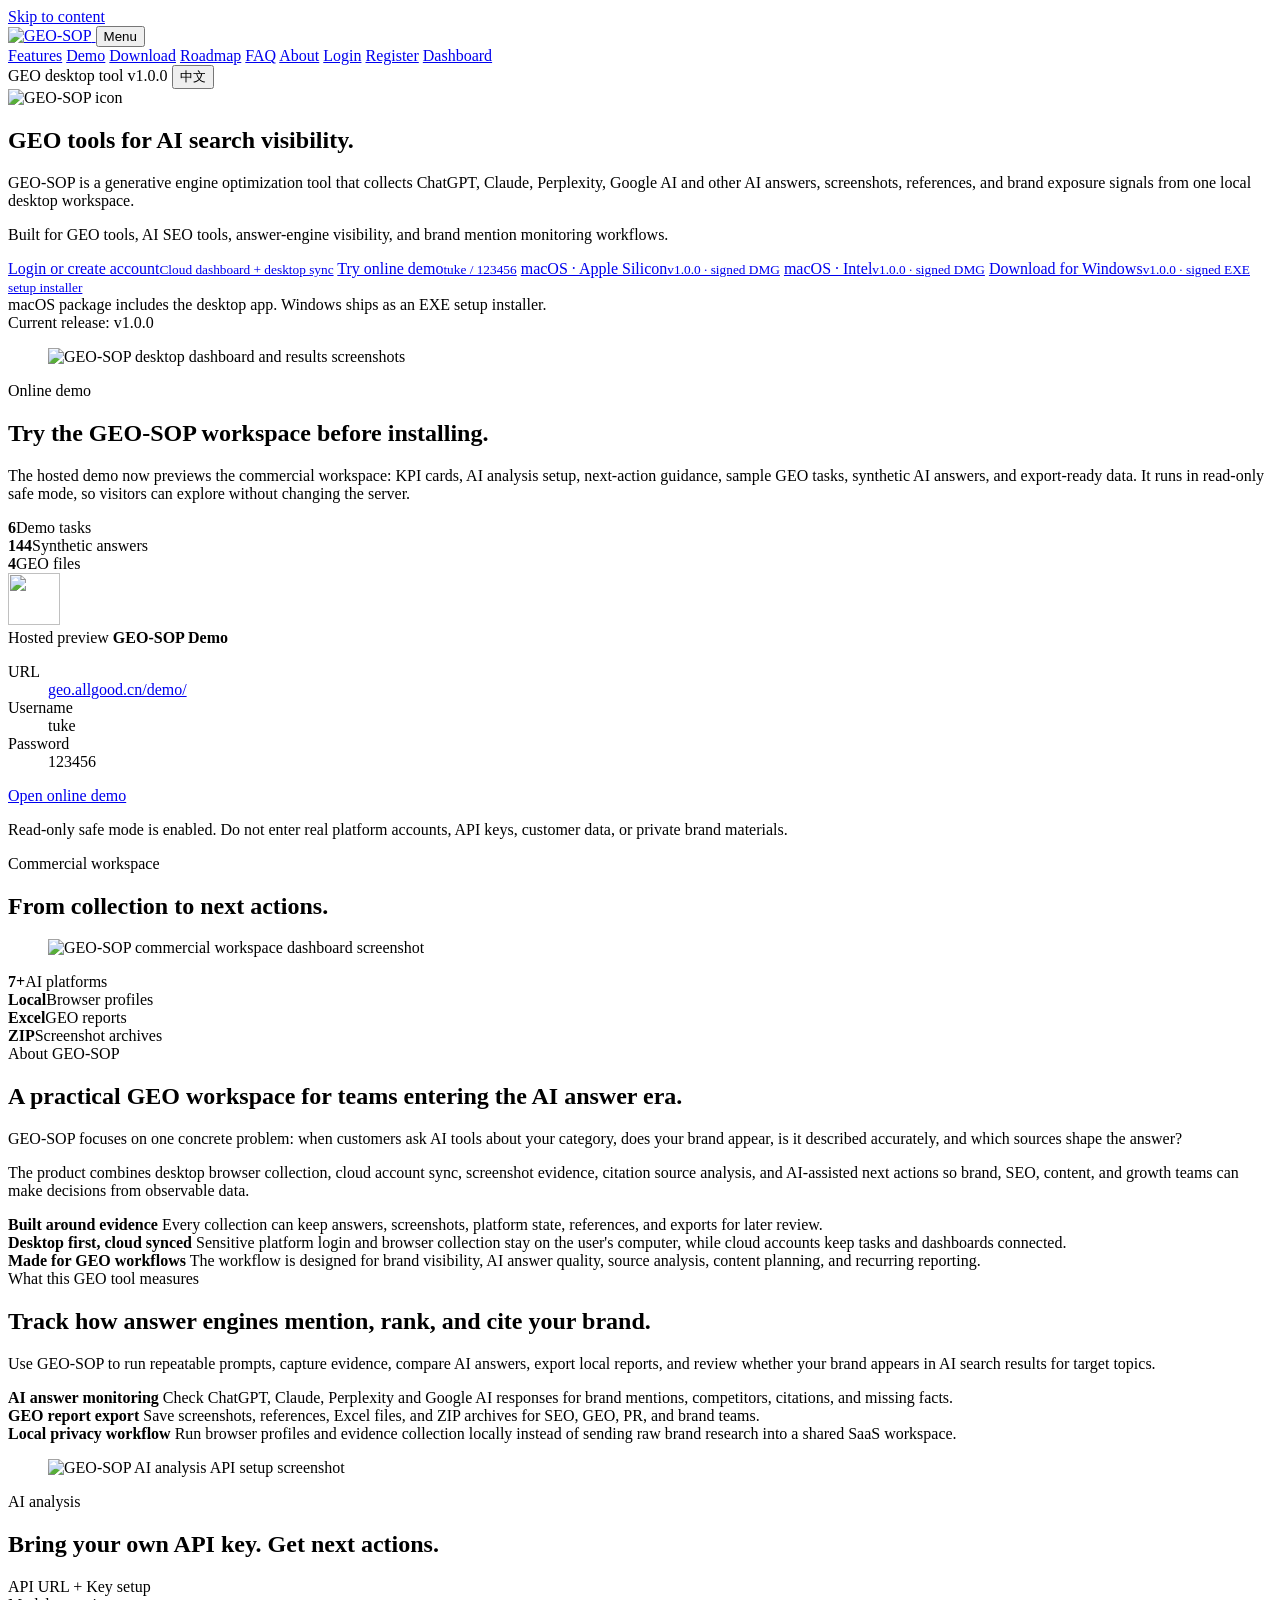
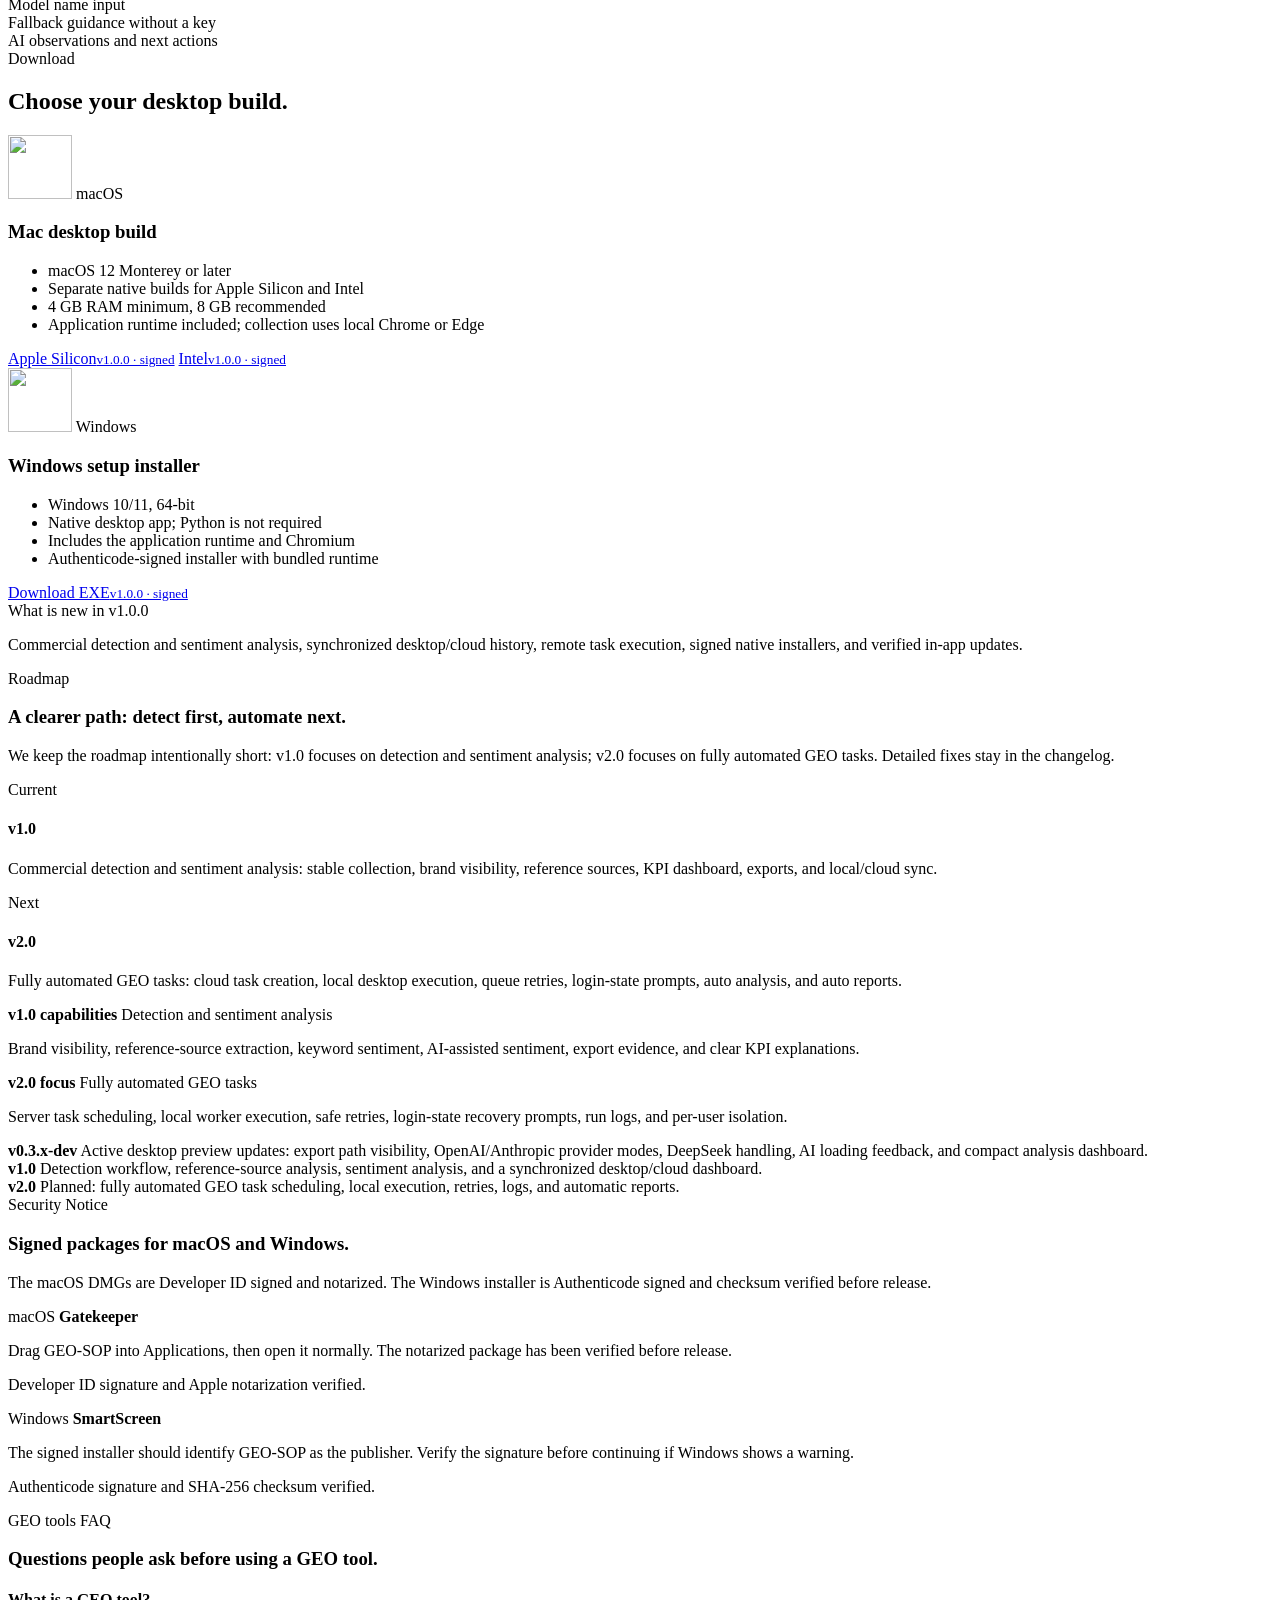
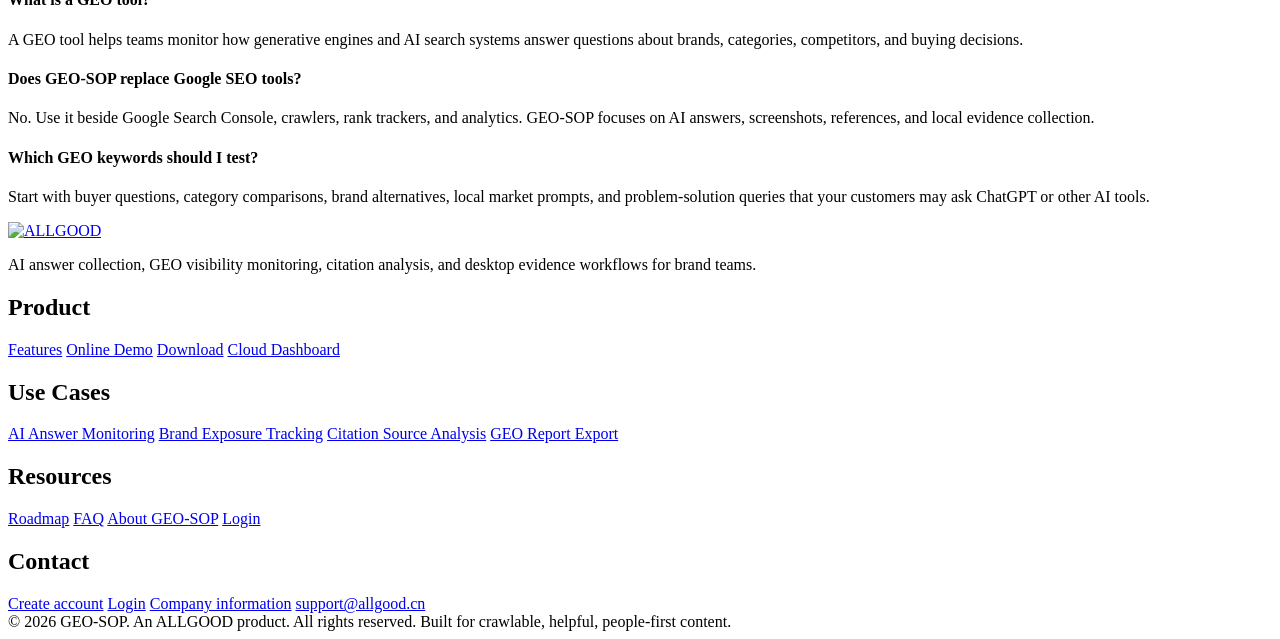
==== commit 6880c58a: "Prepare consolidated V1 release metadata" ====
--- a/server/geo.allgood.cn/tools/index.html
+++ b/server/geo.allgood.cn/tools/index.html
@@ -121,7 +121,7 @@
         <div class="tool-copy-stack">
             <div class="tool-lang-row">
                 <span class="tool-kicker" data-en="GEO desktop tool" data-zh="GEO 桌面工具">GEO desktop tool</span>
-                <span class="tool-version-badge" id="release-badge">v0.3.43-dev</span>
+                <span class="tool-version-badge" id="release-badge">v1.0.0</span>
                 <button class="tool-lang-toggle" type="button" data-lang-toggle aria-label="Switch language">中文</button>
             </div>
             <img class="tool-app-icon" src="/public/assets/tools/geo-sop-icon.svg" alt="GEO-SOP icon" width="96" height="96">
@@ -131,12 +131,12 @@
             <div class="tool-download-actions">
                 <a class="tool-demo-hero-link" href="/login/"><span data-en="Login or create account" data-zh="登录或注册账号">Login or create account</span><small data-en="Cloud dashboard + desktop sync" data-zh="云端工作台 + 桌面同步">Cloud dashboard + desktop sync</small></a>
                 <a class="tool-demo-hero-link" href="https://geo.allgood.cn/demo/" target="_blank" rel="noopener"><span data-en="Try online demo" data-zh="在线体验 Demo">Try online demo</span><small>tuke / 123456</small></a>
-                <a class="tool-download-primary" href="/downloads/GEO-SOP-macOS.dmg"><span data-en="macOS · Apple Silicon" data-zh="macOS · Apple 芯片">macOS · Apple Silicon</span><small id="release-mac-hero">v0.3.43-dev · DMG · 174 MB</small></a>
-                <a class="tool-download-secondary" href="/downloads/GEO-SOP-macOS-Intel.dmg"><span data-en="macOS · Intel" data-zh="macOS · Intel 芯片">macOS · Intel</span><small id="release-mac-intel-hero">v0.3.43-dev · DMG · 186 MB</small></a>
-                <a class="tool-download-secondary" href="/downloads/GEO-SOP-Setup.exe"><span data-en="Download for Windows" data-zh="下载 Windows 版">Download for Windows</span><small id="release-windows-hero" data-en="v0.3.43-dev · EXE setup installer · 146 MB" data-zh="v0.3.43-dev · EXE 安装包 · 146 MB">v0.3.43-dev · EXE setup installer · 146 MB</small></a>
+                <a class="tool-download-primary" href="/downloads/GEO-SOP-macOS.dmg"><span data-en="macOS · Apple Silicon" data-zh="macOS · Apple 芯片">macOS · Apple Silicon</span><small id="release-mac-hero">v1.0.0 · signed DMG</small></a>
+                <a class="tool-download-secondary" href="/downloads/GEO-SOP-macOS-Intel.dmg"><span data-en="macOS · Intel" data-zh="macOS · Intel 芯片">macOS · Intel</span><small id="release-mac-intel-hero">v1.0.0 · signed DMG</small></a>
+                <a class="tool-download-secondary" href="/downloads/GEO-SOP-Setup.exe"><span data-en="Download for Windows" data-zh="下载 Windows 版">Download for Windows</span><small id="release-windows-hero" data-en="v1.0.0 · signed EXE setup installer" data-zh="v1.0.0 · 已签名 EXE 安装包">v1.0.0 · signed EXE setup installer</small></a>
             </div>
             <div class="tool-availability" data-en="macOS package includes the desktop app. Windows ships as an EXE setup installer." data-zh="macOS 包含桌面 App。Windows 已切换为 EXE 安装包。">macOS package includes the desktop app. Windows ships as an EXE setup installer.</div>
-            <div class="tool-release-line"><span data-en="Current release" data-zh="当前版本">Current release</span>: <span id="release-current-version">v0.3.43-dev</span></div>
+            <div class="tool-release-line"><span data-en="Current release" data-zh="当前版本">Current release</span>: <span id="release-current-version">v1.0.0</span></div>
         </div>
         <figure class="tool-hero-visual">
             <img src="/public/assets/tools/geo-hero-product-v010.webp" alt="GEO-SOP desktop dashboard and results screenshots" width="1600" height="1000">
@@ -290,8 +290,8 @@
                     <li data-en="Application runtime included; collection uses local Chrome or Edge" data-zh="内置应用运行时，采集使用本机 Chrome 或 Edge">Application runtime included; collection uses local Chrome or Edge</li>
                 </ul>
                 <div class="tool-platform-downloads">
-                    <a class="tool-download-primary" href="/downloads/GEO-SOP-macOS.dmg"><span data-en="Apple Silicon" data-zh="Apple 芯片">Apple Silicon</span><small id="release-mac-card">v0.3.43-dev · 174 MB</small></a>
-                    <a class="tool-download-secondary" href="/downloads/GEO-SOP-macOS-Intel.dmg"><span>Intel</span><small id="release-mac-intel-card">v0.3.43-dev · 186 MB</small></a>
+                    <a class="tool-download-primary" href="/downloads/GEO-SOP-macOS.dmg"><span data-en="Apple Silicon" data-zh="Apple 芯片">Apple Silicon</span><small id="release-mac-card">v1.0.0 · signed</small></a>
+                    <a class="tool-download-secondary" href="/downloads/GEO-SOP-macOS-Intel.dmg"><span>Intel</span><small id="release-mac-intel-card">v1.0.0 · signed</small></a>
                 </div>
             </article>
             <article class="tool-platform-card">
@@ -302,14 +302,14 @@
                     <li data-en="Windows 10/11, 64-bit" data-zh="Windows 10/11，64 位">Windows 10/11, 64-bit</li>
                     <li data-en="Native desktop app; Python is not required" data-zh="原生桌面应用，无需安装 Python">Native desktop app; Python is not required</li>
                     <li data-en="Includes the application runtime and Chromium" data-zh="内置应用运行时和 Chromium 浏览器">Includes the application runtime and Chromium</li>
-                    <li id="release-windows-signing" data-en="Unsigned preview build may show SmartScreen" data-zh="未签名预览版可能触发 SmartScreen 提示">Unsigned preview build may show SmartScreen</li>
+                    <li id="release-windows-signing" data-en="Authenticode-signed installer with bundled runtime" data-zh="已完成 Authenticode 签名并内置运行环境">Authenticode-signed installer with bundled runtime</li>
                 </ul>
-                <a class="tool-download-secondary" href="/downloads/GEO-SOP-Setup.exe"><span data-en="Download EXE" data-zh="下载 EXE">Download EXE</span><small id="release-windows-card">v0.3.43-dev · 146 MB</small></a>
+                <a class="tool-download-secondary" href="/downloads/GEO-SOP-Setup.exe"><span data-en="Download EXE" data-zh="下载 EXE">Download EXE</span><small id="release-windows-card">v1.0.0 · signed</small></a>
             </article>
         </div>
         <div class="tool-release-note">
-            <span id="release-notes-title" data-en="What is new in v0.3.43-dev" data-zh="v0.3.43-dev 更新内容">What is new in v0.3.43-dev</span>
-            <p data-en="Fresh installs now restore the complete cloud history even when an old pull cursor remains. Large workspaces also avoid retransmitting task, manuscript, and sentiment metadata on every result page." data-zh="重新安装后即使残留旧同步游标，也会完整恢复云端历史；大数据账号分页恢复时不再每页重复传输任务、稿件和智慧舆情配置。">Fresh installs now restore the complete cloud history even when an old pull cursor remains. Large workspaces also avoid retransmitting task, manuscript, and sentiment metadata on every result page.</p>
+            <span id="release-notes-title" data-en="What is new in v1.0.0" data-zh="v1.0.0 更新内容">What is new in v1.0.0</span>
+            <p data-en="Commercial detection and sentiment analysis, synchronized desktop/cloud history, remote task execution, signed native installers, and verified in-app updates." data-zh="正式提供检测与舆情分析、桌面与云端历史同步、云端任务执行、已签名原生安装包和安全校验更新。">Commercial detection and sentiment analysis, synchronized desktop/cloud history, remote task execution, signed native installers, and verified in-app updates.</p>
         </div>
         <section class="tool-roadmap-panel" id="roadmap">
             <div class="tool-roadmap-head">
@@ -359,8 +359,8 @@
         <div class="tool-security-note">
             <div class="tool-security-intro">
                 <span class="tool-kicker" data-en="Security Notice" data-zh="安全提示">Security Notice</span>
-                <h3 id="release-security-title" data-en="Unsigned builds may trigger system warnings." data-zh="未正式签名版本可能触发系统安全提示。">Unsigned builds may trigger system warnings.</h3>
-                <p id="release-security-copy" data-en="This release is locally signed but not yet Apple-notarized or Windows code-signed, so macOS or Windows may warn that the publisher cannot be verified." data-zh="当前版本已做本地签名，但尚未完成 Apple 公证或 Windows 代码签名，所以 macOS 或 Windows 可能提示无法验证发布者。">This release is locally signed but not yet Apple-notarized or Windows code-signed, so macOS or Windows may warn that the publisher cannot be verified.</p>
+                <h3 id="release-security-title" data-en="Signed packages for macOS and Windows." data-zh="macOS 与 Windows 安装包均已正式签名。">Signed packages for macOS and Windows.</h3>
+                <p id="release-security-copy" data-en="The macOS DMGs are Developer ID signed and notarized. The Windows installer is Authenticode signed and checksum verified before release." data-zh="macOS DMG 已完成 Developer ID 签名与公证；Windows 安装包已完成 Authenticode 签名，并在发布前校验完整性。">The macOS DMGs are Developer ID signed and notarized. The Windows installer is Authenticode signed and checksum verified before release.</p>
             </div>
             <div class="tool-security-grid">
                 <article>
@@ -368,17 +368,17 @@
                         <span>macOS</span>
                         <strong>Gatekeeper</strong>
                     </div>
-                    <p id="release-macos-security-guide" data-en="First drag GEO-SOP into Applications. Then right-click the app and choose Open, or remove quarantine from the installed app." data-zh="请先把 GEO-SOP 拖入“应用程序”，再右键选择“打开”，或对已安装的 App 移除隔离属性。">First drag GEO-SOP into Applications. Then right-click the app and choose Open, or remove quarantine from the installed app.</p>
-                    <code id="release-gatekeeper-command">xattr -dr com.apple.quarantine<br>"/Applications/GEO-SOP.app"</code>
-                    <p id="release-macos-security-status" class="tool-security-action" data-en="Production fix: Apple Developer ID signing + notarization." data-zh="正式方案：Apple Developer ID 签名 + notarization 公证。">Production fix: Apple Developer ID signing + notarization.</p>
+                    <p id="release-macos-security-guide" data-en="Drag GEO-SOP into Applications, then open it normally. The notarized package has been verified before release." data-zh="把 GEO-SOP 拖入“应用程序”后即可正常打开；安装包已在发布前完成公证校验。">Drag GEO-SOP into Applications, then open it normally. The notarized package has been verified before release.</p>
+                    <code id="release-gatekeeper-command" hidden></code>
+                    <p id="release-macos-security-status" class="tool-security-action" data-en="Developer ID signature and Apple notarization verified." data-zh="Developer ID 签名与 Apple 公证已验证。">Developer ID signature and Apple notarization verified.</p>
                 </article>
                 <article>
                     <div class="tool-security-card-head">
                         <span>Windows</span>
                         <strong>SmartScreen</strong>
                     </div>
-                    <p id="release-windows-security-guide" data-en="Testing workaround: click More info, then choose Run anyway when the warning appears." data-zh="测试版处理：出现提示时点击“更多信息”，再选择“仍要运行”。">Testing workaround: click More info, then choose Run anyway when the warning appears.</p>
-                    <p id="release-windows-security-status" class="tool-security-action" data-en="Production fix: OV/EV code signing certificate + signed installer." data-zh="正式方案：OV/EV 代码签名证书 + 已签名安装包。">Production fix: OV/EV code signing certificate + signed installer.</p>
+                    <p id="release-windows-security-guide" data-en="The signed installer should identify GEO-SOP as the publisher. Verify the signature before continuing if Windows shows a warning." data-zh="已签名安装包应显示 GEO-SOP 发布者；如 Windows 仍提示风险，请先核对数字签名再继续。">The signed installer should identify GEO-SOP as the publisher. Verify the signature before continuing if Windows shows a warning.</p>
+                    <p id="release-windows-security-status" class="tool-security-action" data-en="Authenticode signature and SHA-256 checksum verified." data-zh="Authenticode 签名与 SHA-256 完整性已验证。">Authenticode signature and SHA-256 checksum verified.</p>
                 </article>
             </div>
         </div>
@@ -419,7 +419,7 @@
             ],
             "url": "/tools",
             "downloadUrl": "/downloads/GEO-SOP-Setup.exe",
-            "softwareVersion": "v0.3.43-dev",
+            "softwareVersion": "v1.0.0",
             "description": "GEO-SOP is a GEO tool for AI search visibility, generative engine optimization monitoring, AI answer screenshots, brand exposure tracking, and GEO report exports.",
             "publisher": {
                 "@type": "Organization",
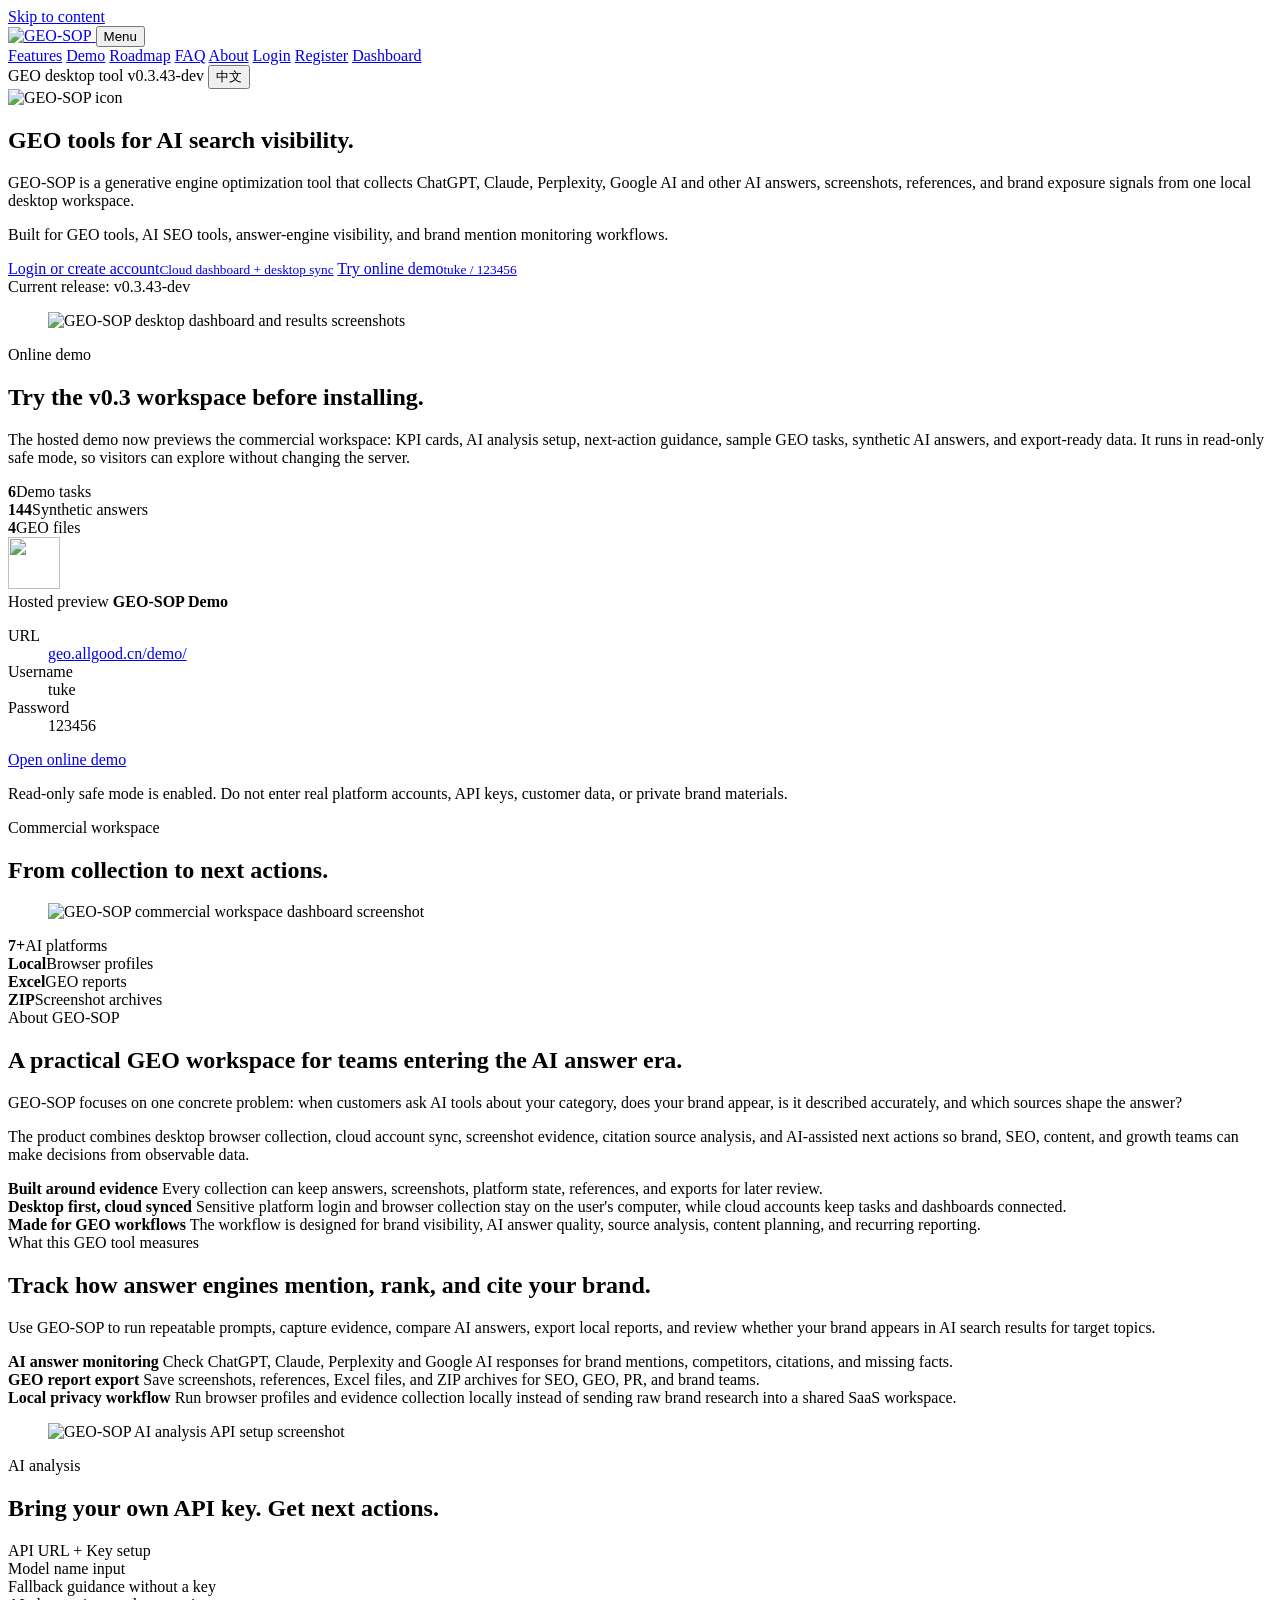
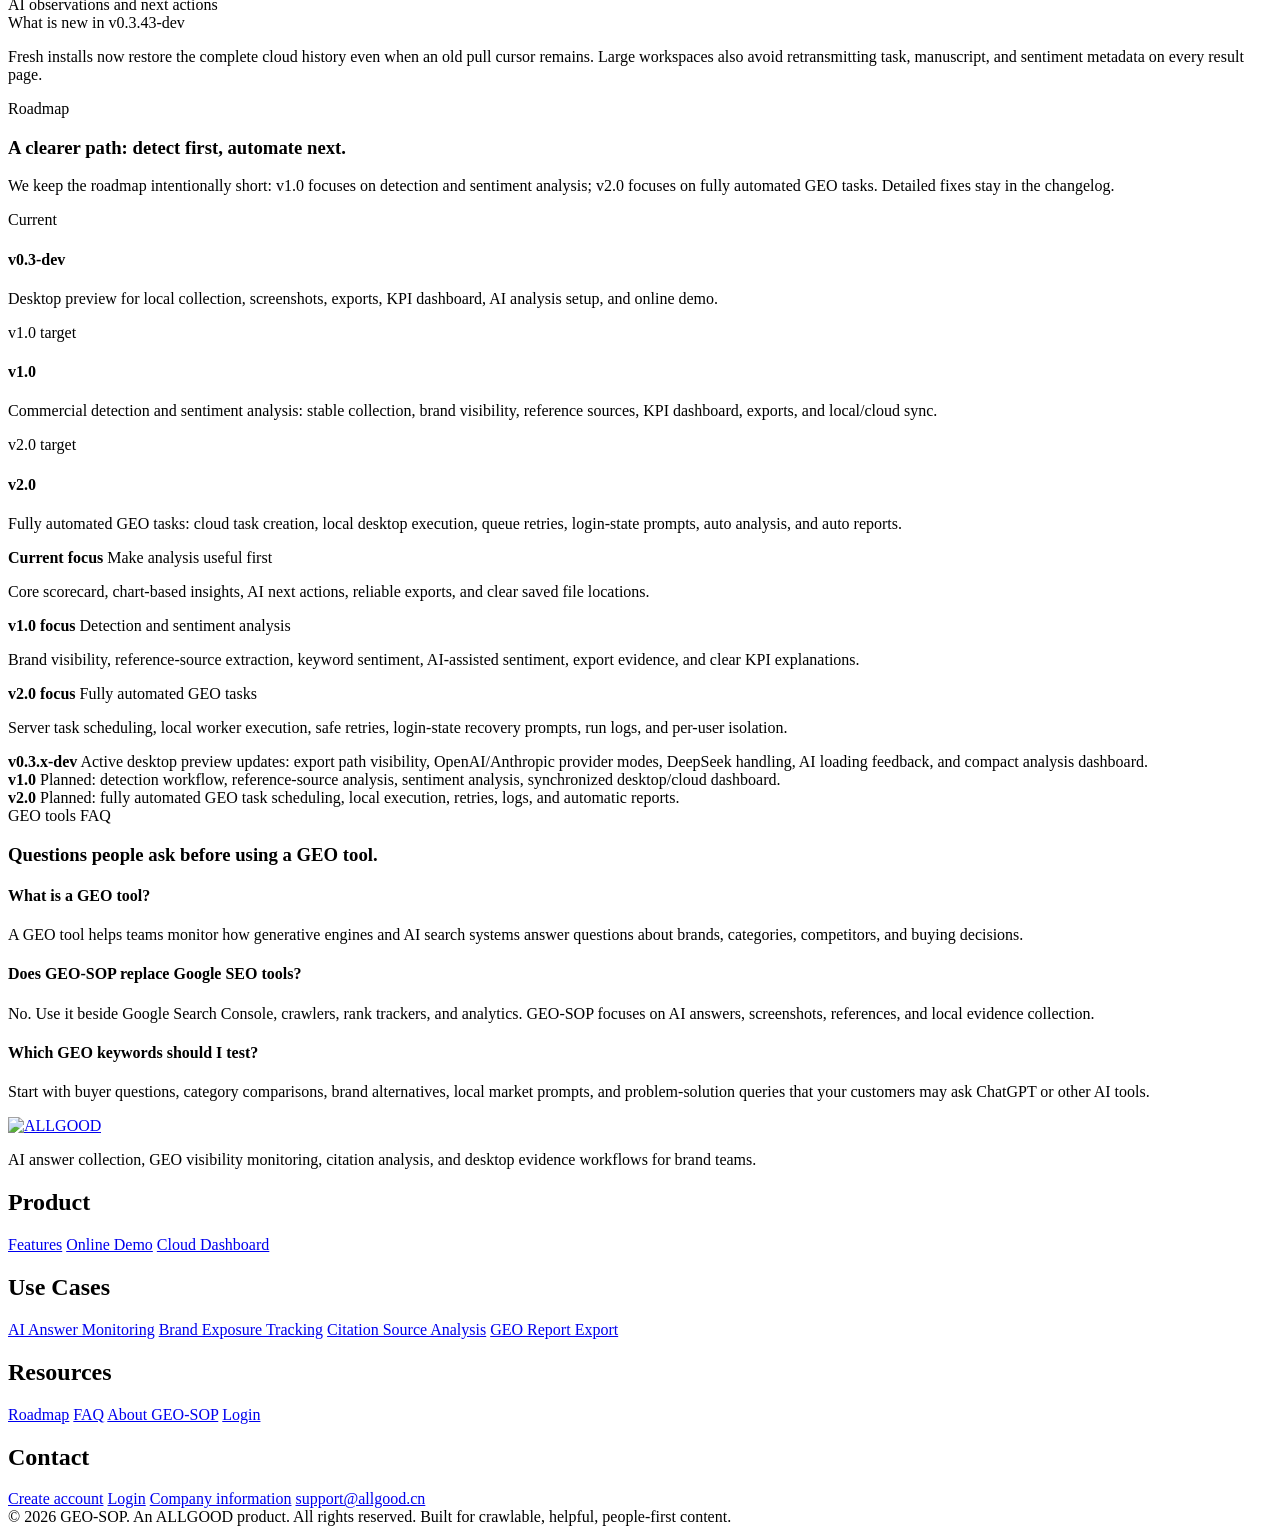
==== commit 438ea760: "Hide public desktop download links" ====
--- a/server/geo.allgood.cn/tools/index.html
+++ b/server/geo.allgood.cn/tools/index.html
@@ -105,7 +105,6 @@
         <nav id="site-nav" class="site-nav" aria-label="Primary navigation">
             <a href="#features" data-en="Features" data-zh="功能">Features</a>
             <a href="#demo" data-en="Demo" data-zh="在线 Demo">Demo</a>
-            <a href="#download" data-en="Download" data-zh="下载">Download</a>
             <a href="#roadmap" data-en="Roadmap" data-zh="路线图">Roadmap</a>
             <a href="#faq" data-en="FAQ" data-zh="常见问题">FAQ</a>
             <a href="#about" data-en="About" data-zh="关于">About</a>
@@ -121,7 +120,7 @@
         <div class="tool-copy-stack">
             <div class="tool-lang-row">
                 <span class="tool-kicker" data-en="GEO desktop tool" data-zh="GEO 桌面工具">GEO desktop tool</span>
-                <span class="tool-version-badge" id="release-badge">v1.0.0</span>
+                <span class="tool-version-badge" id="release-badge">v0.3.43-dev</span>
                 <button class="tool-lang-toggle" type="button" data-lang-toggle aria-label="Switch language">中文</button>
             </div>
             <img class="tool-app-icon" src="/public/assets/tools/geo-sop-icon.svg" alt="GEO-SOP icon" width="96" height="96">
@@ -131,12 +130,8 @@
             <div class="tool-download-actions">
                 <a class="tool-demo-hero-link" href="/login/"><span data-en="Login or create account" data-zh="登录或注册账号">Login or create account</span><small data-en="Cloud dashboard + desktop sync" data-zh="云端工作台 + 桌面同步">Cloud dashboard + desktop sync</small></a>
                 <a class="tool-demo-hero-link" href="https://geo.allgood.cn/demo/" target="_blank" rel="noopener"><span data-en="Try online demo" data-zh="在线体验 Demo">Try online demo</span><small>tuke / 123456</small></a>
-                <a class="tool-download-primary" href="/downloads/GEO-SOP-macOS.dmg"><span data-en="macOS · Apple Silicon" data-zh="macOS · Apple 芯片">macOS · Apple Silicon</span><small id="release-mac-hero">v1.0.0 · signed DMG</small></a>
-                <a class="tool-download-secondary" href="/downloads/GEO-SOP-macOS-Intel.dmg"><span data-en="macOS · Intel" data-zh="macOS · Intel 芯片">macOS · Intel</span><small id="release-mac-intel-hero">v1.0.0 · signed DMG</small></a>
-                <a class="tool-download-secondary" href="/downloads/GEO-SOP-Setup.exe"><span data-en="Download for Windows" data-zh="下载 Windows 版">Download for Windows</span><small id="release-windows-hero" data-en="v1.0.0 · signed EXE setup installer" data-zh="v1.0.0 · 已签名 EXE 安装包">v1.0.0 · signed EXE setup installer</small></a>
-            </div>
-            <div class="tool-availability" data-en="macOS package includes the desktop app. Windows ships as an EXE setup installer." data-zh="macOS 包含桌面 App。Windows 已切换为 EXE 安装包。">macOS package includes the desktop app. Windows ships as an EXE setup installer.</div>
-            <div class="tool-release-line"><span data-en="Current release" data-zh="当前版本">Current release</span>: <span id="release-current-version">v1.0.0</span></div>
+            </div>
+            <div class="tool-release-line"><span data-en="Current release" data-zh="当前版本">Current release</span>: <span id="release-current-version">v0.3.43-dev</span></div>
         </div>
         <figure class="tool-hero-visual">
             <img src="/public/assets/tools/geo-hero-product-v010.webp" alt="GEO-SOP desktop dashboard and results screenshots" width="1600" height="1000">
@@ -148,7 +143,7 @@
     <div class="container tool-demo-panel">
         <div class="tool-demo-copy">
             <span class="tool-kicker" data-en="Online demo" data-zh="在线 Demo">Online demo</span>
-            <h2 data-en="Try the GEO-SOP workspace before installing." data-zh="安装前，先体验 GEO-SOP 在线工作台。">Try the GEO-SOP workspace before installing.</h2>
+            <h2 data-en="Try the v0.3 workspace before installing." data-zh="安装前，先体验 v0.3 工作台。">Try the v0.3 workspace before installing.</h2>
             <p data-en="The hosted demo now previews the commercial workspace: KPI cards, AI analysis setup, next-action guidance, sample GEO tasks, synthetic AI answers, and export-ready data. It runs in read-only safe mode, so visitors can explore without changing the server." data-zh="在线 Demo 已预览商业版工作台：KPI 卡片、AI 分析配置、下一步动作建议、样例 GEO 任务、合成 AI 回答和可导出数据。它运行在只读安全模式，访客可以探索功能，但不会改动服务器数据。">The hosted demo now previews the commercial workspace: KPI cards, AI analysis setup, next-action guidance, sample GEO tasks, synthetic AI answers, and export-ready data. It runs in read-only safe mode, so visitors can explore without changing the server.</p>
             <div class="tool-demo-stats">
                 <article><strong>6</strong><span data-en="Demo tasks" data-zh="演示任务">Demo tasks</span></article>
@@ -272,44 +267,11 @@
     </div>
 </section>
 
-<section class="tool-download-section" id="download">
+<section class="tool-download-section tool-product-updates-section" id="product-updates">
     <div class="container">
-        <div class="tool-download-head">
-            <span class="tool-kicker" data-en="Download" data-zh="下载">Download</span>
-            <h2 data-en="Choose your desktop build." data-zh="选择你的桌面版本。">Choose your desktop build.</h2>
-        </div>
-        <div class="tool-platform-grid">
-            <article class="tool-platform-card featured">
-                <img src="/public/assets/tools/geo-sop-icon.svg" alt="" width="64" height="64">
-                <span>macOS</span>
-                <h3 data-en="Mac desktop build" data-zh="Mac 桌面版">Mac desktop build</h3>
-                <ul>
-                    <li data-en="macOS 12 Monterey or later" data-zh="macOS 12 Monterey 或以上">macOS 12 Monterey or later</li>
-                    <li data-en="Separate native builds for Apple Silicon and Intel" data-zh="分别提供 Apple 芯片与 Intel 原生版本">Separate native builds for Apple Silicon and Intel</li>
-                    <li data-en="4 GB RAM minimum, 8 GB recommended" data-zh="最低 4GB 内存，建议 8GB">4 GB RAM minimum, 8 GB recommended</li>
-                    <li data-en="Application runtime included; collection uses local Chrome or Edge" data-zh="内置应用运行时，采集使用本机 Chrome 或 Edge">Application runtime included; collection uses local Chrome or Edge</li>
-                </ul>
-                <div class="tool-platform-downloads">
-                    <a class="tool-download-primary" href="/downloads/GEO-SOP-macOS.dmg"><span data-en="Apple Silicon" data-zh="Apple 芯片">Apple Silicon</span><small id="release-mac-card">v1.0.0 · signed</small></a>
-                    <a class="tool-download-secondary" href="/downloads/GEO-SOP-macOS-Intel.dmg"><span>Intel</span><small id="release-mac-intel-card">v1.0.0 · signed</small></a>
-                </div>
-            </article>
-            <article class="tool-platform-card">
-                <img src="/public/assets/tools/geo-sop-icon.svg" alt="" width="64" height="64">
-                <span>Windows</span>
-                <h3 data-en="Windows setup installer" data-zh="Windows 安装包">Windows setup installer</h3>
-                <ul>
-                    <li data-en="Windows 10/11, 64-bit" data-zh="Windows 10/11，64 位">Windows 10/11, 64-bit</li>
-                    <li data-en="Native desktop app; Python is not required" data-zh="原生桌面应用，无需安装 Python">Native desktop app; Python is not required</li>
-                    <li data-en="Includes the application runtime and Chromium" data-zh="内置应用运行时和 Chromium 浏览器">Includes the application runtime and Chromium</li>
-                    <li id="release-windows-signing" data-en="Authenticode-signed installer with bundled runtime" data-zh="已完成 Authenticode 签名并内置运行环境">Authenticode-signed installer with bundled runtime</li>
-                </ul>
-                <a class="tool-download-secondary" href="/downloads/GEO-SOP-Setup.exe"><span data-en="Download EXE" data-zh="下载 EXE">Download EXE</span><small id="release-windows-card">v1.0.0 · signed</small></a>
-            </article>
-        </div>
         <div class="tool-release-note">
-            <span id="release-notes-title" data-en="What is new in v1.0.0" data-zh="v1.0.0 更新内容">What is new in v1.0.0</span>
-            <p data-en="Commercial detection and sentiment analysis, synchronized desktop/cloud history, remote task execution, signed native installers, and verified in-app updates." data-zh="正式提供检测与舆情分析、桌面与云端历史同步、云端任务执行、已签名原生安装包和安全校验更新。">Commercial detection and sentiment analysis, synchronized desktop/cloud history, remote task execution, signed native installers, and verified in-app updates.</p>
+            <span id="release-notes-title" data-en="What is new in v0.3.43-dev" data-zh="v0.3.43-dev 更新内容">What is new in v0.3.43-dev</span>
+            <p data-en="Fresh installs now restore the complete cloud history even when an old pull cursor remains. Large workspaces also avoid retransmitting task, manuscript, and sentiment metadata on every result page." data-zh="重新安装后即使残留旧同步游标，也会完整恢复云端历史；大数据账号分页恢复时不再每页重复传输任务、稿件和智慧舆情配置。">Fresh installs now restore the complete cloud history even when an old pull cursor remains. Large workspaces also avoid retransmitting task, manuscript, and sentiment metadata on every result page.</p>
         </div>
         <section class="tool-roadmap-panel" id="roadmap">
             <div class="tool-roadmap-head">
@@ -320,18 +282,28 @@
             <div class="tool-roadmap-grid">
                 <article class="active">
                     <span data-en="Current" data-zh="当前版本">Current</span>
+                    <h4>v0.3-dev</h4>
+                    <p data-en="Desktop preview for local collection, screenshots, exports, KPI dashboard, AI analysis setup, and online demo." data-zh="桌面预览版：本地采集、截图留证、导出、KPI 看板、AI 分析配置和在线 Demo。">Desktop preview for local collection, screenshots, exports, KPI dashboard, AI analysis setup, and online demo.</p>
+                </article>
+                <article>
+                    <span data-en="v1.0 target" data-zh="v1.0 目标">v1.0 target</span>
                     <h4>v1.0</h4>
                     <p data-en="Commercial detection and sentiment analysis: stable collection, brand visibility, reference sources, KPI dashboard, exports, and local/cloud sync." data-zh="实现检测和舆情分析：稳定采集、品牌曝光、引用来源、KPI 看板、导出，以及本地和云端数据同步。">Commercial detection and sentiment analysis: stable collection, brand visibility, reference sources, KPI dashboard, exports, and local/cloud sync.</p>
                 </article>
                 <article>
-                    <span data-en="Next" data-zh="下一阶段">Next</span>
+                    <span data-en="v2.0 target" data-zh="v2.0 目标">v2.0 target</span>
                     <h4>v2.0</h4>
                     <p data-en="Fully automated GEO tasks: cloud task creation, local desktop execution, queue retries, login-state prompts, auto analysis, and auto reports." data-zh="实现全自动 GEO 任务：云端创建任务、本机执行采集、队列重试、登录态提醒、自动分析和自动报告。">Fully automated GEO tasks: cloud task creation, local desktop execution, queue retries, login-state prompts, auto analysis, and auto reports.</p>
                 </article>
             </div>
             <div class="tool-roadmap-detail-grid">
                 <article>
-                    <strong data-en="v1.0 capabilities" data-zh="v1.0 能力">v1.0 capabilities</strong>
+                    <strong data-en="Current focus" data-zh="当前重点">Current focus</strong>
+                    <span data-en="Make analysis useful first" data-zh="先把分析做强">Make analysis useful first</span>
+                    <p data-en="Core scorecard, chart-based insights, AI next actions, reliable exports, and clear saved file locations." data-zh="核心评分、图表洞察、AI 下一步动作、稳定导出和清晰的文件保存位置。">Core scorecard, chart-based insights, AI next actions, reliable exports, and clear saved file locations.</p>
+                </article>
+                <article>
+                    <strong data-en="v1.0 focus" data-zh="v1.0 重点">v1.0 focus</strong>
                     <span data-en="Detection and sentiment analysis" data-zh="检测与舆情分析">Detection and sentiment analysis</span>
                     <p data-en="Brand visibility, reference-source extraction, keyword sentiment, AI-assisted sentiment, export evidence, and clear KPI explanations." data-zh="品牌曝光检测、引用来源提取、关键词舆情、AI 辅助舆情、证据导出和清晰的 KPI 解释。">Brand visibility, reference-source extraction, keyword sentiment, AI-assisted sentiment, export evidence, and clear KPI explanations.</p>
                 </article>
@@ -348,7 +320,7 @@
                 </div>
                 <div>
                     <strong>v1.0</strong>
-                    <span data-en="Detection workflow, reference-source analysis, sentiment analysis, and a synchronized desktop/cloud dashboard." data-zh="检测工作流、引用来源分析、舆情分析，以及本地和云端一致的数据看板。">Detection workflow, reference-source analysis, sentiment analysis, and a synchronized desktop/cloud dashboard.</span>
+                    <span data-en="Planned: detection workflow, reference-source analysis, sentiment analysis, synchronized desktop/cloud dashboard." data-zh="规划：检测工作流、引用来源分析、舆情分析、本地和云端一致的数据看板。">Planned: detection workflow, reference-source analysis, sentiment analysis, synchronized desktop/cloud dashboard.</span>
                 </div>
                 <div>
                     <strong>v2.0</strong>
@@ -356,32 +328,6 @@
                 </div>
             </div>
         </section>
-        <div class="tool-security-note">
-            <div class="tool-security-intro">
-                <span class="tool-kicker" data-en="Security Notice" data-zh="安全提示">Security Notice</span>
-                <h3 id="release-security-title" data-en="Signed packages for macOS and Windows." data-zh="macOS 与 Windows 安装包均已正式签名。">Signed packages for macOS and Windows.</h3>
-                <p id="release-security-copy" data-en="The macOS DMGs are Developer ID signed and notarized. The Windows installer is Authenticode signed and checksum verified before release." data-zh="macOS DMG 已完成 Developer ID 签名与公证；Windows 安装包已完成 Authenticode 签名，并在发布前校验完整性。">The macOS DMGs are Developer ID signed and notarized. The Windows installer is Authenticode signed and checksum verified before release.</p>
-            </div>
-            <div class="tool-security-grid">
-                <article>
-                    <div class="tool-security-card-head">
-                        <span>macOS</span>
-                        <strong>Gatekeeper</strong>
-                    </div>
-                    <p id="release-macos-security-guide" data-en="Drag GEO-SOP into Applications, then open it normally. The notarized package has been verified before release." data-zh="把 GEO-SOP 拖入“应用程序”后即可正常打开；安装包已在发布前完成公证校验。">Drag GEO-SOP into Applications, then open it normally. The notarized package has been verified before release.</p>
-                    <code id="release-gatekeeper-command" hidden></code>
-                    <p id="release-macos-security-status" class="tool-security-action" data-en="Developer ID signature and Apple notarization verified." data-zh="Developer ID 签名与 Apple 公证已验证。">Developer ID signature and Apple notarization verified.</p>
-                </article>
-                <article>
-                    <div class="tool-security-card-head">
-                        <span>Windows</span>
-                        <strong>SmartScreen</strong>
-                    </div>
-                    <p id="release-windows-security-guide" data-en="The signed installer should identify GEO-SOP as the publisher. Verify the signature before continuing if Windows shows a warning." data-zh="已签名安装包应显示 GEO-SOP 发布者；如 Windows 仍提示风险，请先核对数字签名再继续。">The signed installer should identify GEO-SOP as the publisher. Verify the signature before continuing if Windows shows a warning.</p>
-                    <p id="release-windows-security-status" class="tool-security-action" data-en="Authenticode signature and SHA-256 checksum verified." data-zh="Authenticode 签名与 SHA-256 完整性已验证。">Authenticode signature and SHA-256 checksum verified.</p>
-                </article>
-            </div>
-        </div>
         <section class="tool-faq-panel" id="faq">
             <div class="tool-roadmap-head">
                 <span class="tool-kicker" data-en="GEO tools FAQ" data-zh="GEO 工具常见问题">GEO tools FAQ</span>
@@ -413,13 +359,8 @@
             "@type": "SoftwareApplication",
             "name": "GEO-SOP",
             "applicationCategory": "BusinessApplication",
-            "operatingSystem": [
-                "macOS",
-                "Windows"
-            ],
             "url": "/tools",
-            "downloadUrl": "/downloads/GEO-SOP-Setup.exe",
-            "softwareVersion": "v1.0.0",
+            "softwareVersion": "v0.3.43-dev",
             "description": "GEO-SOP is a GEO tool for AI search visibility, generative engine optimization monitoring, AI answer screenshots, brand exposure tracking, and GEO report exports.",
             "publisher": {
                 "@type": "Organization",
@@ -494,84 +435,23 @@
       const rawVersion = String(release.version || '');
       if (!/^[0-9A-Za-z.-]+$/.test(rawVersion)) return;
       const version = 'v' + rawVersion.replace(/^v/, '');
-      const mac = release.downloads && release.downloads.macos ? release.downloads.macos : {};
-      const macIntel = release.downloads && release.downloads.macos_intel ? release.downloads.macos_intel : {};
-      const windows = release.downloads && release.downloads.windows ? release.downloads.windows : {};
-      const macSize = String(mac.size || '');
-      const macIntelSize = String(macIntel.size || '');
-      const windowsSize = String(windows.size || '');
-      if (release.channel === 'stable') {
-        const setReleaseTranslation = (id, en, zh) => {
-          const element = document.getElementById(id);
-          if (!element) return;
-          element.dataset.en = en;
-          element.dataset.zh = zh;
-        };
-        const securityTitle = document.getElementById('release-security-title');
-        const securityCopy = document.getElementById('release-security-copy');
-        if (securityTitle) {
-          securityTitle.dataset.en = 'Signed packages for macOS and Windows.';
-          securityTitle.dataset.zh = 'macOS 与 Windows 安装包均已正式签名。';
-        }
-        if (securityCopy) {
-          securityCopy.dataset.en = 'The macOS DMGs are Developer ID signed and notarized. The Windows installer is Authenticode signed and checksum verified before release.';
-          securityCopy.dataset.zh = 'macOS DMG 已完成 Developer ID 签名与公证；Windows 安装包已完成 Authenticode 签名，并在发布前校验完整性。';
-        }
-        setReleaseTranslation('release-windows-signing', 'Authenticode-signed installer with bundled runtime', '已完成 Authenticode 签名并内置运行环境');
-        setReleaseTranslation('release-macos-security-guide', 'Drag GEO-SOP into Applications, then open it normally. The notarized package has been verified before release.', '把 GEO-SOP 拖入“应用程序”后即可正常打开；安装包已在发布前完成公证校验。');
-        setReleaseTranslation('release-macos-security-status', 'Developer ID signature and Apple notarization verified.', 'Developer ID 签名与 Apple 公证已验证。');
-        setReleaseTranslation('release-windows-security-guide', 'The signed installer should identify GEO-SOP as the publisher. Verify the signature before continuing if Windows shows a warning.', '已签名安装包应显示 GEO-SOP 发布者；如 Windows 仍提示风险，请先核对数字签名再继续。');
-        setReleaseTranslation('release-windows-security-status', 'Authenticode signature and SHA-256 checksum verified.', 'Authenticode 签名与 SHA-256 完整性已验证。');
-        const gatekeeper = document.getElementById('release-gatekeeper-command');
-        if (gatekeeper) gatekeeper.hidden = true;
-      }
-
       const setText = (id, value) => {
         const element = document.getElementById(id);
         if (element) element.textContent = value;
       };
       setText('release-badge', version);
       setText('release-current-version', version);
-      setText('release-mac-hero', version + ' · DMG · ' + macSize);
-      setText('release-mac-card', version + ' · ' + macSize);
-      setText('release-mac-intel-hero', version + ' · DMG · ' + macIntelSize);
-      setText('release-mac-intel-card', version + ' · ' + macIntelSize);
-      setText('release-windows-card', version + ' · ' + windowsSize);
-
-      const windowsHero = document.getElementById('release-windows-hero');
-      if (windowsHero) {
-        windowsHero.dataset.en = version + ' · EXE setup installer · ' + windowsSize;
-        windowsHero.dataset.zh = version + ' · EXE 安装包 · ' + windowsSize;
-      }
       const notesTitle = document.getElementById('release-notes-title');
       if (notesTitle) {
         notesTitle.dataset.en = 'What is new in ' + version;
         notesTitle.dataset.zh = version + ' 更新内容';
       }
-      const gatekeeper = document.getElementById('release-gatekeeper-command');
-      if (gatekeeper) {
-        gatekeeper.replaceChildren(
-          document.createTextNode('xattr -dr com.apple.quarantine'),
-          document.createElement('br'),
-          document.createTextNode('"/Applications/GEO-SOP.app"')
-        );
-      }
-      document.querySelectorAll('a[href="/downloads/GEO-SOP-macOS.dmg"]').forEach(link => {
-        if (mac.url) link.href = mac.url;
-      });
-      document.querySelectorAll('a[href="/downloads/GEO-SOP-macOS-Intel.dmg"]').forEach(link => {
-        if (macIntel.url) link.href = macIntel.url;
-      });
-      document.querySelectorAll('a[href="/downloads/GEO-SOP-Setup.exe"]').forEach(link => {
-        if (windows.url) link.href = windows.url;
-      });
       const schema = document.getElementById('software-schema');
       if (schema) {
         const data = JSON.parse(schema.textContent);
         const software = (data['@graph'] || []).find(item => item['@type'] === 'SoftwareApplication');
         if (software) {
           software.softwareVersion = version;
-          if (windows.url) software.downloadUrl = windows.url;
           schema.textContent = JSON.stringify(data);
         }
       }
@@ -596,7 +476,6 @@
             <h2>Product</h2>
             <a href="#features">Features</a>
             <a href="#demo">Online Demo</a>
-            <a href="#download">Download</a>
             <a href="/dashboard/">Cloud Dashboard</a>
         </div>
         <div>
